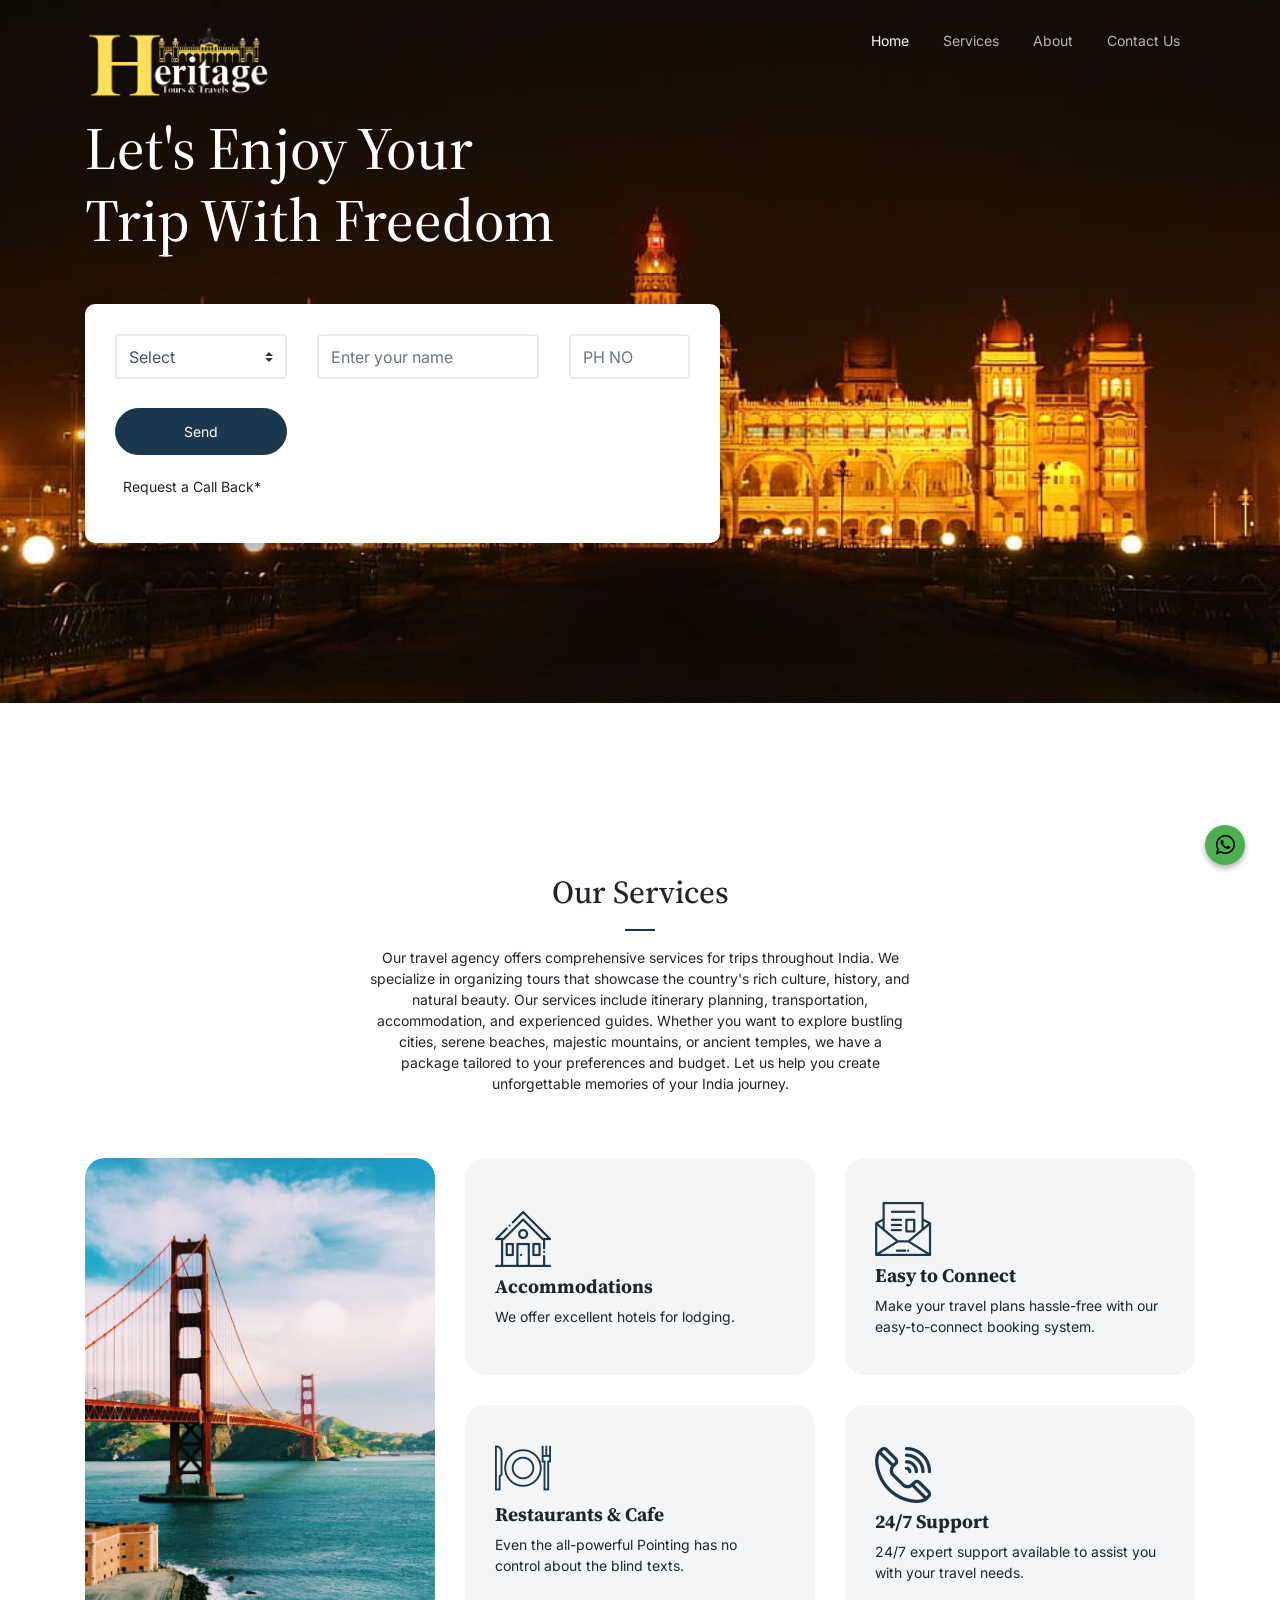
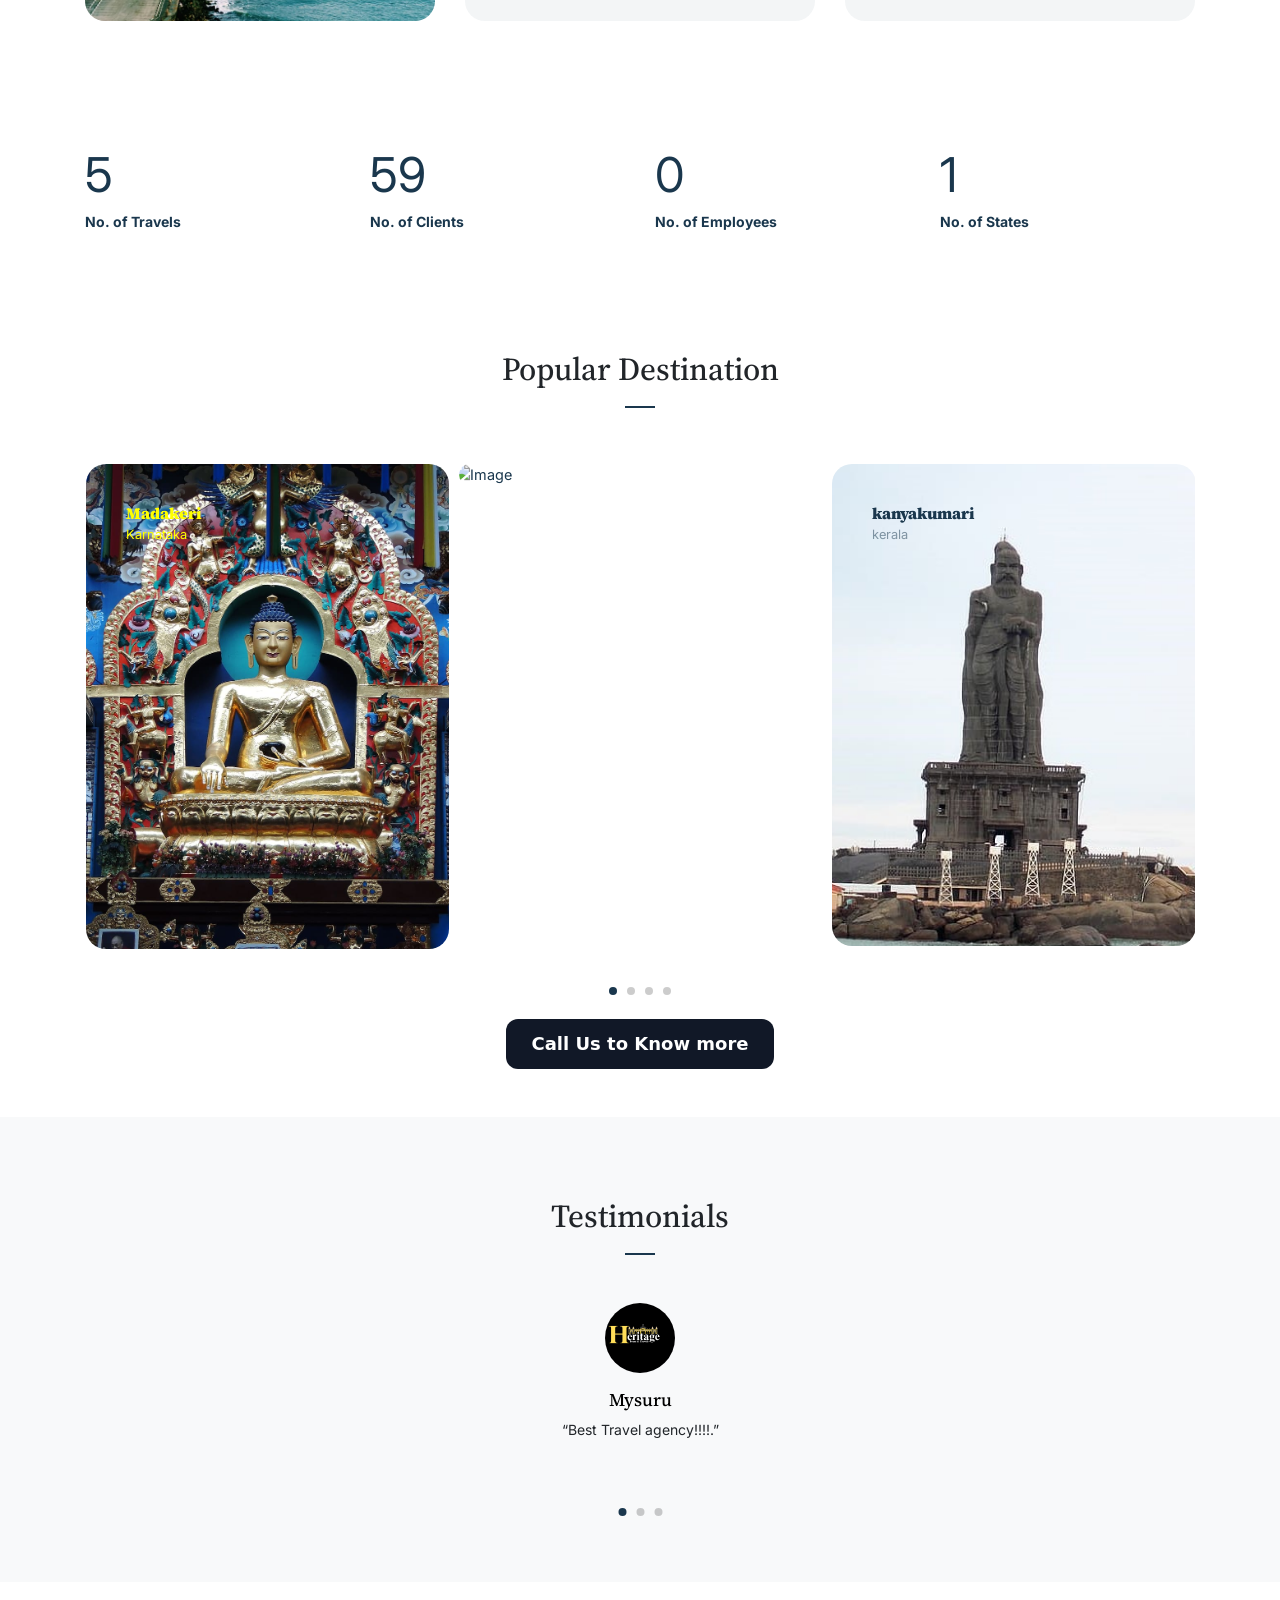
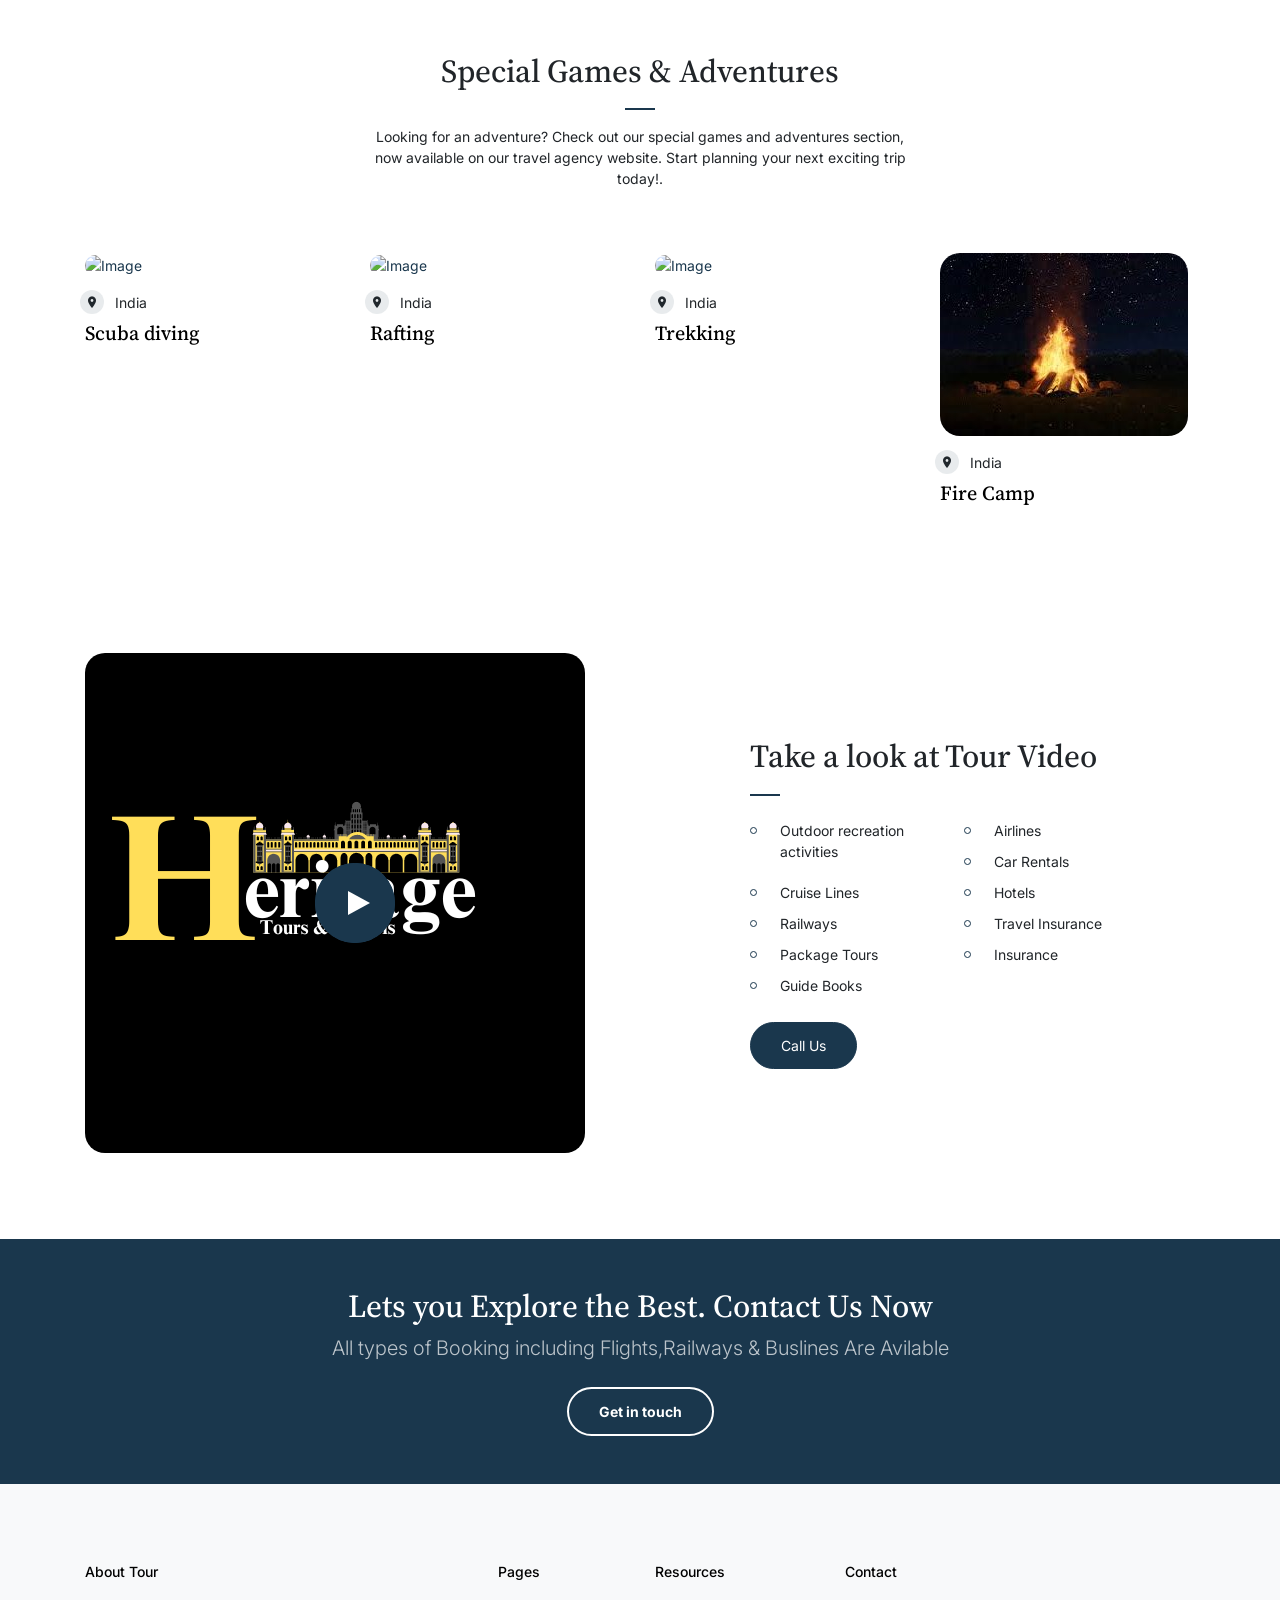
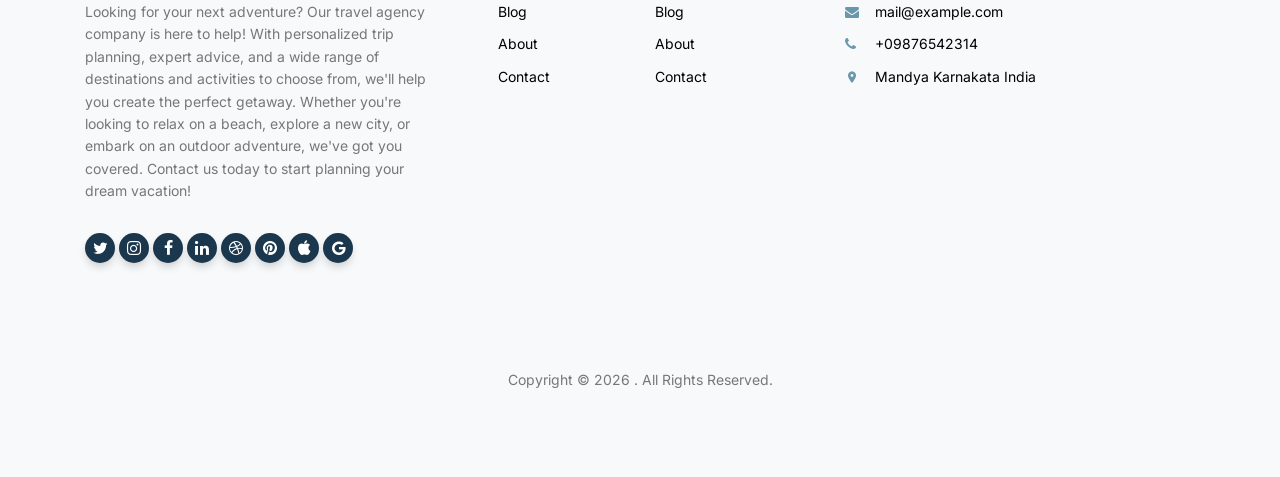
==== index.html @ a9284153 "Add files via upload" ====
<!DOCTYPE html>
<html lang="en">
  <head>
    <meta charset="utf-8" />
    <meta
      name="viewport"
      content="width=device-width, initial-scale=1, shrink-to-fit=no"
    />
    <meta name="author" content="Untree.co" />
    <link rel="shortcut icon" href="favicon.png" />

    <meta name="description" content="" />
    <meta name="keywords" content="bootstrap, bootstrap4" />
    <link
      rel="stylesheet"
      href="https://cdnjs.cloudflare.com/ajax/libs/font-awesome/6.3.0/css/all.min.css"
      integrity="sha512-SzlrxWUlpfuzQ+pcUCosxcglQRNAq/DZjVsC0lE40xsADsfeQoEypE+enwcOiGjk/bSuGGKHEyjSoQ1zVisanQ=="
      crossorigin="anonymous"
      referrerpolicy="no-referrer"
    />
    <link rel="preconnect" href="https://fonts.googleapis.com" />
    <link rel="preconnect" href="https://fonts.gstatic.com" crossorigin />
    <link
      href="https://fonts.googleapis.com/css2?family=Inter:wght@400;700&family=Source+Serif+Pro:wght@400;700&display=swap"
      rel="stylesheet"
    />

    <link rel="stylesheet" href="css/bootstrap.min.css" />
    <link rel="stylesheet" href="css/owl.carousel.min.css" />
    <link rel="stylesheet" href="css/owl.theme.default.min.css" />
    <link rel="stylesheet" href="css/jquery.fancybox.min.css" />
    <link rel="stylesheet" href="fonts/icomoon/style.css" />
    <link rel="stylesheet" href="fonts/flaticon/font/flaticon.css" />
    <link rel="stylesheet" href="css/daterangepicker.css" />
    <link rel="stylesheet" href="css/aos.css" />
    <link rel="stylesheet" href="css/style.css" />
    <link rel="icon" type="image" href="images/3.png" />

    <title>Heritage Tours & Travels</title>
  </head>

  <body>
    <div class="site-mobile-menu site-navbar-target">
      <div class="site-mobile-menu-header">
        <div class="site-mobile-menu-close">
          <span class="icofont-close js-menu-toggle"></span>
        </div>
      </div>
      <div class="site-mobile-menu-body"></div>
    </div>

    <nav class="site-nav">
      <div class="container">
        <div class="site-navigation">
          <a href="index.html" class="logo m-0"
            ><img src="images/3.png" alt="logo" height="80"
          /></a>

          <ul
            class="js-clone-nav d-none d-lg-inline-block text-left site-menu float-right"
          >
            <li class="active"><a href="index.html">Home</a></li>
            <!--  <li class="has-children">
              <a href="#">Dropdown</a>
              <ul class="dropdown">
                <li><a href="elements.html">Elements</a></li>
                <li><a href="#">Menu One</a></li>
                <li class="has-children">
                  <a href="#">Menu Two</a>
                  <ul class="dropdown">
                    <li><a href="#">Sub Menu One</a></li>
                    <li><a href="#">Sub Menu Two</a></li>
                    <li><a href="#">Sub Menu Three</a></li>
                  </ul>
                </li>
                <li><a href="#">Menu Three</a></li>
              </ul>
            </li>-->
            <li><a href="services.html">Services</a></li>
            <li><a href="about.html">About</a></li>
            <li><a href="contact.html">Contact Us</a></li>
          </ul>

          <a
            href="#"
            class="burger ml-auto float-right site-menu-toggle js-menu-toggle d-inline-block d-lg-none light"
            data-toggle="collapse"
            data-target="#main-navbar"
          >
            <span></span>
          </a>
        </div>
      </div>
    </nav>

    <div class="hero">
      <div class="container">
        <div class="row align-items-center">
          <div class="col-lg-7">
            <div class="intro-wrap">
              <h1 class="mb-5">
                <span class="d-block">Let's Enjoy Your</span> Trip With Freedom
              </h1>

              <div class="row">
                <div class="col-12">
                  <form class="form">
                    <div class="row mb-2">
                      <div class="col-sm-12 col-md-6 mb-3 mb-lg-0 col-lg-4">
                        <select
                          name=""
                          id=""
                          class="form-control custom-select"
                        >
                          <option value="">Select</option>
                          <option value="">Mr.</option>
                          <option value="">Miss.</option>
                          <option value="">Not to say</option>
                        </select>
                      </div>
                      <div class="col-sm-12 col-md-6 mb-3 mb-lg-0 col-lg-5">
                        <input
                          type="text"
                          class="form-control"
                          placeholder="Enter your name"
                        />
                      </div>
                      <div class="col-sm-12 col-md-6 mb-3 mb-lg-0 col-lg-3">
                        <input
                          type="text"
                          class="form-control"
                          placeholder="PH NO"
                          inputmode="numeric"
                        />
                      </div>
                    </div>
                    <br />
                    <div class="row align-items-center">
                      <div class="col-sm-12 col-md-6 mb-3 mb-lg-0 col-lg-4">
                        <input
                          type="submit"
                          class="btn btn-primary btn-block"
                          value="Send"
                        />
                        <br />
                        <p>&nbsp; Request a Call Back*</p>
                      </div>
                    </div>
                  </form>
                </div>
              </div>
            </div>
          </div>
        </div>
      </div>
    </div>

    <div class="untree_co-section">
      <div class="container">
        <div class="row mb-5 justify-content-center">
          <div class="col-lg-6 text-center">
            <h2 class="section-title text-center mb-3">Our Services</h2>
            <p>
              Our travel agency offers comprehensive services for trips
              throughout India. We specialize in organizing tours that showcase
              the country's rich culture, history, and natural beauty. Our
              services include itinerary planning, transportation,
              accommodation, and experienced guides. Whether you want to explore
              bustling cities, serene beaches, majestic mountains, or ancient
              temples, we have a package tailored to your preferences and
              budget. Let us help you create unforgettable memories of your
              India journey.
            </p>
          </div>
        </div>
        <div class="row align-items-stretch">
          <div class="col-lg-4 order-lg-1">
            <div class="h-100">
              <div class="frame h-100">
                <div
                  class="feature-img-bg h-100"
                  style="background-image: url('images/hero-slider-1.jpg')"
                ></div>
              </div>
            </div>
          </div>

          <div
            class="col-6 col-sm-6 col-lg-4 feature-1-wrap d-md-flex flex-md-column order-lg-1"
          >
            <div class="feature-1 d-md-flex">
              <div class="align-self-center">
                <span class="flaticon-house display-4 text-primary"></span>
                <h3>Accommodations</h3>
                <p class="mb-0">We offer excellent hotels for lodging.</p>
              </div>
            </div>

            <div class="feature-1">
              <div class="align-self-center">
                <span class="flaticon-restaurant display-4 text-primary"></span>
                <h3>Restaurants & Cafe</h3>
                <p class="mb-0">
                  Even the all-powerful Pointing has no control about the blind
                  texts.
                </p>
              </div>
            </div>
          </div>

          <div
            class="col-6 col-sm-6 col-lg-4 feature-1-wrap d-md-flex flex-md-column order-lg-3"
          >
            <div class="feature-1 d-md-flex">
              <div class="align-self-center">
                <span class="flaticon-mail display-4 text-primary"></span>
                <h3>Easy to Connect</h3>
                <p class="mb-0">
                  Make your travel plans hassle-free with our easy-to-connect
                  booking system.
                </p>
              </div>
            </div>

            <div class="feature-1 d-md-flex">
              <div class="align-self-center">
                <span class="flaticon-phone-call display-4 text-primary"></span>
                <h3>24/7 Support</h3>
                <p class="mb-0">
                  24/7 expert support available to assist you with your travel
                  needs.
                </p>
              </div>
            </div>
          </div>
        </div>
      </div>
    </div>

    <div class="untree_co-section count-numbers py-5">
      <div class="container">
        <div class="row">
          <div class="col-6 col-sm-6 col-md-6 col-lg-3">
            <div class="counter-wrap">
              <div class="counter">
                <span class="" data-number="88">0</span>
              </div>
              <span class="caption">No. of Travels</span>
            </div>
          </div>
          <div class="col-6 col-sm-6 col-md-6 col-lg-3">
            <div class="counter-wrap">
              <div class="counter">
                <span class="" data-number="1000">0</span>
              </div>
              <span class="caption">No. of Clients</span>
            </div>
          </div>
          <div class="col-6 col-sm-6 col-md-6 col-lg-3">
            <div class="counter-wrap">
              <div class="counter">
                <span class="" data-number="10">0</span>
              </div>
              <span class="caption">No. of Employees</span>
            </div>
          </div>
          <div class="col-6 col-sm-6 col-md-6 col-lg-3">
            <div class="counter-wrap">
              <div class="counter">
                <span class="" data-number="30">0</span>
              </div>
              <span class="caption">No. of States</span>
            </div>
          </div>
        </div>
      </div>
    </div>

    <div class="untree_co-section">
      <div class="container">
        <div class="row text-center justify-content-center mb-5">
          <div class="col-lg-7">
            <h2 class="section-title text-center">Popular Destination</h2>
          </div>
        </div>

        <div class="owl-carousel owl-3-slider">
          <div class="item">
            <a
              class="media-thumb"
              href="images/madkeri.jpg"
              data-fancybox="gallery"
            >
              <div class="media-text">
                <h3 style="color: yellow">Madakeri</h3>
                <span class="location" style="color: yellow">Karnataka</span>
              </div>
              <img src="images/madkeri.jpg" alt="Image" class="img-fluid" />
            </a>
          </div>

          <div class="item">
            <a
              class="media-thumb"
              href="images/ooty.jpg"
              data-fancybox="gallery"
            >
              <div class="media-text">
                <h3>OOTY</h3>
                <span class="location">Tamil Nadu</span>
              </div>
              <img src="images/ooty.jpg" alt="Image" class="img-fluid" />
            </a>
          </div>

          <div class="item">
            <a
              class="media-thumb"
              href="images/KANYAKUMARI.jpg"
              data-fancybox="gallery"
            >
              <div class="media-text">
                <h3>kanyakumari</h3>
                <span class="location">kerala</span>
              </div>
              <img src="images/KANYAKUMARI.jpg" alt="Image" class="img-fluid" />
            </a>
          </div>

          <div class="item">
            <a
              class="media-thumb"
              href="images/ALLAPI.jpg"
              data-fancybox="gallery"
            >
              <div class="media-text">
                <h3>Alleppey</h3>
                <span class="location">kerala</span>
              </div>
              <img src="images/ALLAPI.jpg" alt="Image" class="img-fluid" />
            </a>
          </div>

          <div class="item">
            <a
              class="media-thumb"
              href="images/CHIIK.jpg"
              data-fancybox="gallery"
            >
              <div class="media-text">
                <h3>Chikkamagaluru</h3>
                <span class="location">Karnataka</span>
              </div>
              <img src="images/CHIIK.jpg" alt="Image" class="img-fluid" />
            </a>
          </div>

          <div class="item">
            <a
              class="media-thumb"
              href="images/MANAGALURU.jpg"
              data-fancybox="gallery"
            >
              <div class="media-text">
                <h3>Mangaluru</h3>
                <span class="location">Karnataka</span>
              </div>
              <img src="images/MANAGALURU.jpg" alt="Image" class="img-fluid" />
            </a>
          </div>

          <div class="item">
            <a
              class="media-thumb"
              href="images/mysuru.jpg"
              data-fancybox="gallery"
            >
              <div class="media-text">
                <h3>Mysuru</h3>
                <span class="location">Karnataka</span>
              </div>
              <img src="images/mysuru.jpg" alt="Image" class="img-fluid" />
            </a>
          </div>

          <div class="item">
            <a
              class="media-thumb"
              href="images/mumbi.jpg"
              data-fancybox="gallery"
            >
              <div class="media-text">
                <h3 style="color: white">Mumbai</h3>
                <span class="location" style="color: white">Maharashtra</span>
              </div>
              <img src="images/mumbi.jpg" alt="Image" class="img-fluid" />
            </a>
          </div>

          <div class="item">
            <a
              class="media-thumb"
              href="images/PONDI.jpg"
              data-fancybox="gallery"
            >
              <div class="media-text">
                <h3>Puducherry</h3>
                <span class="location">Union territory of India</span>
              </div>
              <img src="images/PONDI.jpg" alt="Image" class="img-fluid" />
            </a>
          </div>
          <div class="item">
            <a
              class="media-thumb"
              href="images/ALLINDIA.jpg"
              data-fancybox="gallery"
            >
              <div class="media-text">
                <h3>ALL OVER INDIA</h3>
                <span class="location">EXPLORE THE TRIP WITH US</span>
              </div>
              <img src="images/ALLINDIA.jpg" alt="Image" class="img-fluid" />
            </a>
          </div>
        </div>
      </div>
    </div>

    <!-- HTML !-->
    <a href="tel:9900882019"
      ><center>
        <button class="button-40" role="button">Call Us to Know more</button>
      </center></a
    >

    <style>
      /* CSS */
      .button-40 {
        background-color: #111827;
        border: 1px solid transparent;
        border-radius: 0.75rem;
        box-sizing: border-box;
        color: #ffffff;
        cursor: pointer;
        flex: 0 0 auto;
        font-family: "Inter var", ui-sans-serif, system-ui, -apple-system,
          system-ui, "Segoe UI", Roboto, "Helvetica Neue", Arial, "Noto Sans",
          sans-serif, "Apple Color Emoji", "Segoe UI Emoji", "Segoe UI Symbol",
          "Noto Color Emoji";
        font-size: 1.125rem;
        font-weight: 600;
        line-height: 1.5rem;
        padding: 0.75rem 1.2rem;
        text-align: center;
        text-decoration: none #6b7280 solid;
        text-decoration-thickness: auto;
        transition-duration: 0.2s;
        transition-property: background-color, border-color, color, fill, stroke;
        transition-timing-function: cubic-bezier(0.4, 0, 0.2, 1);
        user-select: none;
        -webkit-user-select: none;
        touch-action: manipulation;
        width: auto;
      }

      .button-40:hover {
        background-color: #374151;
      }

      .button-40:focus {
        box-shadow: none;
        outline: 2px solid transparent;
        outline-offset: 2px;
      }

      @media (min-width: 768px) {
        .button-40 {
          padding: 0.75rem 1.5rem;
        }
      }
    </style>
    <div class="untree_co-section testimonial-section mt-5">
      <div class="container">
        <div class="row justify-content-center">
          <div class="col-lg-7 text-center">
            <h2 class="section-title text-center mb-5">Testimonials</h2>

            <div class="owl-single owl-carousel no-nav">
              <div class="testimonial mx-auto">
                <figure class="img-wrap">
                  <img
                    src="images/Heritage.png"
                    alt="Image"
                    class="img-fluid"
                  />
                </figure>
                <h3 class="name">Mysuru</h3>
                <blockquote>
                  <p>&ldquo;Best Travel agency!!!!.&rdquo;</p>
                </blockquote>
              </div>

              <div class="testimonial mx-auto">
                <figure class="img-wrap">
                  <img
                    src="images/Heritage.png"
                    alt="Image"
                    class="img-fluid"
                  />
                </figure>
                <h3 class="name">Mandya</h3>
                <blockquote>
                  <p>&ldquo;Best Travel agency!!!!..&rdquo;</p>
                </blockquote>
              </div>

              <div class="testimonial mx-auto">
                <figure class="img-wrap">
                  <img
                    src="images/Heritage.png"
                    alt="Image"
                    class="img-fluid"
                  />
                </figure>
                <h3 class="name">Benagaluru</h3>
                <blockquote>
                  <p>&ldquo;Best Travel agency!!!!.&rdquo;</p>
                </blockquote>
              </div>
            </div>
          </div>
        </div>
      </div>
    </div>

    <div class="untree_co-section">
      <div class="container">
        <div class="row justify-content-center text-center mb-5">
          <div class="col-lg-6">
            <h2 class="section-title text-center mb-3">
              Special Games &amp; Adventures
            </h2>
            <p>
              Looking for an adventure? Check out our special games and
              adventures section, now available on our travel agency website.
              Start planning your next exciting trip today!.
            </p>
          </div>
        </div>
        <div class="row">
          <div class="col-6 col-sm-6 col-md-6 col-lg-3 mb-4 mb-lg-0">
            <div class="media-1">
              <a href="#" class="d-block mb-3"
                ><img
                  src="images/scubaa.jpg"
                  height="910"
                  width="910"
                  alt="Image"
                  class="img-fluid"
              /></a>
              <span class="d-flex align-items-center loc mb-2">
                <span class="icon-room mr-3"></span>
                <span>India</span>
              </span>
              <div class="d-flex align-items-center">
                <div>
                  <h3><a href="#">Scuba diving</a></h3>
                  <div class="price ml-auto">
                    <span></span>
                  </div>
                </div>
              </div>
            </div>
          </div>
          <div class="col-6 col-sm-6 col-md-6 col-lg-3 mb-4 mb-lg-0">
            <div class="media-1">
              <a href="#" class="d-block mb-3"
                ><img src="images/rapting.jpg" alt="Image" class="img-fluid"
              /></a>
              <span class="d-flex align-items-center loc mb-2">
                <span class="icon-room mr-3"></span>
                <span>India</span>
              </span>
              <div class="d-flex align-items-center">
                <div>
                  <h3><a href="#">Rafting</a></h3>
                  <div class="price ml-auto">
                    <span></span>
                  </div>
                </div>
              </div>
            </div>
          </div>
          <div class="col-6 col-sm-6 col-md-6 col-lg-3 mb-4 mb-lg-0">
            <div class="media-1">
              <a href="#" class="d-block mb-3"
                ><img src="images/tracking.jpg" alt="Image" class="img-fluid"
              /></a>
              <span class="d-flex align-items-center loc mb-2">
                <span class="icon-room mr-3"></span>
                <span>India</span>
              </span>
              <div class="d-flex align-items-center">
                <div>
                  <h3><a href="#">Trekking</a></h3>
                  <div class="price ml-auto">
                    <span></span>
                  </div>
                </div>
              </div>
            </div>
          </div>
          <div class="col-6 col-sm-6 col-md-6 col-lg-3 mb-4 mb-lg-0">
            <div class="media-1">
              <a href="#" class="d-block mb-3"
                ><img
                  src="images/fire.jpg"
                  height="30px"
                  alt="Image"
                  class="img-fluid"
              /></a>

              <span class="d-flex align-items-center loc mb-2">
                <span class="icon-room mr-3"></span>
                <span>India</span>
              </span>

              <div class="d-flex align-items-center">
                <div>
                  <h3><a href="#">Fire Camp</a></h3>
                  <div class="price ml-auto">
                    <span></span>
                  </div>
                </div>
              </div>
            </div>
          </div>
        </div>
      </div>
    </div>

    <div class="untree_co-section">
      <div class="container">
        <div class="row justify-content-between align-items-center">
          <div class="col-lg-6">
            <figure class="img-play-video">
              <a
                id="play-video"
                class="video-play-button"
                href="https://www.youtube.com/watch?v=mwtbEGNABWU"
                data-fancybox
              >
                <span></span>
              </a>
              <img
                src="images/Heritage.png"
                alt="Image"
                class="img-fluid rounded-20"
              />
            </figure>
          </div>

          <div class="col-lg-5">
            <h2 class="section-title text-left mb-4">
              Take a look at Tour Video
            </h2>

            <ul class="list-unstyled two-col clearfix">
              <li>Outdoor recreation activities</li>
              <li>Airlines</li>
              <li>Car Rentals</li>
              <li>Cruise Lines</li>
              <li>Hotels</li>
              <li>Railways</li>
              <li>Travel Insurance</li>
              <li>Package Tours</li>
              <li>Insurance</li>
              <li>Guide Books</li>
            </ul>

            <p><a href="tel:9900882019" class="btn btn-primary">Call Us </a></p>
          </div>
        </div>
      </div>
    </div>

    <div class="py-5 cta-section">
      <div class="container">
        <div class="row text-center">
          <div class="col-md-12">
            <h2 class="mb-2 text-white">
              Lets you Explore the Best. Contact Us Now
            </h2>
            <p class="mb-4 lead text-white text-white-opacity">
              All types of Booking including Flights,Railways & Buslines Are
              Avilable
            </p>
            <p class="mb-0">
              <a
                href="tel:9900882019"
                class="btn btn-outline-white text-white btn-md font-weight-bold"
                >Get in touch</a
              >
            </p>
          </div>
        </div>
      </div>
    </div>

    <div class="site-footer">
      <div class="inner first">
        <div class="container">
          <div class="row">
            <div class="col-md-6 col-lg-4">
              <div class="widget">
                <h3 class="heading">About Tour</h3>
                <p>
                  Looking for your next adventure? Our travel agency company is
                  here to help! With personalized trip planning, expert advice,
                  and a wide range of destinations and activities to choose
                  from, we'll help you create the perfect getaway. Whether
                  you're looking to relax on a beach, explore a new city, or
                  embark on an outdoor adventure, we've got you covered. Contact
                  us today to start planning your dream vacation!
                </p>
              </div>
              <div class="widget">
                <ul class="list-unstyled social">
                  <li>
                    <a href="#"><span class="icon-twitter"></span></a>
                  </li>
                  <li>
                    <a href="#"><span class="icon-instagram"></span></a>
                  </li>
                  <li>
                    <a href="#"><span class="icon-facebook"></span></a>
                  </li>
                  <li>
                    <a href="#"><span class="icon-linkedin"></span></a>
                  </li>
                  <li>
                    <a href="#"><span class="icon-dribbble"></span></a>
                  </li>
                  <li>
                    <a href="#"><span class="icon-pinterest"></span></a>
                  </li>
                  <li>
                    <a href="#"><span class="icon-apple"></span></a>
                  </li>
                  <li>
                    <a href="#"><span class="icon-google"></span></a>
                  </li>
                </ul>
              </div>
            </div>
            <div class="col-md-6 col-lg-2 pl-lg-5">
              <div class="widget">
                <h3 class="heading">Pages</h3>
                <ul class="links list-unstyled">
                  <li><a href="#">Blog</a></li>
                  <li><a href="#">About</a></li>
                  <li><a href="#">Contact</a></li>
                </ul>
              </div>
            </div>
            <div class="col-md-6 col-lg-2">
              <div class="widget">
                <h3 class="heading">Resources</h3>
                <ul class="links list-unstyled">
                  <li><a href="#">Blog</a></li>
                  <li><a href="#">About</a></li>
                  <li><a href="#">Contact</a></li>
                </ul>
              </div>
            </div>
            <div class="col-md-6 col-lg-4">
              <div class="widget">
                <h3 class="heading">Contact</h3>
                <ul class="list-unstyled quick-info links">
                  <li class="email"><a href="#">mail@example.com</a></li>
                  <li class="phone"><a href="#">+09876542314</a></li>
                  <li class="address">
                    <a href="#">Mandya Karnakata India</a>
                  </li>
                </ul>
              </div>
            </div>
          </div>
        </div>
      </div>
      <div>
        <div class="adminActions">
          <input type="checkbox" name="adminToggle" class="adminToggle" />
          <a class="adminButton" href="#!"><i class="fa-brands fa-whatsapp"></i></a>
          <div class="adminButtons">
            <a href="mailto:example@gmail.com" title="E-mail"><i class="fa-solid fa-envelope"></i></a>
            <a href="tel:9900882019" title="Call Us"><i class="fa-solid fa-phone"></i></a>
            <a href="#" title="Whatsapp US"><i class="fa-brands fa-whatsapp"></i></a>
          </div>
        </div>
        <style>
          .adminActions {
            position: fixed;
            bottom: 35px;
            right: 35px;
          }

          .adminButton {
            height: 40px;
            width: 40px;
            background-color:#4caf50;
            border-radius: 50%;
            display: block;
            color: #fff;
            text-align: center;
            position: relative;
            z-index: 1;
          }

          .adminButton i {
            font-size: 22px;
          }

          .adminButtons {
            position: absolute;
            width: 100%;
            bottom: 120%;
            text-align: center;
          }

          .adminButtons a {
            display: block;
            width: 45px;
            height: 45px;
            border-radius: 50%;
            text-decoration: none;
            margin: 10px auto 0;
            line-height: 1.15;
            color: #fff;
            opacity: 0;
            visibility: hidden;
            position: relative;
            box-shadow: 0 0 5px 1px rgba(51, 51, 51, 0.3);
          }

          .adminButtons a:hover {
            transform: scale(1.05);
          }

          .adminButtons a:nth-child(1) {
            background-color: #ff5722;
            transition: opacity 0.2s ease-in-out 0.3s,
              transform 0.15s ease-in-out;
          }
          .adminButtons a:nth-child(2) {
            background-color: #03a9f4;
            transition: opacity 0.2s ease-in-out 0.25s,
              transform 0.15s ease-in-out;
          }
          .adminButtons a:nth-child(3) {
            background-color: #4caf50;
            transition: opacity 0.2s ease-in-out 0.2s,
              transform 0.15s ease-in-out;
          }
          

          .adminActions a i {
            position: absolute;
            top: 50%;
            left: 50%;
            transform: translate(-50%, -50%);
          }

          .adminToggle {
            -webkit-appearance: none;
            position: absolute;
            border-radius: 50%;
            top: 0;
            left: 0;
            margin: 0;
            width: 100%;
            height: 100%;
            cursor: pointer;
            background-color: transparent;
            border: none;
            outline: none;
            z-index: 2;
            transition: box-shadow 0.2s ease-in-out;
            box-shadow: 0 3px 5px 1px rgba(51, 51, 51, 0.3);
          }

          .adminToggle:hover {
            box-shadow: 0 3px 6px 2px rgba(51, 51, 51, 0.3);
          }

          .adminToggle:checked ~ .adminButtons a {
            opacity: 1;
            visibility: visible;
          }
        </style>
      </div>

      <div class="inner dark">
        <div class="container">
          <div class="row text-center">
            <div class="col-md-8 mb-3 mb-md-0 mx-auto">
              <p>
                Copyright &copy;
                <script>
                  document.write(new Date().getFullYear());
                </script>
                . All Rights Reserved.
              </p>
            </div>
          </div>
        </div>
      </div>
    </div>
    <div id="overlayer"></div>
    <div class="loader">
      <div class="spinner-border" role="status">
        <span class="sr-only">Loading...</span>
      </div>
    </div>

    <script src="js/jquery-3.4.1.min.js"></script>
    <script src="js/popper.min.js"></script>
    <script src="js/bootstrap.min.js"></script>
    <script src="js/owl.carousel.min.js"></script>
    <script src="js/jquery.animateNumber.min.js"></script>
    <script src="js/jquery.waypoints.min.js"></script>
    <script src="js/jquery.fancybox.min.js"></script>
    <script src="js/aos.js"></script>
    <script src="js/moment.min.js"></script>
    <script src="js/daterangepicker.js"></script>

    <script src="js/typed.js"></script>
    <script>
      $(function () {
        var slides = $(".slides"),
          images = slides.find("img");

        images.each(function (i) {
          $(this).attr("data-id", i + 1);
        });

        var typed = new Typed(".typed-words", {
          strings: [
            "San Francisco.",
            " Paris.",
            " New Zealand.",
            " Maui.",
            " London.",
          ],
          typeSpeed: 80,
          backSpeed: 80,
          backDelay: 4000,
          startDelay: 1000,
          loop: true,
          showCursor: true,
          preStringTyped: (arrayPos, self) => {
            arrayPos++;
            console.log(arrayPos);
            $(".slides img").removeClass("active");
            $('.slides img[data-id="' + arrayPos + '"]').addClass("active");
          },
        });
      });
    </script>

    <script src="js/custom.js"></script>
  </body>
</html>
---- fonts/icomoon/style.css ----
@font-face {
  font-family: 'icomoon';
  src:  url('fonts/icomoon.eot?10si43');
  src:  url('fonts/icomoon.eot?10si43#iefix') format('embedded-opentype'),
    url('fonts/icomoon.ttf?10si43') format('truetype'),
    url('fonts/icomoon.woff?10si43') format('woff'),
    url('fonts/icomoon.svg?10si43#icomoon') format('svg');
  font-weight: normal;
  font-style: normal;
}

[class^="icon-"], [class*=" icon-"] {
  /* use !important to prevent issues with browser extensions that change fonts */
  font-family: 'icomoon' !important;
  speak: none;
  font-style: normal;
  font-weight: normal;
  font-variant: normal;
  text-transform: none;
  line-height: 1;

  /* Better Font Rendering =========== */
  -webkit-font-smoothing: antialiased;
  -moz-osx-font-smoothing: grayscale;
}

.icon-asterisk:before {
  content: "\f069";
}
.icon-plus:before {
  content: "\f067";
}
.icon-question:before {
  content: "\f128";
}
.icon-minus:before {
  content: "\f068";
}
.icon-glass:before {
  content: "\f000";
}
.icon-music:before {
  content: "\f001";
}
.icon-search:before {
  content: "\f002";
}
.icon-envelope-o:before {
  content: "\f003";
}
.icon-heart:before {
  content: "\f004";
}
.icon-star:before {
  content: "\f005";
}
.icon-star-o:before {
  content: "\f006";
}
.icon-user:before {
  content: "\f007";
}
.icon-film:before {
  content: "\f008";
}
.icon-th-large:before {
  content: "\f009";
}
.icon-th:before {
  content: "\f00a";
}
.icon-th-list:before {
  content: "\f00b";
}
.icon-check:before {
  content: "\f00c";
}
.icon-close:before {
  content: "\f00d";
}
.icon-remove:before {
  content: "\f00d";
}
.icon-times:before {
  content: "\f00d";
}
.icon-search-plus:before {
  content: "\f00e";
}
.icon-search-minus:before {
  content: "\f010";
}
.icon-power-off:before {
  content: "\f011";
}
.icon-signal:before {
  content: "\f012";
}
.icon-cog:before {
  content: "\f013";
}
.icon-gear:before {
  content: "\f013";
}
.icon-trash-o:before {
  content: "\f014";
}
.icon-home:before {
  content: "\f015";
}
.icon-file-o:before {
  content: "\f016";
}
.icon-clock-o:before {
  content: "\f017";
}
.icon-road:before {
  content: "\f018";
}
.icon-download:before {
  content: "\f019";
}
.icon-arrow-circle-o-down:before {
  content: "\f01a";
}
.icon-arrow-circle-o-up:before {
  content: "\f01b";
}
.icon-inbox:before {
  content: "\f01c";
}
.icon-play-circle-o:before {
  content: "\f01d";
}
.icon-repeat:before {
  content: "\f01e";
}
.icon-rotate-right:before {
  content: "\f01e";
}
.icon-refresh:before {
  content: "\f021";
}
.icon-list-alt:before {
  content: "\f022";
}
.icon-lock:before {
  content: "\f023";
}
.icon-flag:before {
  content: "\f024";
}
.icon-headphones:before {
  content: "\f025";
}
.icon-volume-off:before {
  content: "\f026";
}
.icon-volume-down:before {
  content: "\f027";
}
.icon-volume-up:before {
  content: "\f028";
}
.icon-qrcode:before {
  content: "\f029";
}
.icon-barcode:before {
  content: "\f02a";
}
.icon-tag:before {
  content: "\f02b";
}
.icon-tags:before {
  content: "\f02c";
}
.icon-book:before {
  content: "\f02d";
}
.icon-bookmark:before {
  content: "\f02e";
}
.icon-print:before {
  content: "\f02f";
}
.icon-camera:before {
  content: "\f030";
}
.icon-font:before {
  content: "\f031";
}
.icon-bold:before {
  content: "\f032";
}
.icon-italic:before {
  content: "\f033";
}
.icon-text-height:before {
  content: "\f034";
}
.icon-text-width:before {
  content: "\f035";
}
.icon-align-left:before {
  content: "\f036";
}
.icon-align-center:before {
  content: "\f037";
}
.icon-align-right:before {
  content: "\f038";
}
.icon-align-justify:before {
  content: "\f039";
}
.icon-list:before {
  content: "\f03a";
}
.icon-dedent:before {
  content: "\f03b";
}
.icon-outdent:before {
  content: "\f03b";
}
.icon-indent:before {
  content: "\f03c";
}
.icon-video-camera:before {
  content: "\f03d";
}
.icon-image:before {
  content: "\f03e";
}
.icon-photo:before {
  content: "\f03e";
}
.icon-picture-o:before {
  content: "\f03e";
}
.icon-pencil:before {
  content: "\f040";
}
.icon-map-marker:before {
  content: "\f041";
}
.icon-adjust:before {
  content: "\f042";
}
.icon-tint:before {
  content: "\f043";
}
.icon-edit:before {
  content: "\f044";
}
.icon-pencil-square-o:before {
  content: "\f044";
}
.icon-share-square-o:before {
  content: "\f045";
}
.icon-check-square-o:before {
  content: "\f046";
}
.icon-arrows:before {
  content: "\f047";
}
.icon-step-backward:before {
  content: "\f048";
}
.icon-fast-backward:before {
  content: "\f049";
}
.icon-backward:before {
  content: "\f04a";
}
.icon-play:before {
  content: "\f04b";
}
.icon-pause:before {
  content: "\f04c";
}
.icon-stop:before {
  content: "\f04d";
}
.icon-forward:before {
  content: "\f04e";
}
.icon-fast-forward:before {
  content: "\f050";
}
.icon-step-forward:before {
  content: "\f051";
}
.icon-eject:before {
  content: "\f052";
}
.icon-chevron-left:before {
  content: "\f053";
}
.icon-chevron-right:before {
  content: "\f054";
}
.icon-plus-circle:before {
  content: "\f055";
}
.icon-minus-circle:before {
  content: "\f056";
}
.icon-times-circle:before {
  content: "\f057";
}
.icon-check-circle:before {
  content: "\f058";
}
.icon-question-circle:before {
  content: "\f059";
}
.icon-info-circle:before {
  content: "\f05a";
}
.icon-crosshairs:before {
  content: "\f05b";
}
.icon-times-circle-o:before {
  content: "\f05c";
}
.icon-check-circle-o:before {
  content: "\f05d";
}
.icon-ban:before {
  content: "\f05e";
}
.icon-arrow-left:before {
  content: "\f060";
}
.icon-arrow-right:before {
  content: "\f061";
}
.icon-arrow-up:before {
  content: "\f062";
}
.icon-arrow-down:before {
  content: "\f063";
}
.icon-mail-forward:before {
  content: "\f064";
}
.icon-share:before {
  content: "\f064";
}
.icon-expand:before {
  content: "\f065";
}
.icon-compress:before {
  content: "\f066";
}
.icon-exclamation-circle:before {
  content: "\f06a";
}
.icon-gift:before {
  content: "\f06b";
}
.icon-leaf:before {
  content: "\f06c";
}
.icon-fire:before {
  content: "\f06d";
}
.icon-eye:before {
  content: "\f06e";
}
.icon-eye-slash:before {
  content: "\f070";
}
.icon-exclamation-triangle:before {
  content: "\f071";
}
.icon-warning:before {
  content: "\f071";
}
.icon-plane:before {
  content: "\f072";
}
.icon-calendar:before {
  content: "\f073";
}
.icon-random:before {
  content: "\f074";
}
.icon-comment:before {
  content: "\f075";
}
.icon-magnet:before {
  content: "\f076";
}
.icon-chevron-up:before {
  content: "\f077";
}
.icon-chevron-down:before {
  content: "\f078";
}
.icon-retweet:before {
  content: "\f079";
}
.icon-shopping-cart:before {
  content: "\f07a";
}
.icon-folder:before {
  content: "\f07b";
}
.icon-folder-open:before {
  content: "\f07c";
}
.icon-arrows-v:before {
  content: "\f07d";
}
.icon-arrows-h:before {
  content: "\f07e";
}
.icon-bar-chart:before {
  content: "\f080";
}
.icon-bar-chart-o:before {
  content: "\f080";
}
.icon-twitter-square:before {
  content: "\f081";
}
.icon-facebook-square:before {
  content: "\f082";
}
.icon-camera-retro:before {
  content: "\f083";
}
.icon-key:before {
  content: "\f084";
}
.icon-cogs:before {
  content: "\f085";
}
.icon-gears:before {
  content: "\f085";
}
.icon-comments:before {
  content: "\f086";
}
.icon-thumbs-o-up:before {
  content: "\f087";
}
.icon-thumbs-o-down:before {
  content: "\f088";
}
.icon-star-half:before {
  content: "\f089";
}
.icon-heart-o:before {
  content: "\f08a";
}
.icon-sign-out:before {
  content: "\f08b";
}
.icon-linkedin-square:before {
  content: "\f08c";
}
.icon-thumb-tack:before {
  content: "\f08d";
}
.icon-external-link:before {
  content: "\f08e";
}
.icon-sign-in:before {
  content: "\f090";
}
.icon-trophy:before {
  content: "\f091";
}
.icon-github-square:before {
  content: "\f092";
}
.icon-upload:before {
  content: "\f093";
}
.icon-lemon-o:before {
  content: "\f094";
}
.icon-phone:before {
  content: "\f095";
}
.icon-square-o:before {
  content: "\f096";
}
.icon-bookmark-o:before {
  content: "\f097";
}
.icon-phone-square:before {
  content: "\f098";
}
.icon-twitter:before {
  content: "\f099";
}
.icon-facebook:before {
  content: "\f09a";
}
.icon-facebook-f:before {
  content: "\f09a";
}
.icon-github:before {
  content: "\f09b";
}
.icon-unlock:before {
  content: "\f09c";
}
.icon-credit-card:before {
  content: "\f09d";
}
.icon-feed:before {
  content: "\f09e";
}
.icon-rss:before {
  content: "\f09e";
}
.icon-hdd-o:before {
  content: "\f0a0";
}
.icon-bullhorn:before {
  content: "\f0a1";
}
.icon-bell-o:before {
  content: "\f0a2";
}
.icon-certificate:before {
  content: "\f0a3";
}
.icon-hand-o-right:before {
  content: "\f0a4";
}
.icon-hand-o-left:before {
  content: "\f0a5";
}
.icon-hand-o-up:before {
  content: "\f0a6";
}
.icon-hand-o-down:before {
  content: "\f0a7";
}
.icon-arrow-circle-left:before {
  content: "\f0a8";
}
.icon-arrow-circle-right:before {
  content: "\f0a9";
}
.icon-arrow-circle-up:before {
  content: "\f0aa";
}
.icon-arrow-circle-down:before {
  content: "\f0ab";
}
.icon-globe:before {
  content: "\f0ac";
}
.icon-wrench:before {
  content: "\f0ad";
}
.icon-tasks:before {
  content: "\f0ae";
}
.icon-filter:before {
  content: "\f0b0";
}
.icon-briefcase:before {
  content: "\f0b1";
}
.icon-arrows-alt:before {
  content: "\f0b2";
}
.icon-group:before {
  content: "\f0c0";
}
.icon-users:before {
  content: "\f0c0";
}
.icon-chain:before {
  content: "\f0c1";
}
.icon-link:before {
  content: "\f0c1";
}
.icon-cloud:before {
  content: "\f0c2";
}
.icon-flask:before {
  content: "\f0c3";
}
.icon-cut:before {
  content: "\f0c4";
}
.icon-scissors:before {
  content: "\f0c4";
}
.icon-copy:before {
  content: "\f0c5";
}
.icon-files-o:before {
  content: "\f0c5";
}
.icon-paperclip:before {
  content: "\f0c6";
}
.icon-floppy-o:before {
  content: "\f0c7";
}
.icon-save:before {
  content: "\f0c7";
}
.icon-square:before {
  content: "\f0c8";
}
.icon-bars:before {
  content: "\f0c9";
}
.icon-navicon:before {
  content: "\f0c9";
}
.icon-reorder:before {
  content: "\f0c9";
}
.icon-list-ul:before {
  content: "\f0ca";
}
.icon-list-ol:before {
  content: "\f0cb";
}
.icon-strikethrough:before {
  content: "\f0cc";
}
.icon-underline:before {
  content: "\f0cd";
}
.icon-table:before {
  content: "\f0ce";
}
.icon-magic:before {
  content: "\f0d0";
}
.icon-truck:before {
  content: "\f0d1";
}
.icon-pinterest:before {
  content: "\f0d2";
}
.icon-pinterest-square:before {
  content: "\f0d3";
}
.icon-google-plus-square:before {
  content: "\f0d4";
}
.icon-google-plus:before {
  content: "\f0d5";
}
.icon-money:before {
  content: "\f0d6";
}
.icon-caret-down:before {
  content: "\f0d7";
}
.icon-caret-up:before {
  content: "\f0d8";
}
.icon-caret-left:before {
  content: "\f0d9";
}
.icon-caret-right:before {
  content: "\f0da";
}
.icon-columns:before {
  content: "\f0db";
}
.icon-sort:before {
  content: "\f0dc";
}
.icon-unsorted:before {
  content: "\f0dc";
}
.icon-sort-desc:before {
  content: "\f0dd";
}
.icon-sort-down:before {
  content: "\f0dd";
}
.icon-sort-asc:before {
  content: "\f0de";
}
.icon-sort-up:before {
  content: "\f0de";
}
.icon-envelope:before {
  content: "\f0e0";
}
.icon-linkedin:before {
  content: "\f0e1";
}
.icon-rotate-left:before {
  content: "\f0e2";
}
.icon-undo:before {
  content: "\f0e2";
}
.icon-gavel:before {
  content: "\f0e3";
}
.icon-legal:before {
  content: "\f0e3";
}
.icon-dashboard:before {
  content: "\f0e4";
}
.icon-tachometer:before {
  content: "\f0e4";
}
.icon-comment-o:before {
  content: "\f0e5";
}
.icon-comments-o:before {
  content: "\f0e6";
}
.icon-bolt:before {
  content: "\f0e7";
}
.icon-flash:before {
  content: "\f0e7";
}
.icon-sitemap:before {
  content: "\f0e8";
}
.icon-umbrella:before {
  content: "\f0e9";
}
.icon-clipboard:before {
  content: "\f0ea";
}
.icon-paste:before {
  content: "\f0ea";
}
.icon-lightbulb-o:before {
  content: "\f0eb";
}
.icon-exchange:before {
  content: "\f0ec";
}
.icon-cloud-download:before {
  content: "\f0ed";
}
.icon-cloud-upload:before {
  content: "\f0ee";
}
.icon-user-md:before {
  content: "\f0f0";
}
.icon-stethoscope:before {
  content: "\f0f1";
}
.icon-suitcase:before {
  content: "\f0f2";
}
.icon-bell:before {
  content: "\f0f3";
}
.icon-coffee:before {
  content: "\f0f4";
}
.icon-cutlery:before {
  content: "\f0f5";
}
.icon-file-text-o:before {
  content: "\f0f6";
}
.icon-building-o:before {
  content: "\f0f7";
}
.icon-hospital-o:before {
  content: "\f0f8";
}
.icon-ambulance:before {
  content: "\f0f9";
}
.icon-medkit:before {
  content: "\f0fa";
}
.icon-fighter-jet:before {
  content: "\f0fb";
}
.icon-beer:before {
  content: "\f0fc";
}
.icon-h-square:before {
  content: "\f0fd";
}
.icon-plus-square:before {
  content: "\f0fe";
}
.icon-angle-double-left:before {
  content: "\f100";
}
.icon-angle-double-right:before {
  content: "\f101";
}
.icon-angle-double-up:before {
  content: "\f102";
}
.icon-angle-double-down:before {
  content: "\f103";
}
.icon-angle-left:before {
  content: "\f104";
}
.icon-angle-right:before {
  content: "\f105";
}
.icon-angle-up:before {
  content: "\f106";
}
.icon-angle-down:before {
  content: "\f107";
}
.icon-desktop:before {
  content: "\f108";
}
.icon-laptop:before {
  content: "\f109";
}
.icon-tablet:before {
  content: "\f10a";
}
.icon-mobile:before {
  content: "\f10b";
}
.icon-mobile-phone:before {
  content: "\f10b";
}
.icon-circle-o:before {
  content: "\f10c";
}
.icon-quote-left:before {
  content: "\f10d";
}
.icon-quote-right:before {
  content: "\f10e";
}
.icon-spinner:before {
  content: "\f110";
}
.icon-circle:before {
  content: "\f111";
}
.icon-mail-reply:before {
  content: "\f112";
}
.icon-reply:before {
  content: "\f112";
}
.icon-github-alt:before {
  content: "\f113";
}
.icon-folder-o:before {
  content: "\f114";
}
.icon-folder-open-o:before {
  content: "\f115";
}
.icon-smile-o:before {
  content: "\f118";
}
.icon-frown-o:before {
  content: "\f119";
}
.icon-meh-o:before {
  content: "\f11a";
}
.icon-gamepad:before {
  content: "\f11b";
}
.icon-keyboard-o:before {
  content: "\f11c";
}
.icon-flag-o:before {
  content: "\f11d";
}
.icon-flag-checkered:before {
  content: "\f11e";
}
.icon-terminal:before {
  content: "\f120";
}
.icon-code:before {
  content: "\f121";
}
.icon-mail-reply-all:before {
  content: "\f122";
}
.icon-reply-all:before {
  content: "\f122";
}
.icon-star-half-empty:before {
  content: "\f123";
}
.icon-star-half-full:before {
  content: "\f123";
}
.icon-star-half-o:before {
  content: "\f123";
}
.icon-location-arrow:before {
  content: "\f124";
}
.icon-crop:before {
  content: "\f125";
}
.icon-code-fork:before {
  content: "\f126";
}
.icon-chain-broken:before {
  content: "\f127";
}
.icon-unlink:before {
  content: "\f127";
}
.icon-info:before {
  content: "\f129";
}
.icon-exclamation:before {
  content: "\f12a";
}
.icon-superscript:before {
  content: "\f12b";
}
.icon-subscript:before {
  content: "\f12c";
}
.icon-eraser:before {
  content: "\f12d";
}
.icon-puzzle-piece:before {
  content: "\f12e";
}
.icon-microphone:before {
  content: "\f130";
}
.icon-microphone-slash:before {
  content: "\f131";
}
.icon-shield:before {
  content: "\f132";
}
.icon-calendar-o:before {
  content: "\f133";
}
.icon-fire-extinguisher:before {
  content: "\f134";
}
.icon-rocket:before {
  content: "\f135";
}
.icon-maxcdn:before {
  content: "\f136";
}
.icon-chevron-circle-left:before {
  content: "\f137";
}
.icon-chevron-circle-right:before {
  content: "\f138";
}
.icon-chevron-circle-up:before {
  content: "\f139";
}
.icon-chevron-circle-down:before {
  content: "\f13a";
}
.icon-html5:before {
  content: "\f13b";
}
.icon-css3:before {
  content: "\f13c";
}
.icon-anchor:before {
  content: "\f13d";
}
.icon-unlock-alt:before {
  content: "\f13e";
}
.icon-bullseye:before {
  content: "\f140";
}
.icon-ellipsis-h:before {
  content: "\f141";
}
.icon-ellipsis-v:before {
  content: "\f142";
}
.icon-rss-square:before {
  content: "\f143";
}
.icon-play-circle:before {
  content: "\f144";
}
.icon-ticket:before {
  content: "\f145";
}
.icon-minus-square:before {
  content: "\f146";
}
.icon-minus-square-o:before {
  content: "\f147";
}
.icon-level-up:before {
  content: "\f148";
}
.icon-level-down:before {
  content: "\f149";
}
.icon-check-square:before {
  content: "\f14a";
}
.icon-pencil-square:before {
  content: "\f14b";
}
.icon-external-link-square:before {
  content: "\f14c";
}
.icon-share-square:before {
  content: "\f14d";
}
.icon-compass:before {
  content: "\f14e";
}
.icon-caret-square-o-down:before {
  content: "\f150";
}
.icon-toggle-down:before {
  content: "\f150";
}
.icon-caret-square-o-up:before {
  content: "\f151";
}
.icon-toggle-up:before {
  content: "\f151";
}
.icon-caret-square-o-right:before {
  content: "\f152";
}
.icon-toggle-right:before {
  content: "\f152";
}
.icon-eur:before {
  content: "\f153";
}
.icon-euro:before {
  content: "\f153";
}
.icon-gbp:before {
  content: "\f154";
}
.icon-dollar:before {
  content: "\f155";
}
.icon-usd:before {
  content: "\f155";
}
.icon-inr:before {
  content: "\f156";
}
.icon-rupee:before {
  content: "\f156";
}
.icon-cny:before {
  content: "\f157";
}
.icon-jpy:before {
  content: "\f157";
}
.icon-rmb:before {
  content: "\f157";
}
.icon-yen:before {
  content: "\f157";
}
.icon-rouble:before {
  content: "\f158";
}
.icon-rub:before {
  content: "\f158";
}
.icon-ruble:before {
  content: "\f158";
}
.icon-krw:before {
  content: "\f159";
}
.icon-won:before {
  content: "\f159";
}
.icon-bitcoin:before {
  content: "\f15a";
}
.icon-btc:before {
  content: "\f15a";
}
.icon-file:before {
  content: "\f15b";
}
.icon-file-text:before {
  content: "\f15c";
}
.icon-sort-alpha-asc:before {
  content: "\f15d";
}
.icon-sort-alpha-desc:before {
  content: "\f15e";
}
.icon-sort-amount-asc:before {
  content: "\f160";
}
.icon-sort-amount-desc:before {
  content: "\f161";
}
.icon-sort-numeric-asc:before {
  content: "\f162";
}
.icon-sort-numeric-desc:before {
  content: "\f163";
}
.icon-thumbs-up:before {
  content: "\f164";
}
.icon-thumbs-down:before {
  content: "\f165";
}
.icon-youtube-square:before {
  content: "\f166";
}
.icon-youtube:before {
  content: "\f167";
}
.icon-xing:before {
  content: "\f168";
}
.icon-xing-square:before {
  content: "\f169";
}
.icon-youtube-play:before {
  content: "\f16a";
}
.icon-dropbox:before {
  content: "\f16b";
}
.icon-stack-overflow:before {
  content: "\f16c";
}
.icon-instagram:before {
  content: "\f16d";
}
.icon-flickr:before {
  content: "\f16e";
}
.icon-adn:before {
  content: "\f170";
}
.icon-bitbucket:before {
  content: "\f171";
}
.icon-bitbucket-square:before {
  content: "\f172";
}
.icon-tumblr:before {
  content: "\f173";
}
.icon-tumblr-square:before {
  content: "\f174";
}
.icon-long-arrow-down:before {
  content: "\f175";
}
.icon-long-arrow-up:before {
  content: "\f176";
}
.icon-long-arrow-left:before {
  content: "\f177";
}
.icon-long-arrow-right:before {
  content: "\f178";
}
.icon-apple:before {
  content: "\f179";
}
.icon-windows:before {
  content: "\f17a";
}
.icon-android:before {
  content: "\f17b";
}
.icon-linux:before {
  content: "\f17c";
}
.icon-dribbble:before {
  content: "\f17d";
}
.icon-skype:before {
  content: "\f17e";
}
.icon-foursquare:before {
  content: "\f180";
}
.icon-trello:before {
  content: "\f181";
}
.icon-female:before {
  content: "\f182";
}
.icon-male:before {
  content: "\f183";
}
.icon-gittip:before {
  content: "\f184";
}
.icon-gratipay:before {
  content: "\f184";
}
.icon-sun-o:before {
  content: "\f185";
}
.icon-moon-o:before {
  content: "\f186";
}
.icon-archive:before {
  content: "\f187";
}
.icon-bug:before {
  content: "\f188";
}
.icon-vk:before {
  content: "\f189";
}
.icon-weibo:before {
  content: "\f18a";
}
.icon-renren:before {
  content: "\f18b";
}
.icon-pagelines:before {
  content: "\f18c";
}
.icon-stack-exchange:before {
  content: "\f18d";
}
.icon-arrow-circle-o-right:before {
  content: "\f18e";
}
.icon-arrow-circle-o-left:before {
  content: "\f190";
}
.icon-caret-square-o-left:before {
  content: "\f191";
}
.icon-toggle-left:before {
  content: "\f191";
}
.icon-dot-circle-o:before {
  content: "\f192";
}
.icon-wheelchair:before {
  content: "\f193";
}
.icon-vimeo-square:before {
  content: "\f194";
}
.icon-try:before {
  content: "\f195";
}
.icon-turkish-lira:before {
  content: "\f195";
}
.icon-plus-square-o:before {
  content: "\f196";
}
.icon-space-shuttle:before {
  content: "\f197";
}
.icon-slack:before {
  content: "\f198";
}
.icon-envelope-square:before {
  content: "\f199";
}
.icon-wordpress:before {
  content: "\f19a";
}
.icon-openid:before {
  content: "\f19b";
}
.icon-bank:before {
  content: "\f19c";
}
.icon-institution:before {
  content: "\f19c";
}
.icon-university:before {
  content: "\f19c";
}
.icon-graduation-cap:before {
  content: "\f19d";
}
.icon-mortar-board:before {
  content: "\f19d";
}
.icon-yahoo:before {
  content: "\f19e";
}
.icon-google:before {
  content: "\f1a0";
}
.icon-reddit:before {
  content: "\f1a1";
}
.icon-reddit-square:before {
  content: "\f1a2";
}
.icon-stumbleupon-circle:before {
  content: "\f1a3";
}
.icon-stumbleupon:before {
  content: "\f1a4";
}
.icon-delicious:before {
  content: "\f1a5";
}
.icon-digg:before {
  content: "\f1a6";
}
.icon-pied-piper-pp:before {
  content: "\f1a7";
}
.icon-pied-piper-alt:before {
  content: "\f1a8";
}
.icon-drupal:before {
  content: "\f1a9";
}
.icon-joomla:before {
  content: "\f1aa";
}
.icon-language:before {
  content: "\f1ab";
}
.icon-fax:before {
  content: "\f1ac";
}
.icon-building:before {
  content: "\f1ad";
}
.icon-child:before {
  content: "\f1ae";
}
.icon-paw:before {
  content: "\f1b0";
}
.icon-spoon:before {
  content: "\f1b1";
}
.icon-cube:before {
  content: "\f1b2";
}
.icon-cubes:before {
  content: "\f1b3";
}
.icon-behance:before {
  content: "\f1b4";
}
.icon-behance-square:before {
  content: "\f1b5";
}
.icon-steam:before {
  content: "\f1b6";
}
.icon-steam-square:before {
  content: "\f1b7";
}
.icon-recycle:before {
  content: "\f1b8";
}
.icon-automobile:before {
  content: "\f1b9";
}
.icon-car:before {
  content: "\f1b9";
}
.icon-cab:before {
  content: "\f1ba";
}
.icon-taxi:before {
  content: "\f1ba";
}
.icon-tree:before {
  content: "\f1bb";
}
.icon-spotify:before {
  content: "\f1bc";
}
.icon-deviantart:before {
  content: "\f1bd";
}
.icon-soundcloud:before {
  content: "\f1be";
}
.icon-database:before {
  content: "\f1c0";
}
.icon-file-pdf-o:before {
  content: "\f1c1";
}
.icon-file-word-o:before {
  content: "\f1c2";
}
.icon-file-excel-o:before {
  content: "\f1c3";
}
.icon-file-powerpoint-o:before {
  content: "\f1c4";
}
.icon-file-image-o:before {
  content: "\f1c5";
}
.icon-file-photo-o:before {
  content: "\f1c5";
}
.icon-file-picture-o:before {
  content: "\f1c5";
}
.icon-file-archive-o:before {
  content: "\f1c6";
}
.icon-file-zip-o:before {
  content: "\f1c6";
}
.icon-file-audio-o:before {
  content: "\f1c7";
}
.icon-file-sound-o:before {
  content: "\f1c7";
}
.icon-file-movie-o:before {
  content: "\f1c8";
}
.icon-file-video-o:before {
  content: "\f1c8";
}
.icon-file-code-o:before {
  content: "\f1c9";
}
.icon-vine:before {
  content: "\f1ca";
}
.icon-codepen:before {
  content: "\f1cb";
}
.icon-jsfiddle:before {
  content: "\f1cc";
}
.icon-life-bouy:before {
  content: "\f1cd";
}
.icon-life-buoy:before {
  content: "\f1cd";
}
.icon-life-ring:before {
  content: "\f1cd";
}
.icon-life-saver:before {
  content: "\f1cd";
}
.icon-support:before {
  content: "\f1cd";
}
.icon-circle-o-notch:before {
  content: "\f1ce";
}
.icon-ra:before {
  content: "\f1d0";
}
.icon-rebel:before {
  content: "\f1d0";
}
.icon-resistance:before {
  content: "\f1d0";
}
.icon-empire:before {
  content: "\f1d1";
}
.icon-ge:before {
  content: "\f1d1";
}
.icon-git-square:before {
  content: "\f1d2";
}
.icon-git:before {
  content: "\f1d3";
}
.icon-hacker-news:before {
  content: "\f1d4";
}
.icon-y-combinator-square:before {
  content: "\f1d4";
}
.icon-yc-square:before {
  content: "\f1d4";
}
.icon-tencent-weibo:before {
  content: "\f1d5";
}
.icon-qq:before {
  content: "\f1d6";
}
.icon-wechat:before {
  content: "\f1d7";
}
.icon-weixin:before {
  content: "\f1d7";
}
.icon-paper-plane:before {
  content: "\f1d8";
}
.icon-send:before {
  content: "\f1d8";
}
.icon-paper-plane-o:before {
  content: "\f1d9";
}
.icon-send-o:before {
  content: "\f1d9";
}
.icon-history:before {
  content: "\f1da";
}
.icon-circle-thin:before {
  content: "\f1db";
}
.icon-header:before {
  content: "\f1dc";
}
.icon-paragraph:before {
  content: "\f1dd";
}
.icon-sliders:before {
  content: "\f1de";
}
.icon-share-alt:before {
  content: "\f1e0";
}
.icon-share-alt-square:before {
  content: "\f1e1";
}
.icon-bomb:before {
  content: "\f1e2";
}
.icon-futbol-o:before {
  content: "\f1e3";
}
.icon-soccer-ball-o:before {
  content: "\f1e3";
}
.icon-tty:before {
  content: "\f1e4";
}
.icon-binoculars:before {
  content: "\f1e5";
}
.icon-plug:before {
  content: "\f1e6";
}
.icon-slideshare:before {
  content: "\f1e7";
}
.icon-twitch:before {
  content: "\f1e8";
}
.icon-yelp:before {
  content: "\f1e9";
}
.icon-newspaper-o:before {
  content: "\f1ea";
}
.icon-wifi:before {
  content: "\f1eb";
}
.icon-calculator:before {
  content: "\f1ec";
}
.icon-paypal:before {
  content: "\f1ed";
}
.icon-google-wallet:before {
  content: "\f1ee";
}
.icon-cc-visa:before {
  content: "\f1f0";
}
.icon-cc-mastercard:before {
  content: "\f1f1";
}
.icon-cc-discover:before {
  content: "\f1f2";
}
.icon-cc-amex:before {
  content: "\f1f3";
}
.icon-cc-paypal:before {
  content: "\f1f4";
}
.icon-cc-stripe:before {
  content: "\f1f5";
}
.icon-bell-slash:before {
  content: "\f1f6";
}
.icon-bell-slash-o:before {
  content: "\f1f7";
}
.icon-trash:before {
  content: "\f1f8";
}
.icon-copyright:before {
  content: "\f1f9";
}
.icon-at:before {
  content: "\f1fa";
}
.icon-eyedropper:before {
  content: "\f1fb";
}
.icon-paint-brush:before {
  content: "\f1fc";
}
.icon-birthday-cake:before {
  content: "\f1fd";
}
.icon-area-chart:before {
  content: "\f1fe";
}
.icon-pie-chart:before {
  content: "\f200";
}
.icon-line-chart:before {
  content: "\f201";
}
.icon-lastfm:before {
  content: "\f202";
}
.icon-lastfm-square:before {
  content: "\f203";
}
.icon-toggle-off:before {
  content: "\f204";
}
.icon-toggle-on:before {
  content: "\f205";
}
.icon-bicycle:before {
  content: "\f206";
}
.icon-bus:before {
  content: "\f207";
}
.icon-ioxhost:before {
  content: "\f208";
}
.icon-angellist:before {
  content: "\f209";
}
.icon-cc:before {
  content: "\f20a";
}
.icon-ils:before {
  content: "\f20b";
}
.icon-shekel:before {
  content: "\f20b";
}
.icon-sheqel:before {
  content: "\f20b";
}
.icon-meanpath:before {
  content: "\f20c";
}
.icon-buysellads:before {
  content: "\f20d";
}
.icon-connectdevelop:before {
  content: "\f20e";
}
.icon-dashcube:before {
  content: "\f210";
}
.icon-forumbee:before {
  content: "\f211";
}
.icon-leanpub:before {
  content: "\f212";
}
.icon-sellsy:before {
  content: "\f213";
}
.icon-shirtsinbulk:before {
  content: "\f214";
}
.icon-simplybuilt:before {
  content: "\f215";
}
.icon-skyatlas:before {
  content: "\f216";
}
.icon-cart-plus:before {
  content: "\f217";
}
.icon-cart-arrow-down:before {
  content: "\f218";
}
.icon-diamond:before {
  content: "\f219";
}
.icon-ship:before {
  content: "\f21a";
}
.icon-user-secret:before {
  content: "\f21b";
}
.icon-motorcycle:before {
  content: "\f21c";
}
.icon-street-view:before {
  content: "\f21d";
}
.icon-heartbeat:before {
  content: "\f21e";
}
.icon-venus:before {
  content: "\f221";
}
.icon-mars:before {
  content: "\f222";
}
.icon-mercury:before {
  content: "\f223";
}
.icon-intersex:before {
  content: "\f224";
}
.icon-transgender:before {
  content: "\f224";
}
.icon-transgender-alt:before {
  content: "\f225";
}
.icon-venus-double:before {
  content: "\f226";
}
.icon-mars-double:before {
  content: "\f227";
}
.icon-venus-mars:before {
  content: "\f228";
}
.icon-mars-stroke:before {
  content: "\f229";
}
.icon-mars-stroke-v:before {
  content: "\f22a";
}
.icon-mars-stroke-h:before {
  content: "\f22b";
}
.icon-neuter:before {
  content: "\f22c";
}
.icon-genderless:before {
  content: "\f22d";
}
.icon-facebook-official:before {
  content: "\f230";
}
.icon-pinterest-p:before {
  content: "\f231";
}
.icon-whatsapp:before {
  content: "\f232";
}
.icon-server:before {
  content: "\f233";
}
.icon-user-plus:before {
  content: "\f234";
}
.icon-user-times:before {
  content: "\f235";
}
.icon-bed:before {
  content: "\f236";
}
.icon-hotel:before {
  content: "\f236";
}
.icon-viacoin:before {
  content: "\f237";
}
.icon-train:before {
  content: "\f238";
}
.icon-subway:before {
  content: "\f239";
}
.icon-medium:before {
  content: "\f23a";
}
.icon-y-combinator:before {
  content: "\f23b";
}
.icon-yc:before {
  content: "\f23b";
}
.icon-optin-monster:before {
  content: "\f23c";
}
.icon-opencart:before {
  content: "\f23d";
}
.icon-expeditedssl:before {
  content: "\f23e";
}
.icon-battery:before {
  content: "\f240";
}
.icon-battery-4:before {
  content: "\f240";
}
.icon-battery-full:before {
  content: "\f240";
}
.icon-battery-3:before {
  content: "\f241";
}
.icon-battery-three-quarters:before {
  content: "\f241";
}
.icon-battery-2:before {
  content: "\f242";
}
.icon-battery-half:before {
  content: "\f242";
}
.icon-battery-1:before {
  content: "\f243";
}
.icon-battery-quarter:before {
  content: "\f243";
}
.icon-battery-0:before {
  content: "\f244";
}
.icon-battery-empty:before {
  content: "\f244";
}
.icon-mouse-pointer:before {
  content: "\f245";
}
.icon-i-cursor:before {
  content: "\f246";
}
.icon-object-group:before {
  content: "\f247";
}
.icon-object-ungroup:before {
  content: "\f248";
}
.icon-sticky-note:before {
  content: "\f249";
}
.icon-sticky-note-o:before {
  content: "\f24a";
}
.icon-cc-jcb:before {
  content: "\f24b";
}
.icon-cc-diners-club:before {
  content: "\f24c";
}
.icon-clone:before {
  content: "\f24d";
}
.icon-balance-scale:before {
  content: "\f24e";
}
.icon-hourglass-o:before {
  content: "\f250";
}
.icon-hourglass-1:before {
  content: "\f251";
}
.icon-hourglass-start:before {
  content: "\f251";
}
.icon-hourglass-2:before {
  content: "\f252";
}
.icon-hourglass-half:before {
  content: "\f252";
}
.icon-hourglass-3:before {
  content: "\f253";
}
.icon-hourglass-end:before {
  content: "\f253";
}
.icon-hourglass:before {
  content: "\f254";
}
.icon-hand-grab-o:before {
  content: "\f255";
}
.icon-hand-rock-o:before {
  content: "\f255";
}
.icon-hand-paper-o:before {
  content: "\f256";
}
.icon-hand-stop-o:before {
  content: "\f256";
}
.icon-hand-scissors-o:before {
  content: "\f257";
}
.icon-hand-lizard-o:before {
  content: "\f258";
}
.icon-hand-spock-o:before {
  content: "\f259";
}
.icon-hand-pointer-o:before {
  content: "\f25a";
}
.icon-hand-peace-o:before {
  content: "\f25b";
}
.icon-trademark:before {
  content: "\f25c";
}
.icon-registered:before {
  content: "\f25d";
}
.icon-creative-commons:before {
  content: "\f25e";
}
.icon-gg:before {
  content: "\f260";
}
.icon-gg-circle:before {
  content: "\f261";
}
.icon-tripadvisor:before {
  content: "\f262";
}
.icon-odnoklassniki:before {
  content: "\f263";
}
.icon-odnoklassniki-square:before {
  content: "\f264";
}
.icon-get-pocket:before {
  content: "\f265";
}
.icon-wikipedia-w:before {
  content: "\f266";
}
.icon-safari:before {
  content: "\f267";
}
.icon-chrome:before {
  content: "\f268";
}
.icon-firefox:before {
  content: "\f269";
}
.icon-opera:before {
  content: "\f26a";
}
.icon-internet-explorer:before {
  content: "\f26b";
}
.icon-television:before {
  content: "\f26c";
}
.icon-tv:before {
  content: "\f26c";
}
.icon-contao:before {
  content: "\f26d";
}
.icon-500px:before {
  content: "\f26e";
}
.icon-amazon:before {
  content: "\f270";
}
.icon-calendar-plus-o:before {
  content: "\f271";
}
.icon-calendar-minus-o:before {
  content: "\f272";
}
.icon-calendar-times-o:before {
  content: "\f273";
}
.icon-calendar-check-o:before {
  content: "\f274";
}
.icon-industry:before {
  content: "\f275";
}
.icon-map-pin:before {
  content: "\f276";
}
.icon-map-signs:before {
  content: "\f277";
}
.icon-map-o:before {
  content: "\f278";
}
.icon-map:before {
  content: "\f279";
}
.icon-commenting:before {
  content: "\f27a";
}
.icon-commenting-o:before {
  content: "\f27b";
}
.icon-houzz:before {
  content: "\f27c";
}
.icon-vimeo:before {
  content: "\f27d";
}
.icon-black-tie:before {
  content: "\f27e";
}
.icon-fonticons:before {
  content: "\f280";
}
.icon-reddit-alien:before {
  content: "\f281";
}
.icon-edge:before {
  content: "\f282";
}
.icon-credit-card-alt:before {
  content: "\f283";
}
.icon-codiepie:before {
  content: "\f284";
}
.icon-modx:before {
  content: "\f285";
}
.icon-fort-awesome:before {
  content: "\f286";
}
.icon-usb:before {
  content: "\f287";
}
.icon-product-hunt:before {
  content: "\f288";
}
.icon-mixcloud:before {
  content: "\f289";
}
.icon-scribd:before {
  content: "\f28a";
}
.icon-pause-circle:before {
  content: "\f28b";
}
.icon-pause-circle-o:before {
  content: "\f28c";
}
.icon-stop-circle:before {
  content: "\f28d";
}
.icon-stop-circle-o:before {
  content: "\f28e";
}
.icon-shopping-bag:before {
  content: "\f290";
}
.icon-shopping-basket:before {
  content: "\f291";
}
.icon-hashtag:before {
  content: "\f292";
}
.icon-bluetooth:before {
  content: "\f293";
}
.icon-bluetooth-b:before {
  content: "\f294";
}
.icon-percent:before {
  content: "\f295";
}
.icon-gitlab:before {
  content: "\f296";
}
.icon-wpbeginner:before {
  content: "\f297";
}
.icon-wpforms:before {
  content: "\f298";
}
.icon-envira:before {
  content: "\f299";
}
.icon-universal-access:before {
  content: "\f29a";
}
.icon-wheelchair-alt:before {
  content: "\f29b";
}
.icon-question-circle-o:before {
  content: "\f29c";
}
.icon-blind:before {
  content: "\f29d";
}
.icon-audio-description:before {
  content: "\f29e";
}
.icon-volume-control-phone:before {
  content: "\f2a0";
}
.icon-braille:before {
  content: "\f2a1";
}
.icon-assistive-listening-systems:before {
  content: "\f2a2";
}
.icon-american-sign-language-interpreting:before {
  content: "\f2a3";
}
.icon-asl-interpreting:before {
  content: "\f2a3";
}
.icon-deaf:before {
  content: "\f2a4";
}
.icon-deafness:before {
  content: "\f2a4";
}
.icon-hard-of-hearing:before {
  content: "\f2a4";
}
.icon-glide:before {
  content: "\f2a5";
}
.icon-glide-g:before {
  content: "\f2a6";
}
.icon-sign-language:before {
  content: "\f2a7";
}
.icon-signing:before {
  content: "\f2a7";
}
.icon-low-vision:before {
  content: "\f2a8";
}
.icon-viadeo:before {
  content: "\f2a9";
}
.icon-viadeo-square:before {
  content: "\f2aa";
}
.icon-snapchat:before {
  content: "\f2ab";
}
.icon-snapchat-ghost:before {
  content: "\f2ac";
}
.icon-snapchat-square:before {
  content: "\f2ad";
}
.icon-pied-piper:before {
  content: "\f2ae";
}
.icon-first-order:before {
  content: "\f2b0";
}
.icon-yoast:before {
  content: "\f2b1";
}
.icon-themeisle:before {
  content: "\f2b2";
}
.icon-google-plus-circle:before {
  content: "\f2b3";
}
.icon-google-plus-official:before {
  content: "\f2b3";
}
.icon-fa:before {
  content: "\f2b4";
}
.icon-font-awesome:before {
  content: "\f2b4";
}
.icon-handshake-o:before {
  content: "\f2b5";
}
.icon-envelope-open:before {
  content: "\f2b6";
}
.icon-envelope-open-o:before {
  content: "\f2b7";
}
.icon-linode:before {
  content: "\f2b8";
}
.icon-address-book:before {
  content: "\f2b9";
}
.icon-address-book-o:before {
  content: "\f2ba";
}
.icon-address-card:before {
  content: "\f2bb";
}
.icon-vcard:before {
  content: "\f2bb";
}
.icon-address-card-o:before {
  content: "\f2bc";
}
.icon-vcard-o:before {
  content: "\f2bc";
}
.icon-user-circle:before {
  content: "\f2bd";
}
.icon-user-circle-o:before {
  content: "\f2be";
}
.icon-user-o:before {
  content: "\f2c0";
}
.icon-id-badge:before {
  content: "\f2c1";
}
.icon-drivers-license:before {
  content: "\f2c2";
}
.icon-id-card:before {
  content: "\f2c2";
}
.icon-drivers-license-o:before {
  content: "\f2c3";
}
.icon-id-card-o:before {
  content: "\f2c3";
}
.icon-quora:before {
  content: "\f2c4";
}
.icon-free-code-camp:before {
  content: "\f2c5";
}
.icon-telegram:before {
  content: "\f2c6";
}
.icon-thermometer:before {
  content: "\f2c7";
}
.icon-thermometer-4:before {
  content: "\f2c7";
}
.icon-thermometer-full:before {
  content: "\f2c7";
}
.icon-thermometer-3:before {
  content: "\f2c8";
}
.icon-thermometer-three-quarters:before {
  content: "\f2c8";
}
.icon-thermometer-2:before {
  content: "\f2c9";
}
.icon-thermometer-half:before {
  content: "\f2c9";
}
.icon-thermometer-1:before {
  content: "\f2ca";
}
.icon-thermometer-quarter:before {
  content: "\f2ca";
}
.icon-thermometer-0:before {
  content: "\f2cb";
}
.icon-thermometer-empty:before {
  content: "\f2cb";
}
.icon-shower:before {
  content: "\f2cc";
}
.icon-bath:before {
  content: "\f2cd";
}
.icon-bathtub:before {
  content: "\f2cd";
}
.icon-s15:before {
  content: "\f2cd";
}
.icon-podcast:before {
  content: "\f2ce";
}
.icon-window-maximize:before {
  content: "\f2d0";
}
.icon-window-minimize:before {
  content: "\f2d1";
}
.icon-window-restore:before {
  content: "\f2d2";
}
.icon-times-rectangle:before {
  content: "\f2d3";
}
.icon-window-close:before {
  content: "\f2d3";
}
.icon-times-rectangle-o:before {
  content: "\f2d4";
}
.icon-window-close-o:before {
  content: "\f2d4";
}
.icon-bandcamp:before {
  content: "\f2d5";
}
.icon-grav:before {
  content: "\f2d6";
}
.icon-etsy:before {
  content: "\f2d7";
}
.icon-imdb:before {
  content: "\f2d8";
}
.icon-ravelry:before {
  content: "\f2d9";
}
.icon-eercast:before {
  content: "\f2da";
}
.icon-microchip:before {
  content: "\f2db";
}
.icon-snowflake-o:before {
  content: "\f2dc";
}
.icon-superpowers:before {
  content: "\f2dd";
}
.icon-wpexplorer:before {
  content: "\f2de";
}
.icon-meetup:before {
  content: "\f2e0";
}
.icon-3d_rotation:before {
  content: "\e84d";
}
.icon-ac_unit:before {
  content: "\eb3b";
}
.icon-alarm:before {
  content: "\e855";
}
.icon-access_alarms:before {
  content: "\e191";
}
.icon-schedule:before {
  content: "\e8b5";
}
.icon-accessibility:before {
  content: "\e84e";
}
.icon-accessible:before {
  content: "\e914";
}
.icon-account_balance:before {
  content: "\e84f";
}
.icon-account_balance_wallet:before {
  content: "\e850";
}
.icon-account_box:before {
  content: "\e851";
}
.icon-account_circle:before {
  content: "\e853";
}
.icon-adb:before {
  content: "\e60e";
}
.icon-add:before {
  content: "\e145";
}
.icon-add_a_photo:before {
  content: "\e439";
}
.icon-alarm_add:before {
  content: "\e856";
}
.icon-add_alert:before {
  content: "\e003";
}
.icon-add_box:before {
  content: "\e146";
}
.icon-add_circle:before {
  content: "\e147";
}
.icon-control_point:before {
  content: "\e3ba";
}
.icon-add_location:before {
  content: "\e567";
}
.icon-add_shopping_cart:before {
  content: "\e854";
}
.icon-queue:before {
  content: "\e03c";
}
.icon-add_to_queue:before {
  content: "\e05c";
}
.icon-adjust2:before {
  content: "\e39e";
}
.icon-airline_seat_flat:before {
  content: "\e630";
}
.icon-airline_seat_flat_angled:before {
  content: "\e631";
}
.icon-airline_seat_individual_suite:before {
  content: "\e632";
}
.icon-airline_seat_legroom_extra:before {
  content: "\e633";
}
.icon-airline_seat_legroom_normal:before {
  content: "\e634";
}
.icon-airline_seat_legroom_reduced:before {
  content: "\e635";
}
.icon-airline_seat_recline_extra:before {
  content: "\e636";
}
.icon-airline_seat_recline_normal:before {
  content: "\e637";
}
.icon-flight:before {
  content: "\e539";
}
.icon-airplanemode_inactive:before {
  content: "\e194";
}
.icon-airplay:before {
  content: "\e055";
}
.icon-airport_shuttle:before {
  content: "\eb3c";
}
.icon-alarm_off:before {
  content: "\e857";
}
.icon-alarm_on:before {
  content: "\e858";
}
.icon-album:before {
  content: "\e019";
}
.icon-all_inclusive:before {
  content: "\eb3d";
}
.icon-all_out:before {
  content: "\e90b";
}
.icon-android2:before {
  content: "\e859";
}
.icon-announcement:before {
  content: "\e85a";
}
.icon-apps:before {
  content: "\e5c3";
}
.icon-archive2:before {
  content: "\e149";
}
.icon-arrow_back:before {
  content: "\e5c4";
}
.icon-arrow_downward:before {
  content: "\e5db";
}
.icon-arrow_drop_down:before {
  content: "\e5c5";
}
.icon-arrow_drop_down_circle:before {
  content: "\e5c6";
}
.icon-arrow_drop_up:before {
  content: "\e5c7";
}
.icon-arrow_forward:before {
  content: "\e5c8";
}
.icon-arrow_upward:before {
  content: "\e5d8";
}
.icon-art_track:before {
  content: "\e060";
}
.icon-aspect_ratio:before {
  content: "\e85b";
}
.icon-poll:before {
  content: "\e801";
}
.icon-assignment:before {
  content: "\e85d";
}
.icon-assignment_ind:before {
  content: "\e85e";
}
.icon-assignment_late:before {
  content: "\e85f";
}
.icon-assignment_return:before {
  content: "\e860";
}
.icon-assignment_returned:before {
  content: "\e861";
}
.icon-assignment_turned_in:before {
  content: "\e862";
}
.icon-assistant:before {
  content: "\e39f";
}
.icon-flag2:before {
  content: "\e153";
}
.icon-attach_file:before {
  content: "\e226";
}
.icon-attach_money:before {
  content: "\e227";
}
.icon-attachment:before {
  content: "\e2bc";
}
.icon-audiotrack:before {
  content: "\e3a1";
}
.icon-autorenew:before {
  content: "\e863";
}
.icon-av_timer:before {
  content: "\e01b";
}
.icon-backspace:before {
  content: "\e14a";
}
.icon-cloud_upload:before {
  content: "\e2c3";
}
.icon-battery_alert:before {
  content: "\e19c";
}
.icon-battery_charging_full:before {
  content: "\e1a3";
}
.icon-battery_std:before {
  content: "\e1a5";
}
.icon-battery_unknown:before {
  content: "\e1a6";
}
.icon-beach_access:before {
  content: "\eb3e";
}
.icon-beenhere:before {
  content: "\e52d";
}
.icon-block:before {
  content: "\e14b";
}
.icon-bluetooth2:before {
  content: "\e1a7";
}
.icon-bluetooth_searching:before {
  content: "\e1aa";
}
.icon-bluetooth_connected:before {
  content: "\e1a8";
}
.icon-bluetooth_disabled:before {
  content: "\e1a9";
}
.icon-blur_circular:before {
  content: "\e3a2";
}
.icon-blur_linear:before {
  content: "\e3a3";
}
.icon-blur_off:before {
  content: "\e3a4";
}
.icon-blur_on:before {
  content: "\e3a5";
}
.icon-class:before {
  content: "\e86e";
}
.icon-turned_in:before {
  content: "\e8e6";
}
.icon-turned_in_not:before {
  content: "\e8e7";
}
.icon-border_all:before {
  content: "\e228";
}
.icon-border_bottom:before {
  content: "\e229";
}
.icon-border_clear:before {
  content: "\e22a";
}
.icon-border_color:before {
  content: "\e22b";
}
.icon-border_horizontal:before {
  content: "\e22c";
}
.icon-border_inner:before {
  content: "\e22d";
}
.icon-border_left:before {
  content: "\e22e";
}
.icon-border_outer:before {
  content: "\e22f";
}
.icon-border_right:before {
  content: "\e230";
}
.icon-border_style:before {
  content: "\e231";
}
.icon-border_top:before {
  content: "\e232";
}
.icon-border_vertical:before {
  content: "\e233";
}
.icon-branding_watermark:before {
  content: "\e06b";
}
.icon-brightness_1:before {
  content: "\e3a6";
}
.icon-brightness_2:before {
  content: "\e3a7";
}
.icon-brightness_3:before {
  content: "\e3a8";
}
.icon-brightness_4:before {
  content: "\e3a9";
}
.icon-brightness_low:before {
  content: "\e1ad";
}
.icon-brightness_medium:before {
  content: "\e1ae";
}
.icon-brightness_high:before {
  content: "\e1ac";
}
.icon-brightness_auto:before {
  content: "\e1ab";
}
.icon-broken_image:before {
  content: "\e3ad";
}
.icon-brush:before {
  content: "\e3ae";
}
.icon-bubble_chart:before {
  content: "\e6dd";
}
.icon-bug_report:before {
  content: "\e868";
}
.icon-build:before {
  content: "\e869";
}
.icon-burst_mode:before {
  content: "\e43c";
}
.icon-domain:before {
  content: "\e7ee";
}
.icon-business_center:before {
  content: "\eb3f";
}
.icon-cached:before {
  content: "\e86a";
}
.icon-cake:before {
  content: "\e7e9";
}
.icon-phone2:before {
  content: "\e0cd";
}
.icon-call_end:before {
  content: "\e0b1";
}
.icon-call_made:before {
  content: "\e0b2";
}
.icon-merge_type:before {
  content: "\e252";
}
.icon-call_missed:before {
  content: "\e0b4";
}
.icon-call_missed_outgoing:before {
  content: "\e0e4";
}
.icon-call_received:before {
  content: "\e0b5";
}
.icon-call_split:before {
  content: "\e0b6";
}
.icon-call_to_action:before {
  content: "\e06c";
}
.icon-camera2:before {
  content: "\e3af";
}
.icon-photo_camera:before {
  content: "\e412";
}
.icon-camera_enhance:before {
  content: "\e8fc";
}
.icon-camera_front:before {
  content: "\e3b1";
}
.icon-camera_rear:before {
  content: "\e3b2";
}
.icon-camera_roll:before {
  content: "\e3b3";
}
.icon-cancel:before {
  content: "\e5c9";
}
.icon-redeem:before {
  content: "\e8b1";
}
.icon-card_membership:before {
  content: "\e8f7";
}
.icon-card_travel:before {
  content: "\e8f8";
}
.icon-casino:before {
  content: "\eb40";
}
.icon-cast:before {
  content: "\e307";
}
.icon-cast_connected:before {
  content: "\e308";
}
.icon-center_focus_strong:before {
  content: "\e3b4";
}
.icon-center_focus_weak:before {
  content: "\e3b5";
}
.icon-change_history:before {
  content: "\e86b";
}
.icon-chat:before {
  content: "\e0b7";
}
.icon-chat_bubble:before {
  content: "\e0ca";
}
.icon-chat_bubble_outline:before {
  content: "\e0cb";
}
.icon-check2:before {
  content: "\e5ca";
}
.icon-check_box:before {
  content: "\e834";
}
.icon-check_box_outline_blank:before {
  content: "\e835";
}
.icon-check_circle:before {
  content: "\e86c";
}
.icon-navigate_before:before {
  content: "\e408";
}
.icon-navigate_next:before {
  content: "\e409";
}
.icon-child_care:before {
  content: "\eb41";
}
.icon-child_friendly:before {
  content: "\eb42";
}
.icon-chrome_reader_mode:before {
  content: "\e86d";
}
.icon-close2:before {
  content: "\e5cd";
}
.icon-clear_all:before {
  content: "\e0b8";
}
.icon-closed_caption:before {
  content: "\e01c";
}
.icon-wb_cloudy:before {
  content: "\e42d";
}
.icon-cloud_circle:before {
  content: "\e2be";
}
.icon-cloud_done:before {
  content: "\e2bf";
}
.icon-cloud_download:before {
  content: "\e2c0";
}
.icon-cloud_off:before {
  content: "\e2c1";
}
.icon-cloud_queue:before {
  content: "\e2c2";
}
.icon-code2:before {
  content: "\e86f";
}
.icon-photo_library:before {
  content: "\e413";
}
.icon-collections_bookmark:before {
  content: "\e431";
}
.icon-palette:before {
  content: "\e40a";
}
.icon-colorize:before {
  content: "\e3b8";
}
.icon-comment2:before {
  content: "\e0b9";
}
.icon-compare:before {
  content: "\e3b9";
}
.icon-compare_arrows:before {
  content: "\e915";
}
.icon-laptop2:before {
  content: "\e31e";
}
.icon-confirmation_number:before {
  content: "\e638";
}
.icon-contact_mail:before {
  content: "\e0d0";
}
.icon-contact_phone:before {
  content: "\e0cf";
}
.icon-contacts:before {
  content: "\e0ba";
}
.icon-content_copy:before {
  content: "\e14d";
}
.icon-content_cut:before {
  content: "\e14e";
}
.icon-content_paste:before {
  content: "\e14f";
}
.icon-control_point_duplicate:before {
  content: "\e3bb";
}
.icon-copyright2:before {
  content: "\e90c";
}
.icon-mode_edit:before {
  content: "\e254";
}
.icon-create_new_folder:before {
  content: "\e2cc";
}
.icon-payment:before {
  content: "\e8a1";
}
.icon-crop2:before {
  content: "\e3be";
}
.icon-crop_16_9:before {
  content: "\e3bc";
}
.icon-crop_3_2:before {
  content: "\e3bd";
}
.icon-crop_landscape:before {
  content: "\e3c3";
}
.icon-crop_7_5:before {
  content: "\e3c0";
}
.icon-crop_din:before {
  content: "\e3c1";
}
.icon-crop_free:before {
  content: "\e3c2";
}
.icon-crop_original:before {
  content: "\e3c4";
}
.icon-crop_portrait:before {
  content: "\e3c5";
}
.icon-crop_rotate:before {
  content: "\e437";
}
.icon-crop_square:before {
  content: "\e3c6";
}
.icon-dashboard2:before {
  content: "\e871";
}
.icon-data_usage:before {
  content: "\e1af";
}
.icon-date_range:before {
  content: "\e916";
}
.icon-dehaze:before {
  content: "\e3c7";
}
.icon-delete:before {
  content: "\e872";
}
.icon-delete_forever:before {
  content: "\e92b";
}
.icon-delete_sweep:before {
  content: "\e16c";
}
.icon-description:before {
  content: "\e873";
}
.icon-desktop_mac:before {
  content: "\e30b";
}
.icon-desktop_windows:before {
  content: "\e30c";
}
.icon-details:before {
  content: "\e3c8";
}
.icon-developer_board:before {
  content: "\e30d";
}
.icon-developer_mode:before {
  content: "\e1b0";
}
.icon-device_hub:before {
  content: "\e335";
}
.icon-phonelink:before {
  content: "\e326";
}
.icon-devices_other:before {
  content: "\e337";
}
.icon-dialer_sip:before {
  content: "\e0bb";
}
.icon-dialpad:before {
  content: "\e0bc";
}
.icon-directions:before {
  content: "\e52e";
}
.icon-directions_bike:before {
  content: "\e52f";
}
.icon-directions_boat:before {
  content: "\e532";
}
.icon-directions_bus:before {
  content: "\e530";
}
.icon-directions_car:before {
  content: "\e531";
}
.icon-directions_railway:before {
  content: "\e534";
}
.icon-directions_run:before {
  content: "\e566";
}
.icon-directions_transit:before {
  content: "\e535";
}
.icon-directions_walk:before {
  content: "\e536";
}
.icon-disc_full:before {
  content: "\e610";
}
.icon-dns:before {
  content: "\e875";
}
.icon-not_interested:before {
  content: "\e033";
}
.icon-do_not_disturb_alt:before {
  content: "\e611";
}
.icon-do_not_disturb_off:before {
  content: "\e643";
}
.icon-remove_circle:before {
  content: "\e15c";
}
.icon-dock:before {
  content: "\e30e";
}
.icon-done:before {
  content: "\e876";
}
.icon-done_all:before {
  content: "\e877";
}
.icon-donut_large:before {
  content: "\e917";
}
.icon-donut_small:before {
  content: "\e918";
}
.icon-drafts:before {
  content: "\e151";
}
.icon-drag_handle:before {
  content: "\e25d";
}
.icon-time_to_leave:before {
  content: "\e62c";
}
.icon-dvr:before {
  content: "\e1b2";
}
.icon-edit_location:before {
  content: "\e568";
}
.icon-eject2:before {
  content: "\e8fb";
}
.icon-markunread:before {
  content: "\e159";
}
.icon-enhanced_encryption:before {
  content: "\e63f";
}
.icon-equalizer:before {
  content: "\e01d";
}
.icon-error:before {
  content: "\e000";
}
.icon-error_outline:before {
  content: "\e001";
}
.icon-euro_symbol:before {
  content: "\e926";
}
.icon-ev_station:before {
  content: "\e56d";
}
.icon-insert_invitation:before {
  content: "\e24f";
}
.icon-event_available:before {
  content: "\e614";
}
.icon-event_busy:before {
  content: "\e615";
}
.icon-event_note:before {
  content: "\e616";
}
.icon-event_seat:before {
  content: "\e903";
}
.icon-exit_to_app:before {
  content: "\e879";
}
.icon-expand_less:before {
  content: "\e5ce";
}
.icon-expand_more:before {
  content: "\e5cf";
}
.icon-explicit:before {
  content: "\e01e";
}
.icon-explore:before {
  content: "\e87a";
}
.icon-exposure:before {
  content: "\e3ca";
}
.icon-exposure_neg_1:before {
  content: "\e3cb";
}
.icon-exposure_neg_2:before {
  content: "\e3cc";
}
.icon-exposure_plus_1:before {
  content: "\e3cd";
}
.icon-exposure_plus_2:before {
  content: "\e3ce";
}
.icon-exposure_zero:before {
  content: "\e3cf";
}
.icon-extension:before {
  content: "\e87b";
}
.icon-face:before {
  content: "\e87c";
}
.icon-fast_forward:before {
  content: "\e01f";
}
.icon-fast_rewind:before {
  content: "\e020";
}
.icon-favorite:before {
  content: "\e87d";
}
.icon-favorite_border:before {
  content: "\e87e";
}
.icon-featured_play_list:before {
  content: "\e06d";
}
.icon-featured_video:before {
  content: "\e06e";
}
.icon-sms_failed:before {
  content: "\e626";
}
.icon-fiber_dvr:before {
  content: "\e05d";
}
.icon-fiber_manual_record:before {
  content: "\e061";
}
.icon-fiber_new:before {
  content: "\e05e";
}
.icon-fiber_pin:before {
  content: "\e06a";
}
.icon-fiber_smart_record:before {
  content: "\e062";
}
.icon-get_app:before {
  content: "\e884";
}
.icon-file_upload:before {
  content: "\e2c6";
}
.icon-filter2:before {
  content: "\e3d3";
}
.icon-filter_1:before {
  content: "\e3d0";
}
.icon-filter_2:before {
  content: "\e3d1";
}
.icon-filter_3:before {
  content: "\e3d2";
}
.icon-filter_4:before {
  content: "\e3d4";
}
.icon-filter_5:before {
  content: "\e3d5";
}
.icon-filter_6:before {
  content: "\e3d6";
}
.icon-filter_7:before {
  content: "\e3d7";
}
.icon-filter_8:before {
  content: "\e3d8";
}
.icon-filter_9:before {
  content: "\e3d9";
}
.icon-filter_9_plus:before {
  content: "\e3da";
}
.icon-filter_b_and_w:before {
  content: "\e3db";
}
.icon-filter_center_focus:before {
  content: "\e3dc";
}
.icon-filter_drama:before {
  content: "\e3dd";
}
.icon-filter_frames:before {
  content: "\e3de";
}
.icon-terrain:before {
  content: "\e564";
}
.icon-filter_list:before {
  content: "\e152";
}
.icon-filter_none:before {
  content: "\e3e0";
}
.icon-filter_tilt_shift:before {
  content: "\e3e2";
}
.icon-filter_vintage:before {
  content: "\e3e3";
}
.icon-find_in_page:before {
  content: "\e880";
}
.icon-find_replace:before {
  content: "\e881";
}
.icon-fingerprint:before {
  content: "\e90d";
}
.icon-first_page:before {
  content: "\e5dc";
}
.icon-fitness_center:before {
  content: "\eb43";
}
.icon-flare:before {
  content: "\e3e4";
}
.icon-flash_auto:before {
  content: "\e3e5";
}
.icon-flash_off:before {
  content: "\e3e6";
}
.icon-flash_on:before {
  content: "\e3e7";
}
.icon-flight_land:before {
  content: "\e904";
}
.icon-flight_takeoff:before {
  content: "\e905";
}
.icon-flip:before {
  content: "\e3e8";
}
.icon-flip_to_back:before {
  content: "\e882";
}
.icon-flip_to_front:before {
  content: "\e883";
}
.icon-folder2:before {
  content: "\e2c7";
}
.icon-folder_open:before {
  content: "\e2c8";
}
.icon-folder_shared:before {
  content: "\e2c9";
}
.icon-folder_special:before {
  content: "\e617";
}
.icon-font_download:before {
  content: "\e167";
}
.icon-format_align_center:before {
  content: "\e234";
}
.icon-format_align_justify:before {
  content: "\e235";
}
.icon-format_align_left:before {
  content: "\e236";
}
.icon-format_align_right:before {
  content: "\e237";
}
.icon-format_bold:before {
  content: "\e238";
}
.icon-format_clear:before {
  content: "\e239";
}
.icon-format_color_fill:before {
  content: "\e23a";
}
.icon-format_color_reset:before {
  content: "\e23b";
}
.icon-format_color_text:before {
  content: "\e23c";
}
.icon-format_indent_decrease:before {
  content: "\e23d";
}
.icon-format_indent_increase:before {
  content: "\e23e";
}
.icon-format_italic:before {
  content: "\e23f";
}
.icon-format_line_spacing:before {
  content: "\e240";
}
.icon-format_list_bulleted:before {
  content: "\e241";
}
.icon-format_list_numbered:before {
  content: "\e242";
}
.icon-format_paint:before {
  content: "\e243";
}
.icon-format_quote:before {
  content: "\e244";
}
.icon-format_shapes:before {
  content: "\e25e";
}
.icon-format_size:before {
  content: "\e245";
}
.icon-format_strikethrough:before {
  content: "\e246";
}
.icon-format_textdirection_l_to_r:before {
  content: "\e247";
}
.icon-format_textdirection_r_to_l:before {
  content: "\e248";
}
.icon-format_underlined:before {
  content: "\e249";
}
.icon-question_answer:before {
  content: "\e8af";
}
.icon-forward2:before {
  content: "\e154";
}
.icon-forward_10:before {
  content: "\e056";
}
.icon-forward_30:before {
  content: "\e057";
}
.icon-forward_5:before {
  content: "\e058";
}
.icon-free_breakfast:before {
  content: "\eb44";
}
.icon-fullscreen:before {
  content: "\e5d0";
}
.icon-fullscreen_exit:before {
  content: "\e5d1";
}
.icon-functions:before {
  content: "\e24a";
}
.icon-g_translate:before {
  content: "\e927";
}
.icon-games:before {
  content: "\e021";
}
.icon-gavel2:before {
  content: "\e90e";
}
.icon-gesture:before {
  content: "\e155";
}
.icon-gif:before {
  content: "\e908";
}
.icon-goat:before {
  content: "\e900";
}
.icon-golf_course:before {
  content: "\eb45";
}
.icon-my_location:before {
  content: "\e55c";
}
.icon-location_searching:before {
  content: "\e1b7";
}
.icon-location_disabled:before {
  content: "\e1b6";
}
.icon-star2:before {
  content: "\e838";
}
.icon-gradient:before {
  content: "\e3e9";
}
.icon-grain:before {
  content: "\e3ea";
}
.icon-graphic_eq:before {
  content: "\e1b8";
}
.icon-grid_off:before {
  content: "\e3eb";
}
.icon-grid_on:before {
  content: "\e3ec";
}
.icon-people:before {
  content: "\e7fb";
}
.icon-group_add:before {
  content: "\e7f0";
}
.icon-group_work:before {
  content: "\e886";
}
.icon-hd:before {
  content: "\e052";
}
.icon-hdr_off:before {
  content: "\e3ed";
}
.icon-hdr_on:before {
  content: "\e3ee";
}
.icon-hdr_strong:before {
  content: "\e3f1";
}
.icon-hdr_weak:before {
  content: "\e3f2";
}
.icon-headset:before {
  content: "\e310";
}
.icon-headset_mic:before {
  content: "\e311";
}
.icon-healing:before {
  content: "\e3f3";
}
.icon-hearing:before {
  content: "\e023";
}
.icon-help:before {
  content: "\e887";
}
.icon-help_outline:before {
  content: "\e8fd";
}
.icon-high_quality:before {
  content: "\e024";
}
.icon-highlight:before {
  content: "\e25f";
}
.icon-highlight_off:before {
  content: "\e888";
}
.icon-restore:before {
  content: "\e8b3";
}
.icon-home2:before {
  content: "\e88a";
}
.icon-hot_tub:before {
  content: "\eb46";
}
.icon-local_hotel:before {
  content: "\e549";
}
.icon-hourglass_empty:before {
  content: "\e88b";
}
.icon-hourglass_full:before {
  content: "\e88c";
}
.icon-http:before {
  content: "\e902";
}
.icon-lock2:before {
  content: "\e897";
}
.icon-photo2:before {
  content: "\e410";
}
.icon-image_aspect_ratio:before {
  content: "\e3f5";
}
.icon-import_contacts:before {
  content: "\e0e0";
}
.icon-import_export:before {
  content: "\e0c3";
}
.icon-important_devices:before {
  content: "\e912";
}
.icon-inbox2:before {
  content: "\e156";
}
.icon-indeterminate_check_box:before {
  content: "\e909";
}
.icon-info2:before {
  content: "\e88e";
}
.icon-info_outline:before {
  content: "\e88f";
}
.icon-input:before {
  content: "\e890";
}
.icon-insert_comment:before {
  content: "\e24c";
}
.icon-insert_drive_file:before {
  content: "\e24d";
}
.icon-tag_faces:before {
  content: "\e420";
}
.icon-link2:before {
  content: "\e157";
}
.icon-invert_colors:before {
  content: "\e891";
}
.icon-invert_colors_off:before {
  content: "\e0c4";
}
.icon-iso:before {
  content: "\e3f6";
}
.icon-keyboard:before {
  content: "\e312";
}
.icon-keyboard_arrow_down:before {
  content: "\e313";
}
.icon-keyboard_arrow_left:before {
  content: "\e314";
}
.icon-keyboard_arrow_right:before {
  content: "\e315";
}
.icon-keyboard_arrow_up:before {
  content: "\e316";
}
.icon-keyboard_backspace:before {
  content: "\e317";
}
.icon-keyboard_capslock:before {
  content: "\e318";
}
.icon-keyboard_hide:before {
  content: "\e31a";
}
.icon-keyboard_return:before {
  content: "\e31b";
}
.icon-keyboard_tab:before {
  content: "\e31c";
}
.icon-keyboard_voice:before {
  content: "\e31d";
}
.icon-kitchen:before {
  content: "\eb47";
}
.icon-label:before {
  content: "\e892";
}
.icon-label_outline:before {
  content: "\e893";
}
.icon-language2:before {
  content: "\e894";
}
.icon-laptop_chromebook:before {
  content: "\e31f";
}
.icon-laptop_mac:before {
  content: "\e320";
}
.icon-laptop_windows:before {
  content: "\e321";
}
.icon-last_page:before {
  content: "\e5dd";
}
.icon-open_in_new:before {
  content: "\e89e";
}
.icon-layers:before {
  content: "\e53b";
}
.icon-layers_clear:before {
  content: "\e53c";
}
.icon-leak_add:before {
  content: "\e3f8";
}
.icon-leak_remove:before {
  content: "\e3f9";
}
.icon-lens:before {
  content: "\e3fa";
}
.icon-library_books:before {
  content: "\e02f";
}
.icon-library_music:before {
  content: "\e030";
}
.icon-lightbulb_outline:before {
  content: "\e90f";
}
.icon-line_style:before {
  content: "\e919";
}
.icon-line_weight:before {
  content: "\e91a";
}
.icon-linear_scale:before {
  content: "\e260";
}
.icon-linked_camera:before {
  content: "\e438";
}
.icon-list2:before {
  content: "\e896";
}
.icon-live_help:before {
  content: "\e0c6";
}
.icon-live_tv:before {
  content: "\e639";
}
.icon-local_play:before {
  content: "\e553";
}
.icon-local_airport:before {
  content: "\e53d";
}
.icon-local_atm:before {
  content: "\e53e";
}
.icon-local_bar:before {
  content: "\e540";
}
.icon-local_cafe:before {
  content: "\e541";
}
.icon-local_car_wash:before {
  content: "\e542";
}
.icon-local_convenience_store:before {
  content: "\e543";
}
.icon-restaurant_menu:before {
  content: "\e561";
}
.icon-local_drink:before {
  content: "\e544";
}
.icon-local_florist:before {
  content: "\e545";
}
.icon-local_gas_station:before {
  content: "\e546";
}
.icon-shopping_cart:before {
  content: "\e8cc";
}
.icon-local_hospital:before {
  content: "\e548";
}
.icon-local_laundry_service:before {
  content: "\e54a";
}
.icon-local_library:before {
  content: "\e54b";
}
.icon-local_mall:before {
  content: "\e54c";
}
.icon-theaters:before {
  content: "\e8da";
}
.icon-local_offer:before {
  content: "\e54e";
}
.icon-local_parking:before {
  content: "\e54f";
}
.icon-local_pharmacy:before {
  content: "\e550";
}
.icon-local_pizza:before {
  content: "\e552";
}
.icon-print2:before {
  content: "\e8ad";
}
.icon-local_shipping:before {
  content: "\e558";
}
.icon-local_taxi:before {
  content: "\e559";
}
.icon-location_city:before {
  content: "\e7f1";
}
.icon-location_off:before {
  content: "\e0c7";
}
.icon-room:before {
  content: "\e8b4";
}
.icon-lock_open:before {
  content: "\e898";
}
.icon-lock_outline:before {
  content: "\e899";
}
.icon-looks:before {
  content: "\e3fc";
}
.icon-looks_3:before {
  content: "\e3fb";
}
.icon-looks_4:before {
  content: "\e3fd";
}
.icon-looks_5:before {
  content: "\e3fe";
}
.icon-looks_6:before {
  content: "\e3ff";
}
.icon-looks_one:before {
  content: "\e400";
}
.icon-looks_two:before {
  content: "\e401";
}
.icon-sync:before {
  content: "\e627";
}
.icon-loupe:before {
  content: "\e402";
}
.icon-low_priority:before {
  content: "\e16d";
}
.icon-loyalty:before {
  content: "\e89a";
}
.icon-mail_outline:before {
  content: "\e0e1";
}
.icon-map2:before {
  content: "\e55b";
}
.icon-markunread_mailbox:before {
  content: "\e89b";
}
.icon-memory:before {
  content: "\e322";
}
.icon-menu:before {
  content: "\e5d2";
}
.icon-message:before {
  content: "\e0c9";
}
.icon-mic:before {
  content: "\e029";
}
.icon-mic_none:before {
  content: "\e02a";
}
.icon-mic_off:before {
  content: "\e02b";
}
.icon-mms:before {
  content: "\e618";
}
.icon-mode_comment:before {
  content: "\e253";
}
.icon-monetization_on:before {
  content: "\e263";
}
.icon-money_off:before {
  content: "\e25c";
}
.icon-monochrome_photos:before {
  content: "\e403";
}
.icon-mood_bad:before {
  content: "\e7f3";
}
.icon-more:before {
  content: "\e619";
}
.icon-more_horiz:before {
  content: "\e5d3";
}
.icon-more_vert:before {
  content: "\e5d4";
}
.icon-motorcycle2:before {
  content: "\e91b";
}
.icon-mouse:before {
  content: "\e323";
}
.icon-move_to_inbox:before {
  content: "\e168";
}
.icon-movie_creation:before {
  content: "\e404";
}
.icon-movie_filter:before {
  content: "\e43a";
}
.icon-multiline_chart:before {
  content: "\e6df";
}
.icon-music_note:before {
  content: "\e405";
}
.icon-music_video:before {
  content: "\e063";
}
.icon-nature:before {
  content: "\e406";
}
.icon-nature_people:before {
  content: "\e407";
}
.icon-navigation:before {
  content: "\e55d";
}
.icon-near_me:before {
  content: "\e569";
}
.icon-network_cell:before {
  content: "\e1b9";
}
.icon-network_check:before {
  content: "\e640";
}
.icon-network_locked:before {
  content: "\e61a";
}
.icon-network_wifi:before {
  content: "\e1ba";
}
.icon-new_releases:before {
  content: "\e031";
}
.icon-next_week:before {
  content: "\e16a";
}
.icon-nfc:before {
  content: "\e1bb";
}
.icon-no_encryption:before {
  content: "\e641";
}
.icon-signal_cellular_no_sim:before {
  content: "\e1ce";
}
.icon-note:before {
  content: "\e06f";
}
.icon-note_add:before {
  content: "\e89c";
}
.icon-notifications:before {
  content: "\e7f4";
}
.icon-notifications_active:before {
  content: "\e7f7";
}
.icon-notifications_none:before {
  content: "\e7f5";
}
.icon-notifications_off:before {
  content: "\e7f6";
}
.icon-notifications_paused:before {
  content: "\e7f8";
}
.icon-offline_pin:before {
  content: "\e90a";
}
.icon-ondemand_video:before {
  content: "\e63a";
}
.icon-opacity:before {
  content: "\e91c";
}
.icon-open_in_browser:before {
  content: "\e89d";
}
.icon-open_with:before {
  content: "\e89f";
}
.icon-pages:before {
  content: "\e7f9";
}
.icon-pageview:before {
  content: "\e8a0";
}
.icon-pan_tool:before {
  content: "\e925";
}
.icon-panorama:before {
  content: "\e40b";
}
.icon-radio_button_unchecked:before {
  content: "\e836";
}
.icon-panorama_horizontal:before {
  content: "\e40d";
}
.icon-panorama_vertical:before {
  content: "\e40e";
}
.icon-panorama_wide_angle:before {
  content: "\e40f";
}
.icon-party_mode:before {
  content: "\e7fa";
}
.icon-pause2:before {
  content: "\e034";
}
.icon-pause_circle_filled:before {
  content: "\e035";
}
.icon-pause_circle_outline:before {
  content: "\e036";
}
.icon-people_outline:before {
  content: "\e7fc";
}
.icon-perm_camera_mic:before {
  content: "\e8a2";
}
.icon-perm_contact_calendar:before {
  content: "\e8a3";
}
.icon-perm_data_setting:before {
  content: "\e8a4";
}
.icon-perm_device_information:before {
  content: "\e8a5";
}
.icon-person_outline:before {
  content: "\e7ff";
}
.icon-perm_media:before {
  content: "\e8a7";
}
.icon-perm_phone_msg:before {
  content: "\e8a8";
}
.icon-perm_scan_wifi:before {
  content: "\e8a9";
}
.icon-person:before {
  content: "\e7fd";
}
.icon-person_add:before {
  content: "\e7fe";
}
.icon-person_pin:before {
  content: "\e55a";
}
.icon-person_pin_circle:before {
  content: "\e56a";
}
.icon-personal_video:before {
  content: "\e63b";
}
.icon-pets:before {
  content: "\e91d";
}
.icon-phone_android:before {
  content: "\e324";
}
.icon-phone_bluetooth_speaker:before {
  content: "\e61b";
}
.icon-phone_forwarded:before {
  content: "\e61c";
}
.icon-phone_in_talk:before {
  content: "\e61d";
}
.icon-phone_iphone:before {
  content: "\e325";
}
.icon-phone_locked:before {
  content: "\e61e";
}
.icon-phone_missed:before {
  content: "\e61f";
}
.icon-phone_paused:before {
  content: "\e620";
}
.icon-phonelink_erase:before {
  content: "\e0db";
}
.icon-phonelink_lock:before {
  content: "\e0dc";
}
.icon-phonelink_off:before {
  content: "\e327";
}
.icon-phonelink_ring:before {
  content: "\e0dd";
}
.icon-phonelink_setup:before {
  content: "\e0de";
}
.icon-photo_album:before {
  content: "\e411";
}
.icon-photo_filter:before {
  content: "\e43b";
}
.icon-photo_size_select_actual:before {
  content: "\e432";
}
.icon-photo_size_select_large:before {
  content: "\e433";
}
.icon-photo_size_select_small:before {
  content: "\e434";
}
.icon-picture_as_pdf:before {
  content: "\e415";
}
.icon-picture_in_picture:before {
  content: "\e8aa";
}
.icon-picture_in_picture_alt:before {
  content: "\e911";
}
.icon-pie_chart:before {
  content: "\e6c4";
}
.icon-pie_chart_outlined:before {
  content: "\e6c5";
}
.icon-pin_drop:before {
  content: "\e55e";
}
.icon-play_arrow:before {
  content: "\e037";
}
.icon-play_circle_filled:before {
  content: "\e038";
}
.icon-play_circle_outline:before {
  content: "\e039";
}
.icon-play_for_work:before {
  content: "\e906";
}
.icon-playlist_add:before {
  content: "\e03b";
}
.icon-playlist_add_check:before {
  content: "\e065";
}
.icon-playlist_play:before {
  content: "\e05f";
}
.icon-plus_one:before {
  content: "\e800";
}
.icon-polymer:before {
  content: "\e8ab";
}
.icon-pool:before {
  content: "\eb48";
}
.icon-portable_wifi_off:before {
  content: "\e0ce";
}
.icon-portrait:before {
  content: "\e416";
}
.icon-power:before {
  content: "\e63c";
}
.icon-power_input:before {
  content: "\e336";
}
.icon-power_settings_new:before {
  content: "\e8ac";
}
.icon-pregnant_woman:before {
  content: "\e91e";
}
.icon-present_to_all:before {
  content: "\e0df";
}
.icon-priority_high:before {
  content: "\e645";
}
.icon-public:before {
  content: "\e80b";
}
.icon-publish:before {
  content: "\e255";
}
.icon-queue_music:before {
  content: "\e03d";
}
.icon-queue_play_next:before {
  content: "\e066";
}
.icon-radio:before {
  content: "\e03e";
}
.icon-radio_button_checked:before {
  content: "\e837";
}
.icon-rate_review:before {
  content: "\e560";
}
.icon-receipt:before {
  content: "\e8b0";
}
.icon-recent_actors:before {
  content: "\e03f";
}
.icon-record_voice_over:before {
  content: "\e91f";
}
.icon-redo:before {
  content: "\e15a";
}
.icon-refresh2:before {
  content: "\e5d5";
}
.icon-remove2:before {
  content: "\e15b";
}
.icon-remove_circle_outline:before {
  content: "\e15d";
}
.icon-remove_from_queue:before {
  content: "\e067";
}
.icon-visibility:before {
  content: "\e8f4";
}
.icon-remove_shopping_cart:before {
  content: "\e928";
}
.icon-reorder2:before {
  content: "\e8fe";
}
.icon-repeat2:before {
  content: "\e040";
}
.icon-repeat_one:before {
  content: "\e041";
}
.icon-replay:before {
  content: "\e042";
}
.icon-replay_10:before {
  content: "\e059";
}
.icon-replay_30:before {
  content: "\e05a";
}
.icon-replay_5:before {
  content: "\e05b";
}
.icon-reply2:before {
  content: "\e15e";
}
.icon-reply_all:before {
  content: "\e15f";
}
.icon-report:before {
  content: "\e160";
}
.icon-warning2:before {
  content: "\e002";
}
.icon-restaurant:before {
  content: "\e56c";
}
.icon-restore_page:before {
  content: "\e929";
}
.icon-ring_volume:before {
  content: "\e0d1";
}
.icon-room_service:before {
  content: "\eb49";
}
.icon-rotate_90_degrees_ccw:before {
  content: "\e418";
}
.icon-rotate_left:before {
  content: "\e419";
}
.icon-rotate_right:before {
  content: "\e41a";
}
.icon-rounded_corner:before {
  content: "\e920";
}
.icon-router:before {
  content: "\e328";
}
.icon-rowing:before {
  content: "\e921";
}
.icon-rss_feed:before {
  content: "\e0e5";
}
.icon-rv_hookup:before {
  content: "\e642";
}
.icon-satellite:before {
  content: "\e562";
}
.icon-save2:before {
  content: "\e161";
}
.icon-scanner:before {
  content: "\e329";
}
.icon-school:before {
  content: "\e80c";
}
.icon-screen_lock_landscape:before {
  content: "\e1be";
}
.icon-screen_lock_portrait:before {
  content: "\e1bf";
}
.icon-screen_lock_rotation:before {
  content: "\e1c0";
}
.icon-screen_rotation:before {
  content: "\e1c1";
}
.icon-screen_share:before {
  content: "\e0e2";
}
.icon-sd_storage:before {
  content: "\e1c2";
}
.icon-search2:before {
  content: "\e8b6";
}
.icon-security:before {
  content: "\e32a";
}
.icon-select_all:before {
  content: "\e162";
}
.icon-send2:before {
  content: "\e163";
}
.icon-sentiment_dissatisfied:before {
  content: "\e811";
}
.icon-sentiment_neutral:before {
  content: "\e812";
}
.icon-sentiment_satisfied:before {
  content: "\e813";
}
.icon-sentiment_very_dissatisfied:before {
  content: "\e814";
}
.icon-sentiment_very_satisfied:before {
  content: "\e815";
}
.icon-settings:before {
  content: "\e8b8";
}
.icon-settings_applications:before {
  content: "\e8b9";
}
.icon-settings_backup_restore:before {
  content: "\e8ba";
}
.icon-settings_bluetooth:before {
  content: "\e8bb";
}
.icon-settings_brightness:before {
  content: "\e8bd";
}
.icon-settings_cell:before {
  content: "\e8bc";
}
.icon-settings_ethernet:before {
  content: "\e8be";
}
.icon-settings_input_antenna:before {
  content: "\e8bf";
}
.icon-settings_input_composite:before {
  content: "\e8c1";
}
.icon-settings_input_hdmi:before {
  content: "\e8c2";
}
.icon-settings_input_svideo:before {
  content: "\e8c3";
}
.icon-settings_overscan:before {
  content: "\e8c4";
}
.icon-settings_phone:before {
  content: "\e8c5";
}
.icon-settings_power:before {
  content: "\e8c6";
}
.icon-settings_remote:before {
  content: "\e8c7";
}
.icon-settings_system_daydream:before {
  content: "\e1c3";
}
.icon-settings_voice:before {
  content: "\e8c8";
}
.icon-share2:before {
  content: "\e80d";
}
.icon-shop:before {
  content: "\e8c9";
}
.icon-shop_two:before {
  content: "\e8ca";
}
.icon-shopping_basket:before {
  content: "\e8cb";
}
.icon-short_text:before {
  content: "\e261";
}
.icon-show_chart:before {
  content: "\e6e1";
}
.icon-shuffle:before {
  content: "\e043";
}
.icon-signal_cellular_4_bar:before {
  content: "\e1c8";
}
.icon-signal_cellular_connected_no_internet_4_bar:before {
  content: "\e1cd";
}
.icon-signal_cellular_null:before {
  content: "\e1cf";
}
.icon-signal_cellular_off:before {
  content: "\e1d0";
}
.icon-signal_wifi_4_bar:before {
  content: "\e1d8";
}
.icon-signal_wifi_4_bar_lock:before {
  content: "\e1d9";
}
.icon-signal_wifi_off:before {
  content: "\e1da";
}
.icon-sim_card:before {
  content: "\e32b";
}
.icon-sim_card_alert:before {
  content: "\e624";
}
.icon-skip_next:before {
  content: "\e044";
}
.icon-skip_previous:before {
  content: "\e045";
}
.icon-slideshow:before {
  content: "\e41b";
}
.icon-slow_motion_video:before {
  content: "\e068";
}
.icon-stay_primary_portrait:before {
  content: "\e0d6";
}
.icon-smoke_free:before {
  content: "\eb4a";
}
.icon-smoking_rooms:before {
  content: "\eb4b";
}
.icon-textsms:before {
  content: "\e0d8";
}
.icon-snooze:before {
  content: "\e046";
}
.icon-sort2:before {
  content: "\e164";
}
.icon-sort_by_alpha:before {
  content: "\e053";
}
.icon-spa:before {
  content: "\eb4c";
}
.icon-space_bar:before {
  content: "\e256";
}
.icon-speaker:before {
  content: "\e32d";
}
.icon-speaker_group:before {
  content: "\e32e";
}
.icon-speaker_notes:before {
  content: "\e8cd";
}
.icon-speaker_notes_off:before {
  content: "\e92a";
}
.icon-speaker_phone:before {
  content: "\e0d2";
}
.icon-spellcheck:before {
  content: "\e8ce";
}
.icon-star_border:before {
  content: "\e83a";
}
.icon-star_half:before {
  content: "\e839";
}
.icon-stars:before {
  content: "\e8d0";
}
.icon-stay_primary_landscape:before {
  content: "\e0d5";
}
.icon-stop2:before {
  content: "\e047";
}
.icon-stop_screen_share:before {
  content: "\e0e3";
}
.icon-storage:before {
  content: "\e1db";
}
.icon-store_mall_directory:before {
  content: "\e563";
}
.icon-straighten:before {
  content: "\e41c";
}
.icon-streetview:before {
  content: "\e56e";
}
.icon-strikethrough_s:before {
  content: "\e257";
}
.icon-style:before {
  content: "\e41d";
}
.icon-subdirectory_arrow_left:before {
  content: "\e5d9";
}
.icon-subdirectory_arrow_right:before {
  content: "\e5da";
}
.icon-subject:before {
  content: "\e8d2";
}
.icon-subscriptions:before {
  content: "\e064";
}
.icon-subtitles:before {
  content: "\e048";
}
.icon-subway2:before {
  content: "\e56f";
}
.icon-supervisor_account:before {
  content: "\e8d3";
}
.icon-surround_sound:before {
  content: "\e049";
}
.icon-swap_calls:before {
  content: "\e0d7";
}
.icon-swap_horiz:before {
  content: "\e8d4";
}
.icon-swap_vert:before {
  content: "\e8d5";
}
.icon-swap_vertical_circle:before {
  content: "\e8d6";
}
.icon-switch_camera:before {
  content: "\e41e";
}
.icon-switch_video:before {
  content: "\e41f";
}
.icon-sync_disabled:before {
  content: "\e628";
}
.icon-sync_problem:before {
  content: "\e629";
}
.icon-system_update:before {
  content: "\e62a";
}
.icon-system_update_alt:before {
  content: "\e8d7";
}
.icon-tab:before {
  content: "\e8d8";
}
.icon-tab_unselected:before {
  content: "\e8d9";
}
.icon-tablet2:before {
  content: "\e32f";
}
.icon-tablet_android:before {
  content: "\e330";
}
.icon-tablet_mac:before {
  content: "\e331";
}
.icon-tap_and_play:before {
  content: "\e62b";
}
.icon-text_fields:before {
  content: "\e262";
}
.icon-text_format:before {
  content: "\e165";
}
.icon-texture:before {
  content: "\e421";
}
.icon-thumb_down:before {
  content: "\e8db";
}
.icon-thumb_up:before {
  content: "\e8dc";
}
.icon-thumbs_up_down:before {
  content: "\e8dd";
}
.icon-timelapse:before {
  content: "\e422";
}
.icon-timeline:before {
  content: "\e922";
}
.icon-timer:before {
  content: "\e425";
}
.icon-timer_10:before {
  content: "\e423";
}
.icon-timer_3:before {
  content: "\e424";
}
.icon-timer_off:before {
  content: "\e426";
}
.icon-title:before {
  content: "\e264";
}
.icon-toc:before {
  content: "\e8de";
}
.icon-today:before {
  content: "\e8df";
}
.icon-toll:before {
  content: "\e8e0";
}
.icon-tonality:before {
  content: "\e427";
}
.icon-touch_app:before {
  content: "\e913";
}
.icon-toys:before {
  content: "\e332";
}
.icon-track_changes:before {
  content: "\e8e1";
}
.icon-traffic:before {
  content: "\e565";
}
.icon-train2:before {
  content: "\e570";
}
.icon-tram:before {
  content: "\e571";
}
.icon-transfer_within_a_station:before {
  content: "\e572";
}
.icon-transform:before {
  content: "\e428";
}
.icon-translate:before {
  content: "\e8e2";
}
.icon-trending_down:before {
  content: "\e8e3";
}
.icon-trending_flat:before {
  content: "\e8e4";
}
.icon-trending_up:before {
  content: "\e8e5";
}
.icon-tune:before {
  content: "\e429";
}
.icon-tv2:before {
  content: "\e333";
}
.icon-unarchive:before {
  content: "\e169";
}
.icon-undo2:before {
  content: "\e166";
}
.icon-unfold_less:before {
  content: "\e5d6";
}
.icon-unfold_more:before {
  content: "\e5d7";
}
.icon-update:before {
  content: "\e923";
}
.icon-usb2:before {
  content: "\e1e0";
}
.icon-verified_user:before {
  content: "\e8e8";
}
.icon-vertical_align_bottom:before {
  content: "\e258";
}
.icon-vertical_align_center:before {
  content: "\e259";
}
.icon-vertical_align_top:before {
  content: "\e25a";
}
.icon-vibration:before {
  content: "\e62d";
}
.icon-video_call:before {
  content: "\e070";
}
.icon-video_label:before {
  content: "\e071";
}
.icon-video_library:before {
  content: "\e04a";
}
.icon-videocam:before {
  content: "\e04b";
}
.icon-videocam_off:before {
  content: "\e04c";
}
.icon-videogame_asset:before {
  content: "\e338";
}
.icon-view_agenda:before {
  content: "\e8e9";
}
.icon-view_array:before {
  content: "\e8ea";
}
.icon-view_carousel:before {
  content: "\e8eb";
}
.icon-view_column:before {
  content: "\e8ec";
}
.icon-view_comfy:before {
  content: "\e42a";
}
.icon-view_compact:before {
  content: "\e42b";
}
.icon-view_day:before {
  content: "\e8ed";
}
.icon-view_headline:before {
  content: "\e8ee";
}
.icon-view_list:before {
  content: "\e8ef";
}
.icon-view_module:before {
  content: "\e8f0";
}
.icon-view_quilt:before {
  content: "\e8f1";
}
.icon-view_stream:before {
  content: "\e8f2";
}
.icon-view_week:before {
  content: "\e8f3";
}
.icon-vignette:before {
  content: "\e435";
}
.icon-visibility_off:before {
  content: "\e8f5";
}
.icon-voice_chat:before {
  content: "\e62e";
}
.icon-voicemail:before {
  content: "\e0d9";
}
.icon-volume_down:before {
  content: "\e04d";
}
.icon-volume_mute:before {
  content: "\e04e";
}
.icon-volume_off:before {
  content: "\e04f";
}
.icon-volume_up:before {
  content: "\e050";
}
.icon-vpn_key:before {
  content: "\e0da";
}
.icon-vpn_lock:before {
  content: "\e62f";
}
.icon-wallpaper:before {
  content: "\e1bc";
}
.icon-watch:before {
  content: "\e334";
}
.icon-watch_later:before {
  content: "\e924";
}
.icon-wb_auto:before {
  content: "\e42c";
}
.icon-wb_incandescent:before {
  content: "\e42e";
}
.icon-wb_iridescent:before {
  content: "\e436";
}
.icon-wb_sunny:before {
  content: "\e430";
}
.icon-wc:before {
  content: "\e63d";
}
.icon-web:before {
  content: "\e051";
}
.icon-web_asset:before {
  content: "\e069";
}
.icon-weekend:before {
  content: "\e16b";
}
.icon-whatshot:before {
  content: "\e80e";
}
.icon-widgets:before {
  content: "\e1bd";
}
.icon-wifi2:before {
  content: "\e63e";
}
.icon-wifi_lock:before {
  content: "\e1e1";
}
.icon-wifi_tethering:before {
  content: "\e1e2";
}
.icon-work:before {
  content: "\e8f9";
}
.icon-wrap_text:before {
  content: "\e25b";
}
.icon-youtube_searched_for:before {
  content: "\e8fa";
}
.icon-zoom_in:before {
  content: "\e8ff";
}
.icon-zoom_out:before {
  content: "\e901";
}
.icon-zoom_out_map:before {
  content: "\e56b";
}
---- fonts/flaticon/font/flaticon.css ----
/*
  	Flaticon icon font: Flaticon
  	Creation date: 17/08/2020 06:54
  	*/

    @font-face {
      font-family: "Flaticon";
      src: url("./Flaticon.eot");
      src: url("./Flaticon.eot?#iefix") format("embedded-opentype"),
      url("./Flaticon.woff2") format("woff2"),
      url("./Flaticon.woff") format("woff"),
      url("./Flaticon.ttf") format("truetype"),
      url("./Flaticon.svg#Flaticon") format("svg");
      font-weight: normal;
      font-style: normal;
    }

    @media screen and (-webkit-min-device-pixel-ratio:0) {
      @font-face {
        font-family: "Flaticon";
        src: url("./Flaticon.svg#Flaticon") format("svg");
      }
    }

    [class^="flaticon-"]:before, [class*=" flaticon-"]:before,
    [class^="flaticon-"]:after, [class*=" flaticon-"]:after {   
      font-family: Flaticon;
      
    }

    .flaticon-restaurant:before { content: "\f100"; }
    .flaticon-playground:before { content: "\f101"; }
    .flaticon-plane:before { content: "\f102"; }
    .flaticon-mail:before { content: "\f103"; }
    .flaticon-phone-call:before { content: "\f104"; }
    .flaticon-house:before { content: "\f105"; }
    .flaticon-swimming:before { content: "\f106"; }
---- css/daterangepicker.css ----
.daterangepicker {
  position: absolute;
  color: inherit;
  background-color: #fff;
  border-radius: 4px;
  border: 1px solid #ddd;
  width: 278px;
  max-width: none;
  padding: 0;
  margin-top: 7px;
  top: 100px;
  left: 20px;
  z-index: 3001;
  display: none;
  font-family: arial;
  font-size: 15px;
  line-height: 1em;
}

.daterangepicker:before, .daterangepicker:after {
  position: absolute;
  display: inline-block;
  border-bottom-color: rgba(0, 0, 0, 0.2);
  content: '';
}

.daterangepicker:before {
  top: -7px;
  border-right: 7px solid transparent;
  border-left: 7px solid transparent;
  border-bottom: 7px solid #ccc;
}

.daterangepicker:after {
  top: -6px;
  border-right: 6px solid transparent;
  border-bottom: 6px solid #fff;
  border-left: 6px solid transparent;
}

.daterangepicker.opensleft:before {
  right: 9px;
}

.daterangepicker.opensleft:after {
  right: 10px;
}

.daterangepicker.openscenter:before {
  left: 0;
  right: 0;
  width: 0;
  margin-left: auto;
  margin-right: auto;
}

.daterangepicker.openscenter:after {
  left: 0;
  right: 0;
  width: 0;
  margin-left: auto;
  margin-right: auto;
}

.daterangepicker.opensright:before {
  left: 9px;
}

.daterangepicker.opensright:after {
  left: 10px;
}

.daterangepicker.drop-up {
  margin-top: -7px;
}

.daterangepicker.drop-up:before {
  top: initial;
  bottom: -7px;
  border-bottom: initial;
  border-top: 7px solid #ccc;
}

.daterangepicker.drop-up:after {
  top: initial;
  bottom: -6px;
  border-bottom: initial;
  border-top: 6px solid #fff;
}

.daterangepicker.single .daterangepicker .ranges, .daterangepicker.single .drp-calendar {
  float: none;
}

.daterangepicker.single .drp-selected {
  display: none;
}

.daterangepicker.show-calendar .drp-calendar {
  display: block;
}

.daterangepicker.show-calendar .drp-buttons {
  display: block;
}

.daterangepicker.auto-apply .drp-buttons {
  display: none;
}

.daterangepicker .drp-calendar {
  display: none;
  max-width: 270px;
}

.daterangepicker .drp-calendar.left {
  padding: 8px 0 8px 8px;
}

.daterangepicker .drp-calendar.right {
  padding: 8px;
}

.daterangepicker .drp-calendar.single .calendar-table {
  border: none;
}

.daterangepicker .calendar-table .next span, .daterangepicker .calendar-table .prev span {
  color: #fff;
  border: solid black;
  border-width: 0 2px 2px 0;
  border-radius: 0;
  display: inline-block;
  padding: 3px;
}

.daterangepicker .calendar-table .next span {
  transform: rotate(-45deg);
  -webkit-transform: rotate(-45deg);
}

.daterangepicker .calendar-table .prev span {
  transform: rotate(135deg);
  -webkit-transform: rotate(135deg);
}

.daterangepicker .calendar-table th, .daterangepicker .calendar-table td {
  white-space: nowrap;
  text-align: center;
  vertical-align: middle;
  min-width: 32px;
  width: 32px;
  height: 24px;
  line-height: 24px;
  font-size: 12px;
  border-radius: 4px;
  border: 1px solid transparent;
  white-space: nowrap;
  cursor: pointer;
}

.daterangepicker .calendar-table {
  border: 1px solid #fff;
  border-radius: 4px;
  background-color: #fff;
}

.daterangepicker .calendar-table table {
  width: 100%;
  margin: 0;
  border-spacing: 0;
  border-collapse: collapse;
}

.daterangepicker td.available:hover, .daterangepicker th.available:hover {
  background-color: #eee;
  border-color: transparent;
  color: inherit;
}

.daterangepicker td.week, .daterangepicker th.week {
  font-size: 80%;
  color: #ccc;
}

.daterangepicker td.off, .daterangepicker td.off.in-range, .daterangepicker td.off.start-date, .daterangepicker td.off.end-date {
  background-color: #fff;
  border-color: transparent;
  color: #999;
}

.daterangepicker td.in-range {
  background-color: #ebf4f8;
  border-color: transparent;
  color: #000;
  border-radius: 0;
}

.daterangepicker td.start-date {
  border-radius: 4px 0 0 4px;
}

.daterangepicker td.end-date {
  border-radius: 0 4px 4px 0;
}

.daterangepicker td.start-date.end-date {
  border-radius: 4px;
}

.daterangepicker td.active, .daterangepicker td.active:hover {
  background-color: #1A374D;
  border-color: transparent;
  color: #fff;
}

.daterangepicker th.month {
  width: auto;
}

.daterangepicker td.disabled, .daterangepicker option.disabled {
  color: #999;
  cursor: not-allowed;
  text-decoration: line-through;
}

.daterangepicker select.monthselect, .daterangepicker select.yearselect {
  font-size: 12px;
  padding: 1px;
  height: auto;
  margin: 0;
  cursor: default;
}

.daterangepicker select.monthselect {
  margin-right: 2%;
  width: 56%;
}

.daterangepicker select.yearselect {
  width: 40%;
}

.daterangepicker select.hourselect, .daterangepicker select.minuteselect, .daterangepicker select.secondselect, .daterangepicker select.ampmselect {
  width: 50px;
  margin: 0 auto;
  background: #eee;
  border: 1px solid #eee;
  padding: 2px;
  outline: 0;
  font-size: 12px;
}

.daterangepicker .calendar-time {
  text-align: center;
  margin: 4px auto 0 auto;
  line-height: 30px;
  position: relative;
}

.daterangepicker .calendar-time select.disabled {
  color: #ccc;
  cursor: not-allowed;
}

.daterangepicker .drp-buttons {
  clear: both;
  text-align: right;
  padding: 8px;
  border-top: 1px solid #ddd;
  display: none;
  line-height: 12px;
  vertical-align: middle;
}

.daterangepicker .drp-selected {
  display: inline-block;
  font-size: 12px;
  padding-right: 8px;
}

.daterangepicker .drp-buttons .btn {
  margin-left: 8px;
  font-size: 12px;
  font-weight: bold;
  padding: 4px 8px;
}

.daterangepicker.show-ranges.single.rtl .drp-calendar.left {
  border-right: 1px solid #ddd;
}

.daterangepicker.show-ranges.single.ltr .drp-calendar.left {
  border-left: 1px solid #ddd;
}

.daterangepicker.show-ranges.rtl .drp-calendar.right {
  border-right: 1px solid #ddd;
}

.daterangepicker.show-ranges.ltr .drp-calendar.left {
  border-left: 1px solid #ddd;
}

.daterangepicker .ranges {
  float: none;
  text-align: left;
  margin: 0;
}

.daterangepicker.show-calendar .ranges {
  margin-top: 8px;
}

.daterangepicker .ranges ul {
  list-style: none;
  margin: 0 auto;
  padding: 0;
  width: 100%;
}

.daterangepicker .ranges li {
  font-size: 12px;
  padding: 8px 12px;
  cursor: pointer;
}

.daterangepicker .ranges li:hover {
  background-color: #eee;
}

.daterangepicker .ranges li.active {
  background-color: #08c;
  color: #fff;
}

/*  Larger Screen Styling */
@media (min-width: 564px) {
  .daterangepicker {
    width: auto;
  }

  .daterangepicker .ranges ul {
    width: 140px;
  }

  .daterangepicker.single .ranges ul {
    width: 100%;
  }

  .daterangepicker.single .drp-calendar.left {
    clear: none;
  }

  .daterangepicker.single .ranges, .daterangepicker.single .drp-calendar {
    float: left;
  }

  .daterangepicker {
    direction: ltr;
    text-align: left;
  }

  .daterangepicker .drp-calendar.left {
    clear: left;
    margin-right: 0;
  }

  .daterangepicker .drp-calendar.left .calendar-table {
    border-right: none;
    border-top-right-radius: 0;
    border-bottom-right-radius: 0;
  }

  .daterangepicker .drp-calendar.right {
    margin-left: 0;
  }

  .daterangepicker .drp-calendar.right .calendar-table {
    border-left: none;
    border-top-left-radius: 0;
    border-bottom-left-radius: 0;
  }

  .daterangepicker .drp-calendar.left .calendar-table {
    padding-right: 8px;
  }

  .daterangepicker .ranges, .daterangepicker .drp-calendar {
    float: left;
  }
}

@media (min-width: 730px) {
  .daterangepicker .ranges {
    width: auto;
  }

  .daterangepicker .ranges {
    float: left;
  }

  .daterangepicker.rtl .ranges {
    float: right;
  }

  .daterangepicker .drp-calendar.left {
    clear: none !important;
  }
}
---- css/style.css ----
body {
  font-family: "Inter", sans-serif;
  line-height: 1.5;
  background: #ffffff;
  overflow-x: hidden;
  font-size: 14px; }
  body:before {
    content: "";
    position: fixed;
    top: 0;
    left: 0;
    z-index: 99;
    right: 0;
    bottom: 0;
    background: rgba(0, 0, 0, 0.2);
    opacity: 0;
    visibility: hidden;
    -webkit-transition: .3s all ease;
    -o-transition: .3s all ease;
    transition: .3s all ease; }
  body.offcanvas-menu:before {
    opacity: 1;
    visibility: visible; }

.bg-primary {
  background-color: #1A374D !important; }

.text-black {
  color: #000000 !important; }

a {
  color: #1A374D;
  -webkit-transition: .3s all ease;
  -o-transition: .3s all ease;
  transition: .3s all ease; }
  a:hover {
    color: #1A374D;
    text-decoration: none; }

::-moz-selection {
  background: #000000;
  color: #ffffff; }

::selection {
  background: #000000;
  color: #ffffff; }

.text-primary {
  color: #1A374D !important; }

a.text-primary {
  color: #1A374D !important; }
  a.text-primary:hover {
    color: #1A374D !important; }

h1, .h1, h2, .h2, h3, .h3, h4, .h4 {
  font-family: "Source Serif Pro", serif; }

.btn {
  padding-top: 12px;
  padding-bottom: 12px;
  padding-left: 30px;
  padding-right: 30px;
  border-radius: 30px;
  font-size: 14px; }
  .btn:active, .btn:focus {
    outline: none;
    -webkit-box-shadow: none;
    box-shadow: none; }
  .btn.btn-primary {
    background: #1A374D;
    border-color: #1A374D; }
    .btn.btn-primary:hover {
      border-color: #1f425c;
      background: #1f425c; }
  .btn.btn-outline-white {
    border: 2px solid #ffffff; }
    .btn.btn-outline-white:hover {
      background: #ffffff;
      color: #1A374D !important; }

.text-white-opacity {
  opacity: .7; }

.form-control, .custom-select {
  border: 2px solid #e9ecef;
  font-size: 16px;
  height: 45px; }
  .form-control:active, .form-control:focus, .custom-select:active, .custom-select:focus {
    border-color: #1A374D;
    -webkit-box-shadow: none;
    box-shadow: none; }

.gutter-v1 {
  margin-right: -20px;
  margin-left: -20px; }
  @media (max-width: 991.98px) {
    .gutter-v1 {
      margin-left: -15px;
      margin-right: -15px; } }
  .gutter-v1 > .col,
  .gutter-v1 > [class*="col-"] {
    padding-right: 20px;
    padding-left: 20px; }
    @media (max-width: 991.98px) {
      .gutter-v1 > .col,
      .gutter-v1 > [class*="col-"] {
        padding-right: 15px;
        padding-left: 15px; } }

.gutter-v2 {
  margin-right: -5px;
  margin-left: -5px; }
  @media (max-width: 991.98px) {
    .gutter-v2 {
      margin-left: -15px;
      margin-right: -15px; } }
  .gutter-v2 > .col,
  .gutter-v2 > [class*="col-"] {
    padding-right: 5px;
    padding-left: 5px; }
    @media (max-width: 991.98px) {
      .gutter-v2 > .col,
      .gutter-v2 > [class*="col-"] {
        padding-right: 15px;
        padding-left: 15px; } }

.spinner-border {
  color: #1A374D; }

/*PRELOADING------------ */
#overlayer {
  width: 100%;
  height: 100%;
  position: fixed;
  z-index: 7100;
  background: #ffffff;
  top: 0;
  left: 0;
  right: 0;
  bottom: 0; }

.loader {
  z-index: 7700;
  position: fixed;
  top: 50%;
  left: 50%;
  -webkit-transform: translate(-50%, -50%);
  -ms-transform: translate(-50%, -50%);
  transform: translate(-50%, -50%); }

.position-relative {
  position: relative; }

.logo {
  font-size: 24px;
  color: #ffffff;
  font-weight: 700; }
  .logo:hover {
    color: #ffffff; }

.site-nav {
  position: absolute;
  top: 0;
  z-index: 9;
  width: 100%; }

.site-nav {
  padding-top: 20px;
  padding-bottom: 20px; }
  .site-nav h1 {
    margin: 0;
    padding: 0;
    font-size: 24px; }
  .site-nav .site-navigation .site-menu {
    margin-bottom: 0; }
    .site-nav .site-navigation .site-menu > li {
      display: inline-block; }
      .site-nav .site-navigation .site-menu > li > a {
        font-size: 14px;
        padding: 10px 15px;
        display: inline-block;
        text-decoration: none !important;
        color: rgba(255, 255, 255, 0.7); }
        .site-nav .site-navigation .site-menu > li > a:hover {
          color: #ffffff; }
      .site-nav .site-navigation .site-menu > li.cta-button a {
        padding: 6px 20px;
        border: 2px solid rgba(255, 255, 255, 0.1);
        color: #000000;
        border-radius: 30px; }
        .site-nav .site-navigation .site-menu > li.cta-button a:hover {
          color: #000000;
          background: #1A374D;
          border-color: #1A374D; }
      .site-nav .site-navigation .site-menu > li.active > a {
        color: #ffffff; }
    .site-nav .site-navigation .site-menu .has-children {
      position: relative; }
      .site-nav .site-navigation .site-menu .has-children > a {
        position: relative;
        padding-right: 20px; }
        .site-nav .site-navigation .site-menu .has-children > a:before {
          position: absolute;
          content: "\e313";
          font-size: 14px;
          top: 50%;
          right: 0;
          -webkit-transform: translateY(-50%);
          -ms-transform: translateY(-50%);
          transform: translateY(-50%);
          font-family: 'icomoon'; }
      .site-nav .site-navigation .site-menu .has-children .dropdown {
        visibility: hidden;
        opacity: 0;
        top: 100%;
        z-index: 999;
        position: absolute;
        text-align: left;
        -webkit-box-shadow: 0 2px 10px -2px rgba(0, 0, 0, 0.1);
        box-shadow: 0 2px 10px -2px rgba(0, 0, 0, 0.1);
        border-radius: 20px;
        padding: 20px 0;
        margin-top: 20px;
        margin-left: 0px;
        background: #ffffff;
        -webkit-transition: 0.2s 0s;
        -o-transition: 0.2s 0s;
        transition: 0.2s 0s; }
        .site-nav .site-navigation .site-menu .has-children .dropdown.arrow-top {
          position: absolute; }
          .site-nav .site-navigation .site-menu .has-children .dropdown.arrow-top:before {
            display: none;
            bottom: 100%;
            left: 20%;
            border: solid transparent;
            content: " ";
            height: 0;
            width: 0;
            position: absolute;
            pointer-events: none; }
          .site-nav .site-navigation .site-menu .has-children .dropdown.arrow-top:before {
            display: none;
            border-color: rgba(136, 183, 213, 0);
            border-bottom-color: #ffffff;
            border-width: 10px;
            margin-left: -10px; }
        .site-nav .site-navigation .site-menu .has-children .dropdown a {
          font-size: 14px;
          text-transform: none;
          letter-spacing: normal;
          -webkit-transition: 0s all;
          -o-transition: 0s all;
          transition: 0s all;
          color: #000000; }
        .site-nav .site-navigation .site-menu .has-children .dropdown .active a {
          color: #1A374D !important; }
        .site-nav .site-navigation .site-menu .has-children .dropdown > li {
          list-style: none;
          padding: 0;
          margin: 0;
          min-width: 180px; }
          .site-nav .site-navigation .site-menu .has-children .dropdown > li > a {
            padding: 5px 20px;
            display: block; }
            .site-nav .site-navigation .site-menu .has-children .dropdown > li > a:hover {
              color: #1A374D; }
          .site-nav .site-navigation .site-menu .has-children .dropdown > li.has-children > a:before {
            content: "\e315";
            right: 20px; }
          .site-nav .site-navigation .site-menu .has-children .dropdown > li.has-children > .dropdown, .site-nav .site-navigation .site-menu .has-children .dropdown > li.has-children > ul {
            left: 100%;
            top: 0; }
            .site-nav .site-navigation .site-menu .has-children .dropdown > li.has-children > .dropdown li a:hover, .site-nav .site-navigation .site-menu .has-children .dropdown > li.has-children > ul li a:hover {
              color: #1A374D; }
          .site-nav .site-navigation .site-menu .has-children .dropdown > li.has-children:hover > a, .site-nav .site-navigation .site-menu .has-children .dropdown > li.has-children:active > a, .site-nav .site-navigation .site-menu .has-children .dropdown > li.has-children:focus > a {
            color: #1A374D; }
      .site-nav .site-navigation .site-menu .has-children:hover > a, .site-nav .site-navigation .site-menu .has-children:focus > a, .site-nav .site-navigation .site-menu .has-children:active > a {
        color: #ffffff; }
      .site-nav .site-navigation .site-menu .has-children:hover, .site-nav .site-navigation .site-menu .has-children:focus, .site-nav .site-navigation .site-menu .has-children:active {
        cursor: pointer; }
        .site-nav .site-navigation .site-menu .has-children:hover > .dropdown, .site-nav .site-navigation .site-menu .has-children:focus > .dropdown, .site-nav .site-navigation .site-menu .has-children:active > .dropdown {
          -webkit-transition-delay: 0s;
          -o-transition-delay: 0s;
          transition-delay: 0s;
          margin-top: 0px;
          visibility: visible;
          opacity: 1; }

.site-mobile-menu-close {
  display: block;
  position: relative;
  height: 30px;
  width: 30px;
  z-index: 99;
  cursor: pointer;
  top: -20px; }
  .site-mobile-menu-close > span {
    cursor: pointer;
    display: block;
    position: absolute;
    height: 30px;
    width: 30px; }
    .site-mobile-menu-close > span:before, .site-mobile-menu-close > span:after {
      position: absolute;
      content: "";
      width: 2px;
      height: 30px;
      background: #000000; }
    .site-mobile-menu-close > span:before {
      -webkit-transform: rotate(45deg);
      -ms-transform: rotate(45deg);
      transform: rotate(45deg); }
    .site-mobile-menu-close > span:after {
      -webkit-transform: rotate(-45deg);
      -ms-transform: rotate(-45deg);
      transform: rotate(-45deg); }

.site-mobile-menu {
  width: 300px;
  position: fixed;
  right: 0;
  z-index: 2000;
  padding-top: 20px;
  background: #ffffff;
  height: calc(100vh);
  -webkit-transform: translateX(100%);
  -ms-transform: translateX(100%);
  transform: translateX(100%);
  -webkit-transition: 0.8s all cubic-bezier(0.23, 1, 0.32, 1);
  -o-transition: 0.8s all cubic-bezier(0.23, 1, 0.32, 1);
  transition: 0.8s all cubic-bezier(0.23, 1, 0.32, 1); }
  .offcanvas-menu .site-mobile-menu {
    -webkit-box-shadow: -10px 0 20px -10px rgba(0, 0, 0, 0.1);
    box-shadow: -10px 0 20px -10px rgba(0, 0, 0, 0.1);
    -webkit-transform: translateX(0%);
    -ms-transform: translateX(0%);
    transform: translateX(0%); }
  .site-mobile-menu .site-mobile-menu-header {
    width: 100%;
    float: left;
    padding-left: 20px;
    padding-right: 20px; }
    .site-mobile-menu .site-mobile-menu-header .site-mobile-menu-close {
      float: right;
      margin-top: 8px; }
      .site-mobile-menu .site-mobile-menu-header .site-mobile-menu-close span {
        font-size: 30px;
        display: inline-block;
        padding-left: 10px;
        padding-right: 0px;
        line-height: 1;
        cursor: pointer;
        -webkit-transition: .3s all ease;
        -o-transition: .3s all ease;
        transition: .3s all ease; }
    .site-mobile-menu .site-mobile-menu-header .site-mobile-menu-logo {
      float: left;
      margin-top: 10px;
      margin-left: 0px; }
      .site-mobile-menu .site-mobile-menu-header .site-mobile-menu-logo a {
        display: inline-block;
        text-transform: uppercase; }
        .site-mobile-menu .site-mobile-menu-header .site-mobile-menu-logo a img {
          max-width: 70px; }
        .site-mobile-menu .site-mobile-menu-header .site-mobile-menu-logo a:hover {
          text-decoration: none; }
  .site-mobile-menu .site-mobile-menu-body {
    overflow-y: scroll;
    -webkit-overflow-scrolling: touch;
    position: relative;
    padding: 0 20px 20px 20px;
    height: calc(100vh - 52px);
    padding-bottom: 150px; }
  .site-mobile-menu .site-nav-wrap {
    padding: 0;
    margin: 0;
    list-style: none;
    position: relative; }
    .site-mobile-menu .site-nav-wrap a {
      padding: 5px 20px;
      display: block;
      position: relative;
      color: #000000; }
      .site-mobile-menu .site-nav-wrap a:hover {
        color: #1A374D; }
    .site-mobile-menu .site-nav-wrap li {
      position: relative;
      display: block; }
      .site-mobile-menu .site-nav-wrap li.active > a {
        color: #1A374D; }
    .site-mobile-menu .site-nav-wrap .arrow-collapse {
      position: absolute;
      right: 0px;
      top: 0px;
      z-index: 20;
      width: 36px;
      height: 36px;
      text-align: center;
      cursor: pointer;
      border-radius: 50%;
      border: 1px solid #f8f9fa; }
      .site-mobile-menu .site-nav-wrap .arrow-collapse:before {
        font-size: 14px;
        z-index: 20;
        font-family: "icomoon";
        content: "\e313";
        position: absolute;
        top: 50%;
        left: 50%;
        -webkit-transform: translate(-50%, -50%) rotate(-180deg);
        -ms-transform: translate(-50%, -50%) rotate(-180deg);
        transform: translate(-50%, -50%) rotate(-180deg);
        -webkit-transition: .3s all ease;
        -o-transition: .3s all ease;
        transition: .3s all ease; }
      .site-mobile-menu .site-nav-wrap .arrow-collapse.collapsed:before {
        -webkit-transform: translate(-50%, -50%);
        -ms-transform: translate(-50%, -50%);
        transform: translate(-50%, -50%); }
    .site-mobile-menu .site-nav-wrap > li {
      display: block;
      position: relative;
      float: left;
      width: 100%; }
      .site-mobile-menu .site-nav-wrap > li > a {
        padding-left: 20px;
        font-size: 14px; }
      .site-mobile-menu .site-nav-wrap > li > ul {
        padding: 0;
        margin: 0;
        list-style: none; }
        .site-mobile-menu .site-nav-wrap > li > ul > li {
          display: block; }
          .site-mobile-menu .site-nav-wrap > li > ul > li > a {
            padding-left: 40px;
            font-size: 14px; }
          .site-mobile-menu .site-nav-wrap > li > ul > li > ul {
            padding: 0;
            margin: 0; }
            .site-mobile-menu .site-nav-wrap > li > ul > li > ul > li {
              display: block; }
              .site-mobile-menu .site-nav-wrap > li > ul > li > ul > li > a {
                font-size: 14px;
                padding-left: 60px; }

.sticky-wrapper {
  position: absolute;
  z-index: 100;
  width: 100%; }
  .sticky-wrapper .site-navbar {
    -webkit-transition: .3s all ease;
    -o-transition: .3s all ease;
    transition: .3s all ease; }
  .sticky-wrapper .site-navbar .site-menu-toggle {
    color: #000000; }
  .sticky-wrapper .site-navbar .site-logo a {
    color: #000000; }
  .sticky-wrapper .site-navbar .site-menu > li > a {
    color: rgba(0, 0, 0, 0.8) !important; }
    .sticky-wrapper .site-navbar .site-menu > li > a:hover, .sticky-wrapper .site-navbar .site-menu > li > a.active {
      color: #000000 !important; }
  .sticky-wrapper.is-sticky .burger:before, .sticky-wrapper.is-sticky .burger span, .sticky-wrapper.is-sticky .burger:after {
    background: #000000;
    -webkit-transition: .0s all ease;
    -o-transition: .0s all ease;
    transition: .0s all ease; }
  .sticky-wrapper.is-sticky .site-navbar {
    background: #000000;
    border-bottom: 1px solid transparent;
    -webkit-box-shadow: 4px 0 20px -5px rgba(0, 0, 0, 0.1);
    box-shadow: 4px 0 20px -5px rgba(0, 0, 0, 0.1); }
    .sticky-wrapper.is-sticky .site-navbar .site-logo a {
      color: #000000 !important; }
    .sticky-wrapper.is-sticky .site-navbar .site-menu > li > a {
      color: #000000 !important; }
      .sticky-wrapper.is-sticky .site-navbar .site-menu > li > a:hover, .sticky-wrapper.is-sticky .site-navbar .site-menu > li > a.active {
        color: #1A374D !important; }
    .sticky-wrapper.is-sticky .site-navbar .site-menu > li.active a {
      color: #1A374D !important; }
  .sticky-wrapper .shrink {
    padding-top: 0px !important;
    padding-bottom: 0px !important; }

/* Burger */
.burger {
  width: 28px;
  height: 32px;
  cursor: pointer;
  position: relative; }
  .burger.light:before, .burger.light span, .burger.light:after {
    background: #ffffff; }

.burger:before, .burger span, .burger:after {
  width: 100%;
  height: 2px;
  display: block;
  background: #000;
  border-radius: 2px;
  position: absolute;
  opacity: 1; }

.burger:before, .burger:after {
  -webkit-transition: top 0.35s cubic-bezier(0.23, 1, 0.32, 1), opacity 0.35s cubic-bezier(0.23, 1, 0.32, 1), background-color 1.15s cubic-bezier(0.86, 0, 0.07, 1), -webkit-transform 0.35s cubic-bezier(0.23, 1, 0.32, 1);
  transition: top 0.35s cubic-bezier(0.23, 1, 0.32, 1), opacity 0.35s cubic-bezier(0.23, 1, 0.32, 1), background-color 1.15s cubic-bezier(0.86, 0, 0.07, 1), -webkit-transform 0.35s cubic-bezier(0.23, 1, 0.32, 1);
  -o-transition: top 0.35s cubic-bezier(0.23, 1, 0.32, 1), transform 0.35s cubic-bezier(0.23, 1, 0.32, 1), opacity 0.35s cubic-bezier(0.23, 1, 0.32, 1), background-color 1.15s cubic-bezier(0.86, 0, 0.07, 1);
  transition: top 0.35s cubic-bezier(0.23, 1, 0.32, 1), transform 0.35s cubic-bezier(0.23, 1, 0.32, 1), opacity 0.35s cubic-bezier(0.23, 1, 0.32, 1), background-color 1.15s cubic-bezier(0.86, 0, 0.07, 1);
  transition: top 0.35s cubic-bezier(0.23, 1, 0.32, 1), transform 0.35s cubic-bezier(0.23, 1, 0.32, 1), opacity 0.35s cubic-bezier(0.23, 1, 0.32, 1), background-color 1.15s cubic-bezier(0.86, 0, 0.07, 1), -webkit-transform 0.35s cubic-bezier(0.23, 1, 0.32, 1);
  -webkit-transition: top 0.35s cubic-bezier(0.23, 1, 0.32, 1), -webkit-transform 0.35s cubic-bezier(0.23, 1, 0.32, 1), opacity 0.35s cubic-bezier(0.23, 1, 0.32, 1), background-color 1.15s cubic-bezier(0.86, 0, 0.07, 1);
  content: ""; }

.burger:before {
  top: 4px; }

.burger span {
  top: 15px; }

.burger:after {
  top: 26px; }

/* Hover */
.burger:hover:before {
  top: 7px; }

.burger:hover:after {
  top: 23px; }

/* Click */
.burger.active span {
  opacity: 0; }

.burger.active:before, .burger.active:after {
  top: 40%; }

.burger.active:before {
  -webkit-transform: rotate(45deg);
  -moz-transform: rotate(45deg);
  filter: progid:DXImageTransform.Microsoft.BasicImage(rotation=5);
  /*for IE*/ }

.burger.active:after {
  -webkit-transform: rotate(-45deg);
  -moz-transform: rotate(-45deg);
  filter: progid:DXImageTransform.Microsoft.BasicImage(rotation=-5);
  /*for IE*/ }

.burger:focus {
  outline: none; }

.hero {
  padding: 7rem 0 10rem 0;
  background-image: url(../images/back.jpg);
  background-size: cover;
  margin-bottom: 100px; }
  .hero.hero-inner {
    padding: 9rem 0 7rem 0;
    margin-bottom: auto;
    background: #1A374D; }
  .hero h1 {
    color: #ffffff;
    font-size: 60px; }
    @media (max-width: 991.98px) {
      .hero h1 {
        font-size: 45px; } }
    .hero h1 .typed-words {
      position: relative; }
      .hero h1 .typed-words:before {
        position: absolute;
        height: 7px;
        background-color: #B1D0E0;
        bottom: 0;
        left: 0;
        right: 0;
        content: ""; }
  .hero .intro-wrap {
    position: relative;
    z-index: 1; }
  .hero .slides {
    background: #ffffff;
    max-width: 800px;
    left: -100px;
    z-index: 0;
    position: relative;
    border-radius: 200px;
    -webkit-box-shadow: 0 25px 50px -10px rgba(26, 55, 77, 0.4);
    box-shadow: 0 25px 50px -10px rgba(26, 55, 77, 0.4);
    height: 608px;
    margin-bottom: -200px; }
    @media (max-width: 991.98px) {
      .hero .slides {
        left: 0; } }
    .hero .slides img {
      position: absolute;
      border-radius: 200px;
      opacity: 0;
      -webkit-transition: 4s opacity ease;
      -o-transition: 4s opacity ease;
      transition: 4s opacity ease;
      background: #ffffff; }
      .hero .slides img.active {
        opacity: 1;
        z-index: 1; }

.untree_co-section {
  padding: 70px 0; }

.media-thumb {
  position: relative;
  display: block;
  cursor: pointer;
  overflow: hidden;
  border-radius: 20px; }
  .media-thumb:after {
    position: absolute;
    top: 0;
    left: 0;
    right: 0;
    bottom: 0;
    content: "";
    background: rgba(26, 55, 77, 0.8);
    z-index: 1;
    opacity: 0;
    visibility: hidden;
    -webkit-transition: .3s all ease;
    -o-transition: .3s all ease;
    transition: .3s all ease; }
  .media-thumb img {
    -webkit-transform: scale(1.03);
    -ms-transform: scale(1.03);
    transform: scale(1.03);
    -webkit-transition: .3s transform ease;
    -o-transition: .3s transform ease;
    transition: .3s transform ease; }
  .media-thumb .media-text {
    position: absolute;
    top: 20px;
    left: 40px;
    z-index: 2;
    opacity: 1;
    visibility: visible;
    -webkit-transition: .3s all ease;
    -o-transition: .3s all ease;
    transition: .3s all ease;
    margin-top: 20px; }
    .media-thumb .media-text h3 {
      font-size: 1rem;
      font-weight: 900;
      color: #1A374D;
      margin: 0;
      padding: 0; }
    .media-thumb .media-text .location {
      font-size: .8rem;
      color: rgba(26, 55, 77, 0.5); }
    .media-thumb .media-text h3, .media-thumb .media-text .location {
      -webkit-transition: .3s all ease;
      -o-transition: .3s all ease;
      transition: .3s all ease; }
  .media-thumb:hover {
    z-index: 3; }
    .media-thumb:hover h3 {
      color: #ffffff; }
    .media-thumb:hover .location {
      color: rgba(255, 255, 255, 0.5); }
    .media-thumb:hover img {
      -webkit-transform: scale(1);
      -ms-transform: scale(1);
      transform: scale(1); }
    .media-thumb:hover:after {
      opacity: 1;
      visibility: visible; }
    .media-thumb:hover .media-text {
      -webkit-transition-delay: .2s;
      -o-transition-delay: .2s;
      transition-delay: .2s;
      opacity: 1;
      visibility: visible; }

.section-title {
  position: relative;
  padding-bottom: 20px;
  display: inline-block; }
  .section-title:before {
    content: "";
    position: absolute;
    left: 0;
    bottom: 0;
    width: 30px;
    height: 2px;
    background: #1A374D; }
  .section-title.text-center:before {
    left: 50%;
    -webkit-transform: translateX(-50%);
    -ms-transform: translateX(-50%);
    transform: translateX(-50%); }

.media-1 {
  text-align: left; }
  .media-1 img {
    border-radius: 20px; }
  .media-1 .loc .icon-room {
    position: relative; }
    .media-1 .loc .icon-room:after {
      content: "";
      width: 24px;
      height: 24px;
      background: rgba(26, 55, 77, 0.1);
      position: absolute;
      left: 50%;
      top: 50%;
      border-radius: 50%;
      -webkit-transform: translate(-50%, -50%);
      -ms-transform: translate(-50%, -50%);
      transform: translate(-50%, -50%); }
  .media-1 .deal {
    font-size: 16px;
    margin-bottom: 20px;
    display: block; }
  .media-1 h3 {
    font-size: 20px; }
    .media-1 h3 a {
      color: #000000; }
  .media-1 .price {
    font-size: 15px;
    color: #1A374D;
    font-weight: 700;
    position: relative;
    top: -2px; }
    .media-1 .price sup {
      font-weight: 400;
      font-size: 16px;
      top: -7px; }

.owl-3-slider .owl-nav {
  position: absolute;
  top: 50%;
  -webkit-transform: translateY(-50%);
  -ms-transform: translateY(-50%);
  transform: translateY(-50%);
  width: 100%;
  opacity: 0;
  visibility: hidden;
  -webkit-transition: .3s all ease;
  -o-transition: .3s all ease;
  transition: .3s all ease; }
  .owl-3-slider .owl-nav .owl-prev, .owl-3-slider .owl-nav .owl-next {
    position: absolute;
    top: 50%;
    -webkit-transform: translateY(-50%);
    -ms-transform: translateY(-50%);
    transform: translateY(-50%);
    font-size: 30px;
    -webkit-transition: .3s all ease;
    -o-transition: .3s all ease;
    transition: .3s all ease; }
    @media (max-width: 767.98px) {
      .owl-3-slider .owl-nav .owl-prev, .owl-3-slider .owl-nav .owl-next {
        display: none; } }
  .owl-3-slider .owl-nav .owl-prev {
    left: -50px; }
    .owl-3-slider .owl-nav .owl-prev:hover {
      left: -65px;
      color: #1A374D; }
  .owl-3-slider .owl-nav .owl-next {
    right: -50px; }
    .owl-3-slider .owl-nav .owl-next:hover {
      color: #1A374D;
      right: -65px; }
    .owl-3-slider .owl-nav .owl-next span {
      display: inline-block;
      -webkit-transform: rotate(-180deg);
      -ms-transform: rotate(-180deg);
      transform: rotate(-180deg); }

.owl-3-slider:hover .owl-nav {
  opacity: 1;
  visibility: visible; }

.title-with-bg {
  font-size: 50px;
  color: #ffffff;
  line-height: 1.2;
  margin-bottom: 30px;
  margin-left: 0.5em; }
  .title-with-bg.overlap-right {
    position: relative;
    right: -30px;
    top: 20px;
    z-index: 2; }
    @media (max-width: 991.98px) {
      .title-with-bg.overlap-right {
        right: auto; } }
  .title-with-bg span {
    color: white;
    background-color: #1A374D;
    -webkit-box-shadow: 0.5em 0 0 #1A374D, -0.5em 0 0 #1A374D;
    box-shadow: 0.5em 0 0 #1A374D, -0.5em 0 0 #1A374D; }
  @media (max-width: 991.98px) {
    .title-with-bg {
      font-size: 40px; } }

.feature-1-wrap {
  position: relative; }

.feature-1 {
  padding: 30px;
  background: rgba(26, 55, 77, 0.05);
  border-radius: 20px;
  min-height: calc(50% - 15px);
  top: 0;
  margin-bottom: 30px !important; }
  @media (max-width: 991.98px) {
    .feature-1 {
      display: block !important; } }
  .feature-1 h3 {
    font-size: 1.2rem;
    font-weight: 700; }

.form {
  position: relative;
  -webkit-box-shadow: 0 15px 30px 0 rgba(0, 0, 0, 0.3);
  box-shadow: 0 15px 30px 0 rgba(0, 0, 0, 0.3);
  border-radius: 10px;
  z-index: 9;
  padding: 30px;
  background: #ffffff; }

#map {
  position: relative;
  width: 100%;
  height: 400px; }
  #map iframe {
    position: absolute;
    top: 0;
    right: 0;
    left: 0;
    bottom: 0;
    width: 100%;
    height: 100%; }

.quick-contact-item [class*="flaticon-"] {
  font-size: 2rem;
  display: inline-block;
  width: 80px;
  height: 80px;
  -webkit-box-flex: 0;
  -ms-flex: 0 0 80px;
  flex: 0 0 80px;
  margin-right: 30px;
  border-radius: 50%;
  border: 2px solid #f8f9fa;
  text-align: center;
  position: relative; }
  .quick-contact-item [class*="flaticon-"]:before {
    position: absolute;
    top: 50%;
    left: 50%;
    -webkit-transform: translate(-50%, -50%);
    -ms-transform: translate(-50%, -50%);
    transform: translate(-50%, -50%); }

.quick-contact-item .text {
  font-size: 20px; }

.video-play-button {
  position: absolute;
  z-index: 10;
  top: 50%;
  left: 50%;
  -webkit-transform: translateX(-50%) translateY(-50%);
  -ms-transform: translateX(-50%) translateY(-50%);
  transform: translateX(-50%) translateY(-50%);
  -webkit-box-sizing: content-box;
  box-sizing: content-box;
  display: block;
  width: 32px;
  height: 44px;
  /* background: $primary; */
  border-radius: 50%;
  padding: 18px 20px 18px 28px; }

.video-play-button:before {
  content: "";
  position: absolute;
  z-index: 0;
  left: 50%;
  top: 50%;
  -webkit-transform: translateX(-50%) translateY(-50%);
  -ms-transform: translateX(-50%) translateY(-50%);
  transform: translateX(-50%) translateY(-50%);
  display: block;
  width: 80px;
  height: 80px;
  background: #204560;
  border-radius: 50%;
  -webkit-animation: pulse-border 1500ms ease-out infinite;
  animation: pulse-border 1500ms ease-out infinite; }

.video-play-button:after {
  content: "";
  position: absolute;
  z-index: 1;
  left: 50%;
  top: 50%;
  -webkit-transform: translateX(-50%) translateY(-50%);
  -ms-transform: translateX(-50%) translateY(-50%);
  transform: translateX(-50%) translateY(-50%);
  display: block;
  width: 80px;
  height: 80px;
  background: #1A374D;
  border-radius: 50%;
  -webkit-transition: all 200ms;
  -o-transition: all 200ms;
  transition: all 200ms; }

.video-play-button:hover:after {
  background-color: #204560; }

.video-play-button img {
  position: relative;
  z-index: 3;
  max-width: 100%;
  width: auto;
  height: auto; }

.video-play-button span {
  display: block;
  position: relative;
  z-index: 3;
  width: 0;
  height: 0;
  top: 50%;
  left: 50%;
  -webkit-transform: translate(-50%, -50%);
  -ms-transform: translate(-50%, -50%);
  transform: translate(-50%, -50%);
  border-left: 22px solid #fff;
  border-top: 12px solid transparent;
  border-bottom: 12px solid transparent; }

@-webkit-keyframes pulse-border {
  0% {
    -webkit-transform: translateX(-50%) translateY(-50%) translateZ(0) scale(1);
    transform: translateX(-50%) translateY(-50%) translateZ(0) scale(1);
    opacity: 1; }
  100% {
    -webkit-transform: translateX(-50%) translateY(-50%) translateZ(0) scale(1.5);
    transform: translateX(-50%) translateY(-50%) translateZ(0) scale(1.5);
    opacity: 0; } }

@keyframes pulse-border {
  0% {
    -webkit-transform: translateX(-50%) translateY(-50%) translateZ(0) scale(1);
    transform: translateX(-50%) translateY(-50%) translateZ(0) scale(1);
    opacity: 1; }
  100% {
    -webkit-transform: translateX(-50%) translateY(-50%) translateZ(0) scale(1.5);
    transform: translateX(-50%) translateY(-50%) translateZ(0) scale(1.5);
    opacity: 0; } }

.img-play-video {
  position: relative; }

.service [class*="icon-"] {
  font-size: 30px;
  margin-bottom: 20px;
  display: block; }

.service h3 {
  margin-bottom: 20px;
  font-size: 18px;
  font-weight: 700; }

.feature-img-bg {
  border-radius: 20px;
  background-size: cover; }
  @media (max-width: 991.98px) {
    .feature-img-bg {
      height: 300px !important;
      margin-bottom: 30px; } }

@media (max-width: 991.98px) {
  .counter-wrap {
    margin-bottom: 30px; } }

.counter-wrap .caption {
  color: #1A374D;
  font-weight: bold; }

.counter-wrap .counter {
  font-size: 3rem; }
  .counter-wrap .counter span {
    color: #1A374D; }
  @media (max-width: 991.98px) {
    .counter-wrap .counter {
      font-size: 2.5rem; } }

.rounded-20 {
  border-radius: 20px; }

.owl-dots {
  position: relative;
  margin-top: 25px; }

.testimonial-section {
  background: #f8f9fa;
  padding-top: 5rem !important;
  padding-bottom: 7rem !important; }

.two-col li {
  display: inline-block;
  width: 48%;
  position: relative;
  padding-left: 30px;
  margin-bottom: 10px;
  vertical-align: text-top;
  float: left; }
  .two-col li:before {
    content: "";
    position: absolute;
    width: 7px;
    height: 7px;
    border: 1px solid #1A374D;
    left: 0;
    top: 7px;
    border-radius: 50%; }

.cta-section {
  background: #1A374D; }

.custom-block {
  margin-bottom: 30px; }
  .custom-block .section-title {
    font-size: 18px;
    font-weight: 700; }

.custom-accordion .accordion-item {
  background-color: #f9f9f9;
  margin-bottom: 0px;
  position: relative;
  border-radius: 0px;
  overflow: hidden; }
  .custom-accordion .accordion-item .btn-link {
    display: block;
    width: 100%;
    padding: 15px 0;
    text-decoration: none;
    text-align: left;
    color: #999;
    border: none;
    padding-left: 40px;
    border-radius: 0;
    position: relative;
    background: #ffffff; }
    .custom-accordion .accordion-item .btn-link:before {
      font-family: 'icomoon';
      content: "\f067";
      position: absolute;
      top: 50%;
      -webkit-transform: translateY(-50%);
      -ms-transform: translateY(-50%);
      transform: translateY(-50%);
      left: 15px; }
    .custom-accordion .accordion-item .btn-link[aria-expanded="true"] {
      font-weight: 700;
      color: #1A374D; }
      .custom-accordion .accordion-item .btn-link[aria-expanded="true"]:before {
        font-family: 'icomoon';
        content: "\f068";
        position: absolute;
        color: #1A374D;
        top: 50%;
        -webkit-transform: translateY(-50%);
        -ms-transform: translateY(-50%);
        transform: translateY(-50%);
        left: 15px; }
  .custom-accordion .accordion-item.active {
    z-index: 2; }
    .custom-accordion .accordion-item.active .btn-link {
      color: #1A374D;
      -webkit-box-shadow: 0 1px 10px 0 rgba(0, 0, 0, 0.1);
      box-shadow: 0 1px 10px 0 rgba(0, 0, 0, 0.1); }
  .custom-accordion .accordion-item .accordion-body {
    padding: 20px 20px 20px 20px;
    color: #888; }

.control {
  display: block;
  position: relative;
  padding-left: 30px;
  margin-bottom: 15px;
  cursor: pointer;
  font-size: 18px; }
  .control .caption {
    position: relative;
    top: -3px;
    font-size: 16px; }

.control input {
  position: absolute;
  z-index: -1;
  opacity: 0; }

.control__indicator {
  position: absolute;
  top: 2px;
  left: 0;
  height: 20px;
  width: 20px;
  background: #e6e6e6;
  border-radius: 4px; }

.control--radio .control__indicator {
  border-radius: 50%; }

.control:hover input ~ .control__indicator,
.control input:focus ~ .control__indicator {
  background: #ccc; }

.control input:checked ~ .control__indicator {
  background: #1A374D; }

.control:hover input:not([disabled]):checked ~ .control__indicator,
.control input:checked:focus ~ .control__indicator {
  background: #204560; }

.control input:disabled ~ .control__indicator {
  background: #e6e6e6;
  opacity: 0.9;
  pointer-events: none; }

.control__indicator:after {
  font-family: 'icomoon';
  content: '\e5ca';
  position: absolute;
  display: none;
  font-size: 14px;
  -webkit-transition: .3s all ease;
  -o-transition: .3s all ease;
  transition: .3s all ease; }

.control input:checked ~ .control__indicator:after {
  display: block;
  color: #fff; }

.control--checkbox .control__indicator:after {
  top: 50%;
  left: 50%;
  -webkit-transform: translate(-50%, -50%);
  -ms-transform: translate(-50%, -50%);
  transform: translate(-50%, -50%); }

.control--checkbox input:disabled ~ .control__indicator:after {
  border-color: #7b7b7b; }

.control--checkbox input:disabled:checked ~ .control__indicator {
  background-color: #1A374D;
  opacity: .2; }

.gal-item {
  display: block;
  margin-bottom: 8px; }
  .gal-item img {
    border-radius: 4px;
    -webkit-transition: .3s all ease;
    -o-transition: .3s all ease;
    transition: .3s all ease;
    opacity: 1; }
  .gal-item:hover img {
    opacity: .5; }

.social-icons li {
  display: inline-block; }
  .social-icons li a {
    color: rgba(255, 255, 255, 0.5);
    display: inline-block;
    width: 40px;
    height: 40px;
    position: relative;
    border-radius: 50%;
    background: #303030; }
    .social-icons li a span {
      position: absolute;
      top: 50%;
      left: 50%;
      -webkit-transform: translate(-50%, -50%);
      -ms-transform: translate(-50%, -50%);
      transform: translate(-50%, -50%); }
    .social-icons li a:hover {
      color: #ffffff; }
  .social-icons li:first-child a {
    padding-left: 0; }

.social-icons.light li a {
  color: #000000;
  display: inline-block;
  width: 40px;
  height: 40px;
  position: relative;
  border-radius: 50%;
  background: #f8f9fa; }

.video-wrap {
  position: relative;
  display: block; }
  .video-wrap .play-wrap {
    position: absolute;
    top: 50%;
    left: 50%;
    -webkit-transform: translate(-50%, -50%);
    -ms-transform: translate(-50%, -50%);
    transform: translate(-50%, -50%);
    width: 50px;
    height: 50px;
    background: rgba(0, 0, 0, 0.2);
    border-radius: 50%;
    -webkit-transition: .3s all ease;
    -o-transition: .3s all ease;
    transition: .3s all ease; }
    .video-wrap .play-wrap > span {
      position: absolute;
      top: 50%;
      left: 50%;
      color: #ffffff;
      -webkit-transform: translate(-50%, -50%);
      -ms-transform: translate(-50%, -50%);
      transform: translate(-50%, -50%); }
  .video-wrap:hover .play-wrap {
    width: 60px;
    height: 60px; }

.owl-single.dots-absolute .owl-dots, .owl-carousel.dots-absolute .owl-dots {
  bottom: 40px; }
  .owl-single.dots-absolute .owl-dots .owl-dot span, .owl-carousel.dots-absolute .owl-dots .owl-dot span {
    background: rgba(255, 255, 255, 0.5); }

.owl-single .owl-dots, .owl-carousel .owl-dots {
  text-align: center;
  position: absolute;
  width: 100%;
  left: 50%;
  -webkit-transform: translateX(-50%);
  -ms-transform: translateX(-50%);
  transform: translateX(-50%); }
  .owl-single .owl-dots .owl-dot, .owl-carousel .owl-dots .owl-dot {
    display: inline-block;
    margin: 5px; }
    .owl-single .owl-dots .owl-dot span, .owl-carousel .owl-dots .owl-dot span {
      display: inline-block;
      width: 8px;
      height: 8px;
      border-radius: 50%;
      background: rgba(0, 0, 0, 0.2); }
    .owl-single .owl-dots .owl-dot.active span, .owl-carousel .owl-dots .owl-dot.active span {
      background: #1A374D; }

.owl-single.no-dots .owl-dots, .owl-carousel.no-dots .owl-dots {
  display: none; }

.owl-single.no-nav .owl-nav, .owl-carousel.no-nav .owl-nav {
  display: none; }

.testimonial {
  max-width: 500px;
  text-align: center;
  margin-bottom: 30px; }
  .testimonial .name {
    font-size: 18px;
    color: #000000; }
  .testimonial .img-wrap img {
    margin: 0 auto;
    width: 70px;
    border-radius: 50%; }

.list-check li {
  display: block;
  padding-left: 30px;
  position: relative; }
  .list-check li:before {
    content: "\e5ca";
    font-family: 'icomoon';
    position: absolute;
    top: -.3rem;
    font-size: 20px;
    left: 0; }

.owl-single .owl-nav {
  position: absolute;
  top: 50%;
  width: 100%;
  -webkit-transform: translateY(-50%);
  -ms-transform: translateY(-50%);
  transform: translateY(-50%); }
  @media (max-width: 767.98px) {
    .owl-single .owl-nav {
      display: none; } }
  .owl-single .owl-nav .owl-prev, .owl-single .owl-nav .owl-next {
    position: absolute;
    top: 0; }
    .owl-single .owl-nav .owl-prev span, .owl-single .owl-nav .owl-next span {
      display: block;
      background: #ffffff;
      padding: 15px; }
  .owl-single .owl-nav .owl-prev {
    left: -30px; }
  .owl-single .owl-nav .owl-next {
    right: -30px; }
    .owl-single .owl-nav .owl-next > span {
      position: relative;
      -webkit-transform: rotate(-180deg);
      -ms-transform: rotate(-180deg);
      transform: rotate(-180deg); }

.team h3 {
  font-size: 20px; }

.site-footer {
  font-size: 14px;
  color: #777;
  line-height: 1.6; }
  .site-footer .inner {
    padding-top: 0px;
    padding-bottom: 70px;
    background: #f8f9fa; }
    .site-footer .inner.first {
      padding-top: 80px; }
  @media (max-width: 991.98px) {
    .site-footer {
      padding-top: 30px; } }
  .site-footer a {
    color: #000000; }
    .site-footer a:hover {
      color: #000000;
      text-decoration: underline; }
  .site-footer .widget {
    margin-bottom: 30px; }
    .site-footer .widget h3 {
      font-size: 14px;
      margin-bottom: 20px;
      color: #000000;
      font-family: "Inter", sans-serif; }
    .site-footer .widget .social li {
      display: inline-block; }
      .site-footer .widget .social li a {
        width: 30px;
        height: 30px;
        border-radius: 50%;
        background: #1A374D;
        display: inline-block;
        position: relative;
        color: #ffffff;
        -webkit-box-shadow: 0 5px 10px -2px rgba(0, 0, 0, 0.2);
        box-shadow: 0 5px 10px -2px rgba(0, 0, 0, 0.2); }
        .site-footer .widget .social li a span {
          font-size: 16px;
          position: absolute;
          top: 50%;
          left: 50%;
          -webkit-transform: translate(-50%, -50%);
          -ms-transform: translate(-50%, -50%);
          transform: translate(-50%, -50%); }
        .site-footer .widget .social li a:hover {
          background-color: #1A374D;
          color: #ffffff; }
    .site-footer .widget .links li {
      display: block;
      margin-bottom: 10px; }
      .site-footer .widget .links li a {
        color: #000000; }
        .site-footer .widget .links li a:hover {
          color: #000000;
          text-decoration: underline; }
  .site-footer ul.quick-info li {
    position: relative;
    padding-left: 30px; }
    .site-footer ul.quick-info li:before {
      left: 0;
      position: absolute;
      content: "";
      font-family: 'icomoon';
      color: #6998AB; }
    .site-footer ul.quick-info li.email:before {
      content: "\f0e0"; }
    .site-footer ul.quick-info li.phone:before {
      content: "\f095"; }
    .site-footer ul.quick-info li.address:before {
      content: "\e8b4"; }
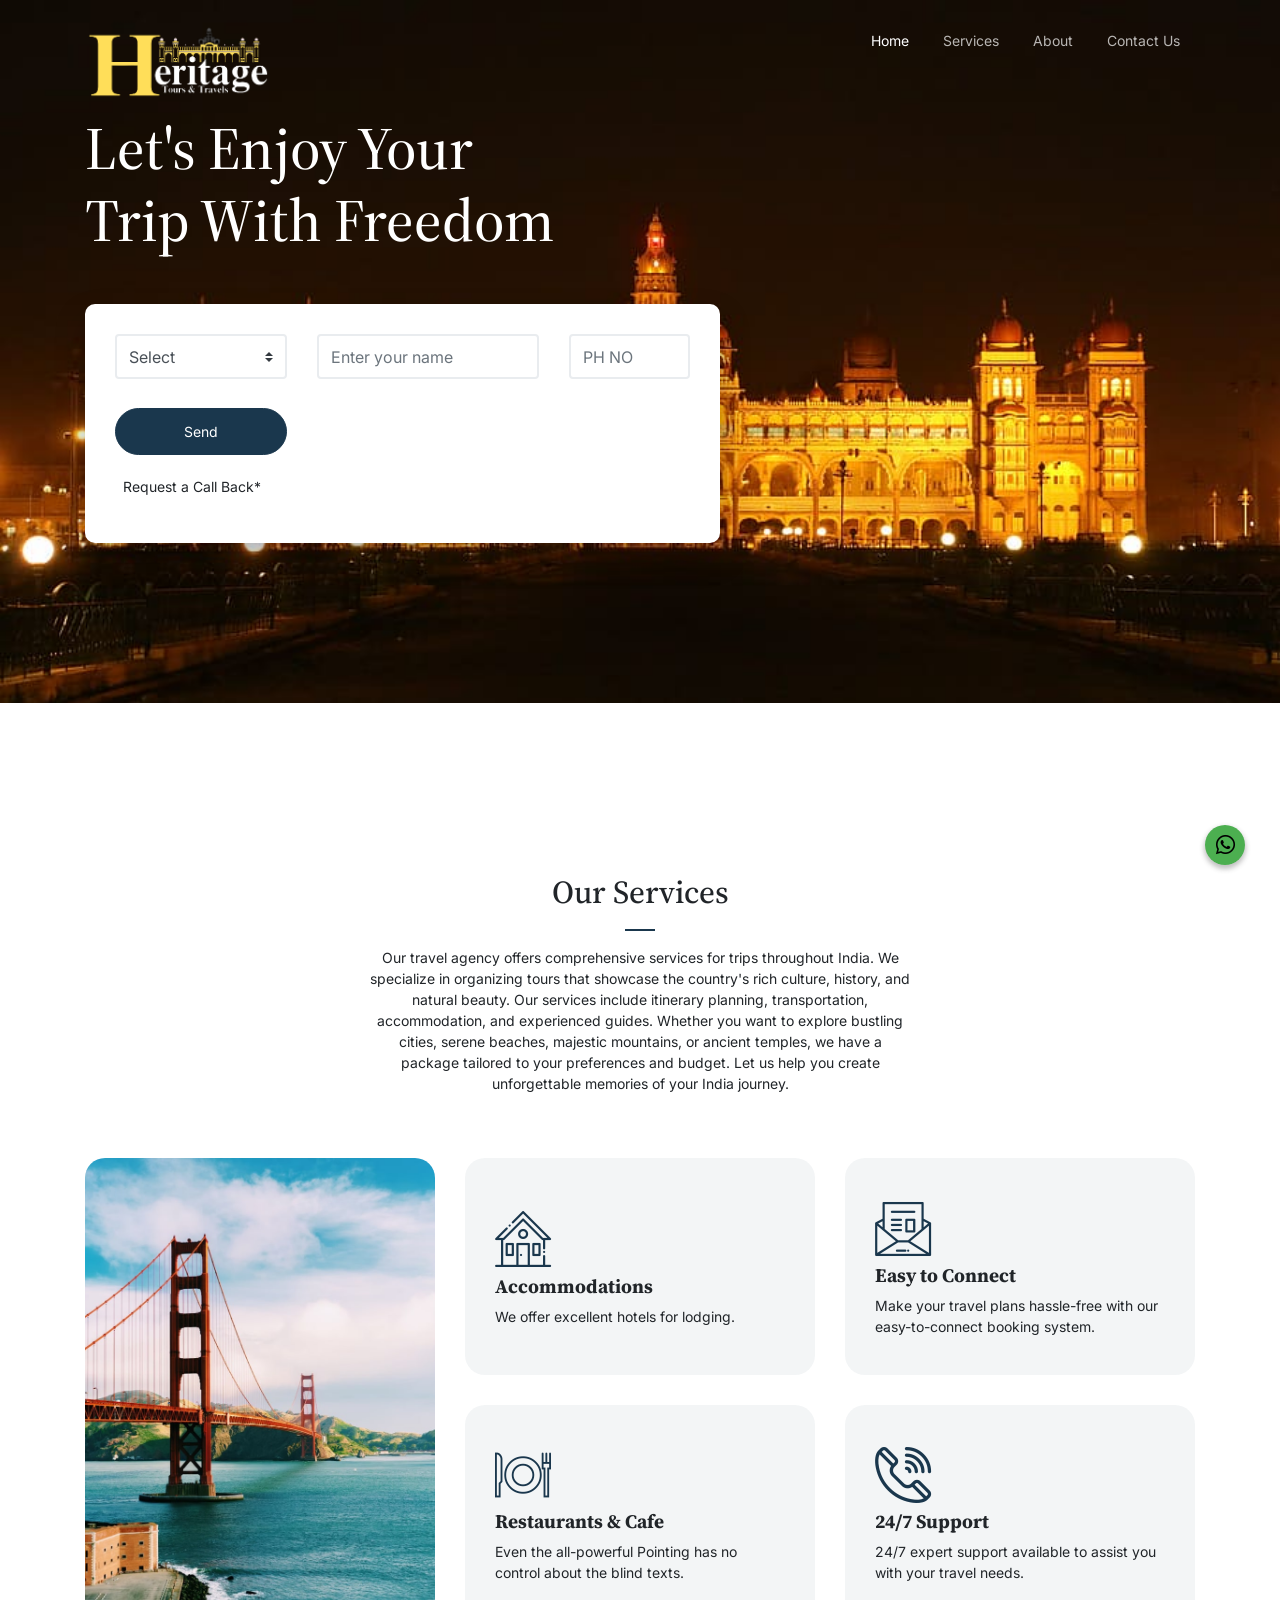
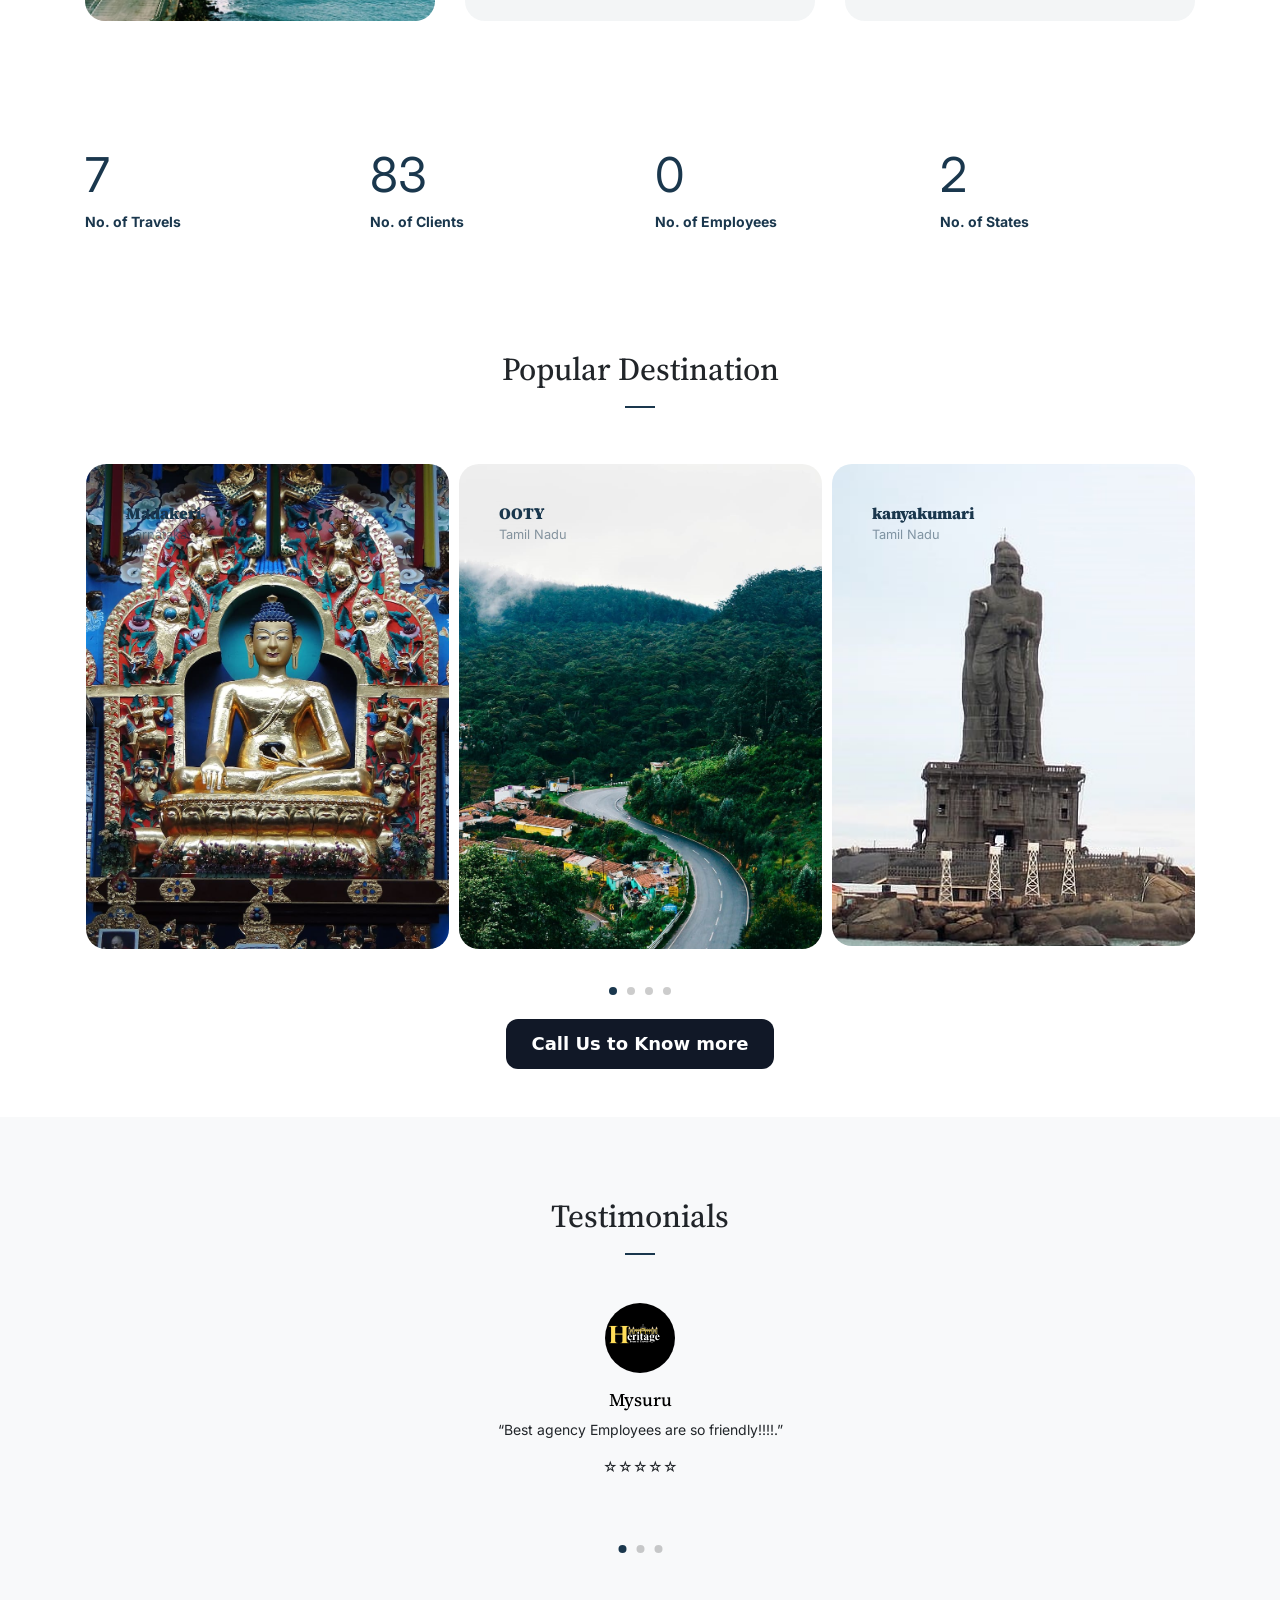
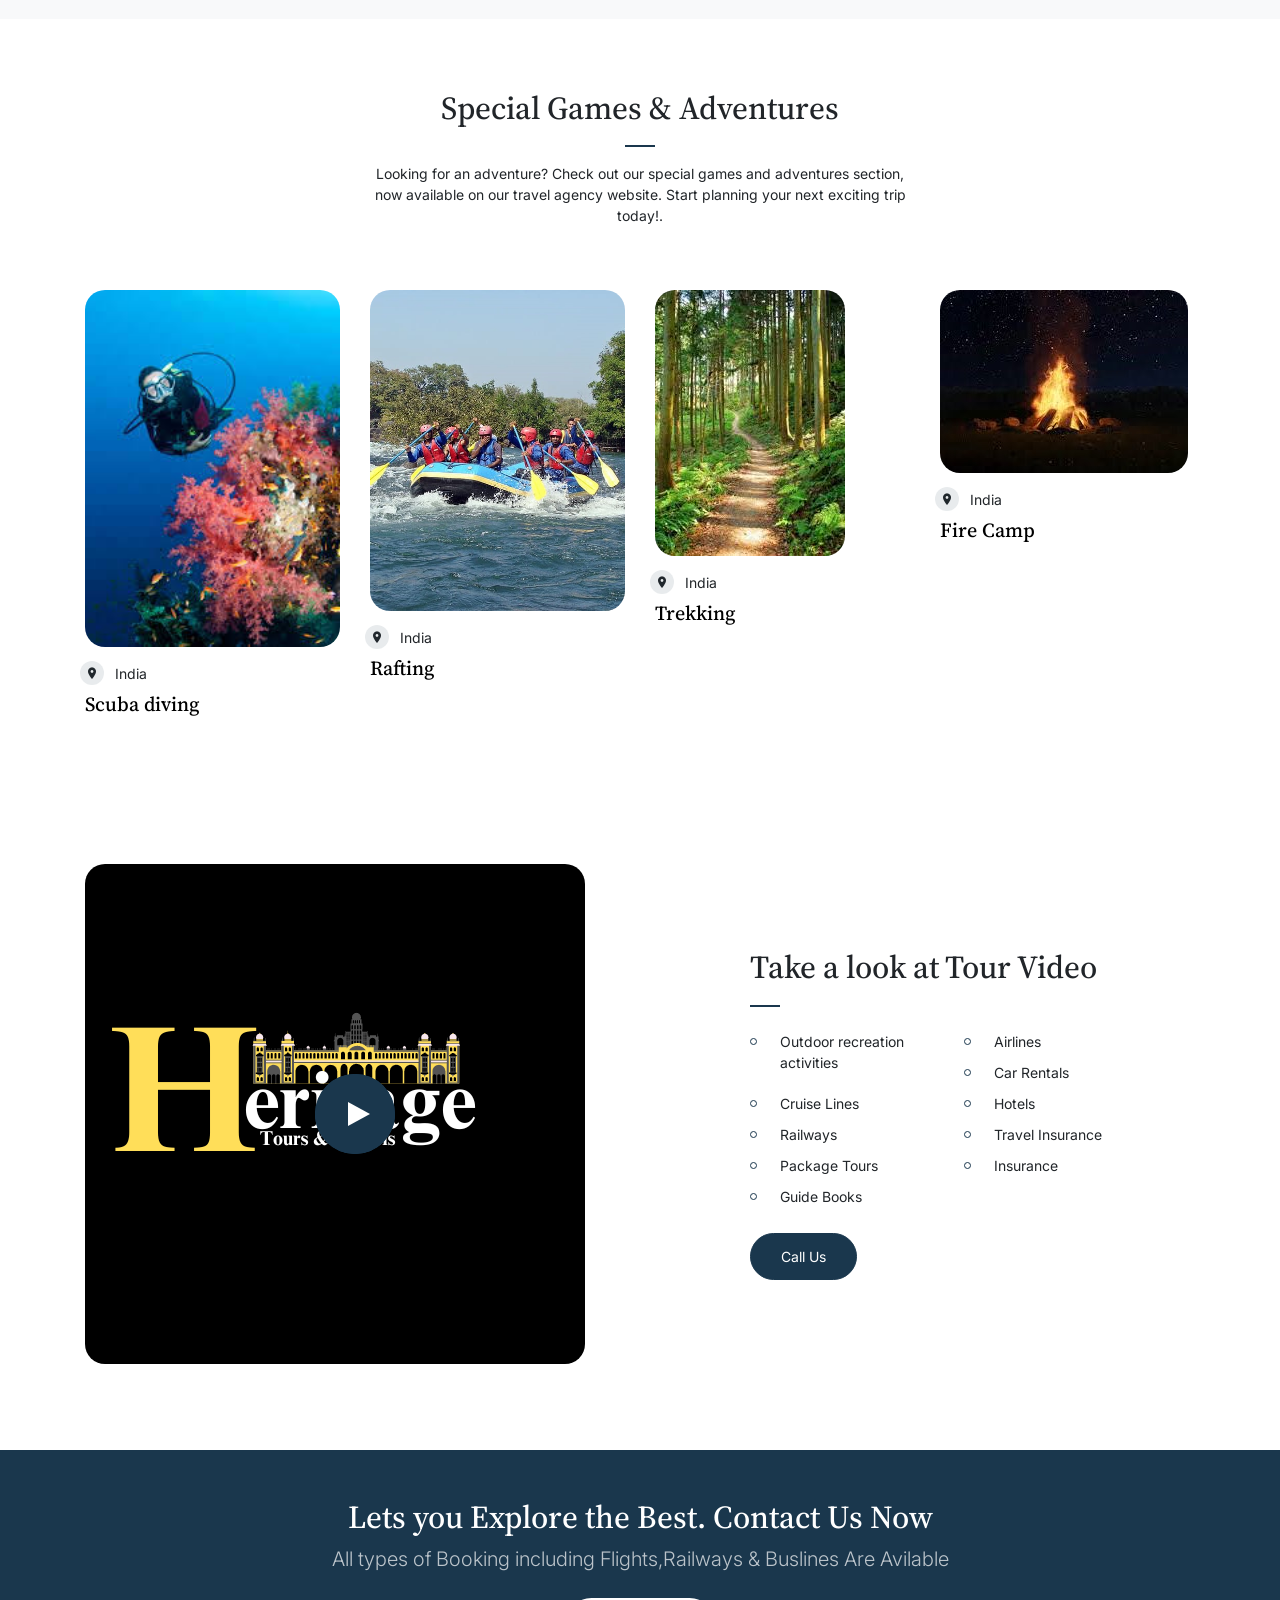
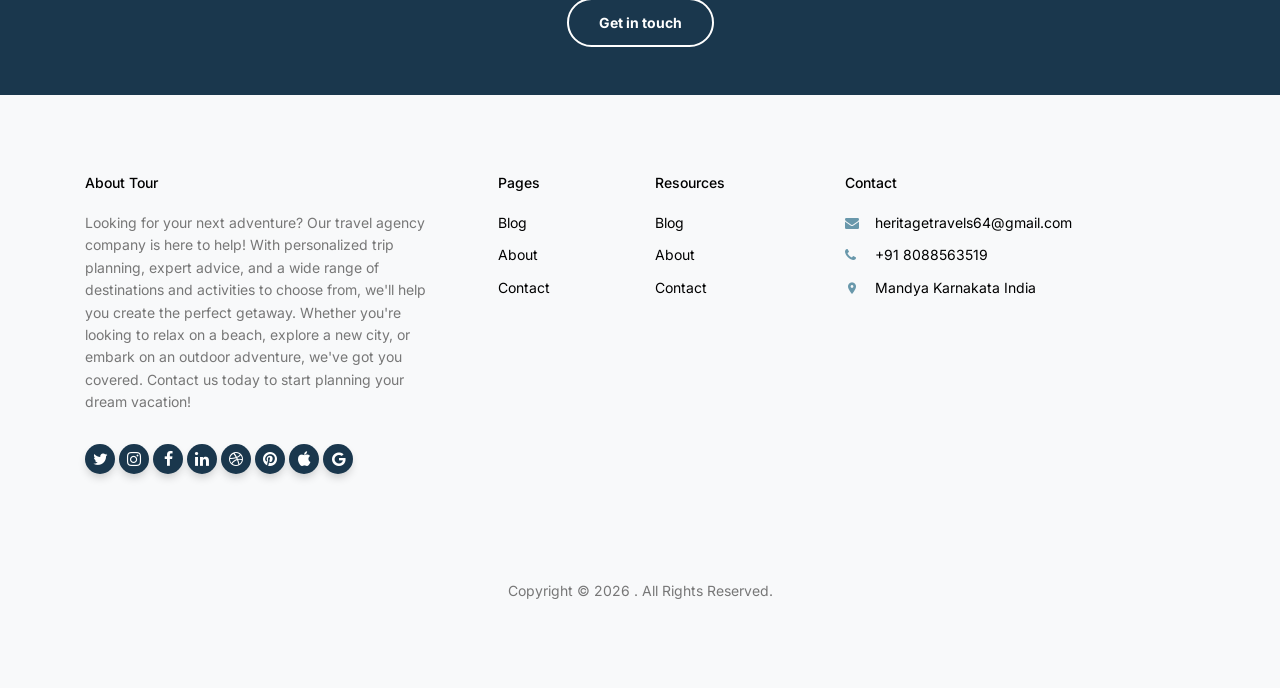
==== commit cda45e37: "Update index.html" ====
--- a/index.html
+++ b/index.html
@@ -196,7 +196,7 @@
               </div>
             </div>
 
-            <div class="feature-1">
+            <div class="feature-1 d-md-flex">
               <div class="align-self-center">
                 <span class="flaticon-restaurant display-4 text-primary"></span>
                 <h3>Restaurants & Cafe</h3>
@@ -292,8 +292,8 @@
               data-fancybox="gallery"
             >
               <div class="media-text">
-                <h3 style="color: yellow">Madakeri</h3>
-                <span class="location" style="color: yellow">Karnataka</span>
+                <h3>Madakeri</h3>
+                <span class="location">Karnataka</span>
               </div>
               <img src="images/madkeri.jpg" alt="Image" class="img-fluid" />
             </a>
@@ -321,7 +321,7 @@
             >
               <div class="media-text">
                 <h3>kanyakumari</h3>
-                <span class="location">kerala</span>
+                <span class="location">Tamil Nadu</span>
               </div>
               <img src="images/KANYAKUMARI.jpg" alt="Image" class="img-fluid" />
             </a>
@@ -390,8 +390,8 @@
               data-fancybox="gallery"
             >
               <div class="media-text">
-                <h3 style="color: white">Mumbai</h3>
-                <span class="location" style="color: white">Maharashtra</span>
+                <h3>Mumbai</h3>
+                <span class="location">Maharashtra</span>
               </div>
               <img src="images/mumbi.jpg" alt="Image" class="img-fluid" />
             </a>
@@ -428,7 +428,7 @@
     </div>
 
     <!-- HTML !-->
-    <a href="tel:9900882019"
+    <a href="tel:8088563519"
       ><center>
         <button class="button-40" role="button">Call Us to Know more</button>
       </center></a
@@ -497,7 +497,8 @@
                 </figure>
                 <h3 class="name">Mysuru</h3>
                 <blockquote>
-                  <p>&ldquo;Best Travel agency!!!!.&rdquo;</p>
+                  <p>&ldquo;Best agency Employees are so friendly!!!!.&rdquo;</p>
+                  <p> &star;&star;&star;&star;&star; </p>
                 </blockquote>
               </div>
 
@@ -511,7 +512,8 @@
                 </figure>
                 <h3 class="name">Mandya</h3>
                 <blockquote>
-                  <p>&ldquo;Best Travel agency!!!!..&rdquo;</p>
+                  <p>&ldquo;Best Travel journey !!!!..&rdquo;</p>
+                  <p> &star;&star;&star;&star;&star; </p>
                 </blockquote>
               </div>
 
@@ -526,6 +528,7 @@
                 <h3 class="name">Benagaluru</h3>
                 <blockquote>
                   <p>&ldquo;Best Travel agency!!!!.&rdquo;</p>
+                  <p> &star;&star;&star;&star;&star; </p>
                 </blockquote>
               </div>
             </div>
@@ -648,7 +651,7 @@
               <a
                 id="play-video"
                 class="video-play-button"
-                href="https://www.youtube.com/watch?v=mwtbEGNABWU"
+                href="#"
                 data-fancybox
               >
                 <span></span>
@@ -679,7 +682,7 @@
               <li>Guide Books</li>
             </ul>
 
-            <p><a href="tel:9900882019" class="btn btn-primary">Call Us </a></p>
+            <p><a href="tel:8088563519" class="btn btn-primary">Call Us </a></p>
           </div>
         </div>
       </div>
@@ -698,7 +701,7 @@
             </p>
             <p class="mb-0">
               <a
-                href="tel:9900882019"
+                href="https://wa.me/message/FAHEZ62DBYOAE1"
                 class="btn btn-outline-white text-white btn-md font-weight-bold"
                 >Get in touch</a
               >
@@ -731,7 +734,7 @@
                     <a href="#"><span class="icon-twitter"></span></a>
                   </li>
                   <li>
-                    <a href="#"><span class="icon-instagram"></span></a>
+                    <a href="https://instagram.com/heritage_travels_?igshid=ZDdkNTZiNTM="><span class="icon-instagram"></span></a>
                   </li>
                   <li>
                     <a href="#"><span class="icon-facebook"></span></a>
@@ -778,8 +781,14 @@
               <div class="widget">
                 <h3 class="heading">Contact</h3>
                 <ul class="list-unstyled quick-info links">
-                  <li class="email"><a href="#">mail@example.com</a></li>
-                  <li class="phone"><a href="#">+09876542314</a></li>
+                  <li class="email">
+                    <a href="mailto:heritagetravels64@gmail.com"
+                      >heritagetravels64@gmail.com
+                    </a>
+                  </li>
+                  <li class="phone">
+                    <a href="tel:8088563519">+91 8088563519 </a>
+                  </li>
                   <li class="address">
                     <a href="#">Mandya Karnakata India</a>
                   </li>
@@ -792,11 +801,19 @@
       <div>
         <div class="adminActions">
           <input type="checkbox" name="adminToggle" class="adminToggle" />
-          <a class="adminButton" href="#!"><i class="fa-brands fa-whatsapp"></i></a>
+          <a class="adminButton" href="#!"
+            ><i class="fa-brands fa-whatsapp"></i
+          ></a>
           <div class="adminButtons">
-            <a href="mailto:example@gmail.com" title="E-mail"><i class="fa-solid fa-envelope"></i></a>
-            <a href="tel:9900882019" title="Call Us"><i class="fa-solid fa-phone"></i></a>
-            <a href="#" title="Whatsapp US"><i class="fa-brands fa-whatsapp"></i></a>
+            <a href="mailto:heritagetravels64@gmail.com" title="E-mail"
+              ><i class="fa-solid fa-envelope"></i
+            ></a>
+            <a href="tel:8088563519" title="Call Us"
+              ><i class="fa-solid fa-phone"></i
+            ></a>
+            <a href="https://wa.me/message/FAHEZ62DBYOAE1" target="_blank" title="Whatsapp US"
+              ><i class="fa-brands fa-whatsapp"></i
+            ></a>
           </div>
         </div>
         <style>
@@ -809,7 +826,7 @@
           .adminButton {
             height: 40px;
             width: 40px;
-            background-color:#4caf50;
+            background-color: #4caf50;
             border-radius: 50%;
             display: block;
             color: #fff;
@@ -863,7 +880,6 @@
             transition: opacity 0.2s ease-in-out 0.2s,
               transform 0.15s ease-in-out;
           }
-          
 
           .adminActions a i {
             position: absolute;
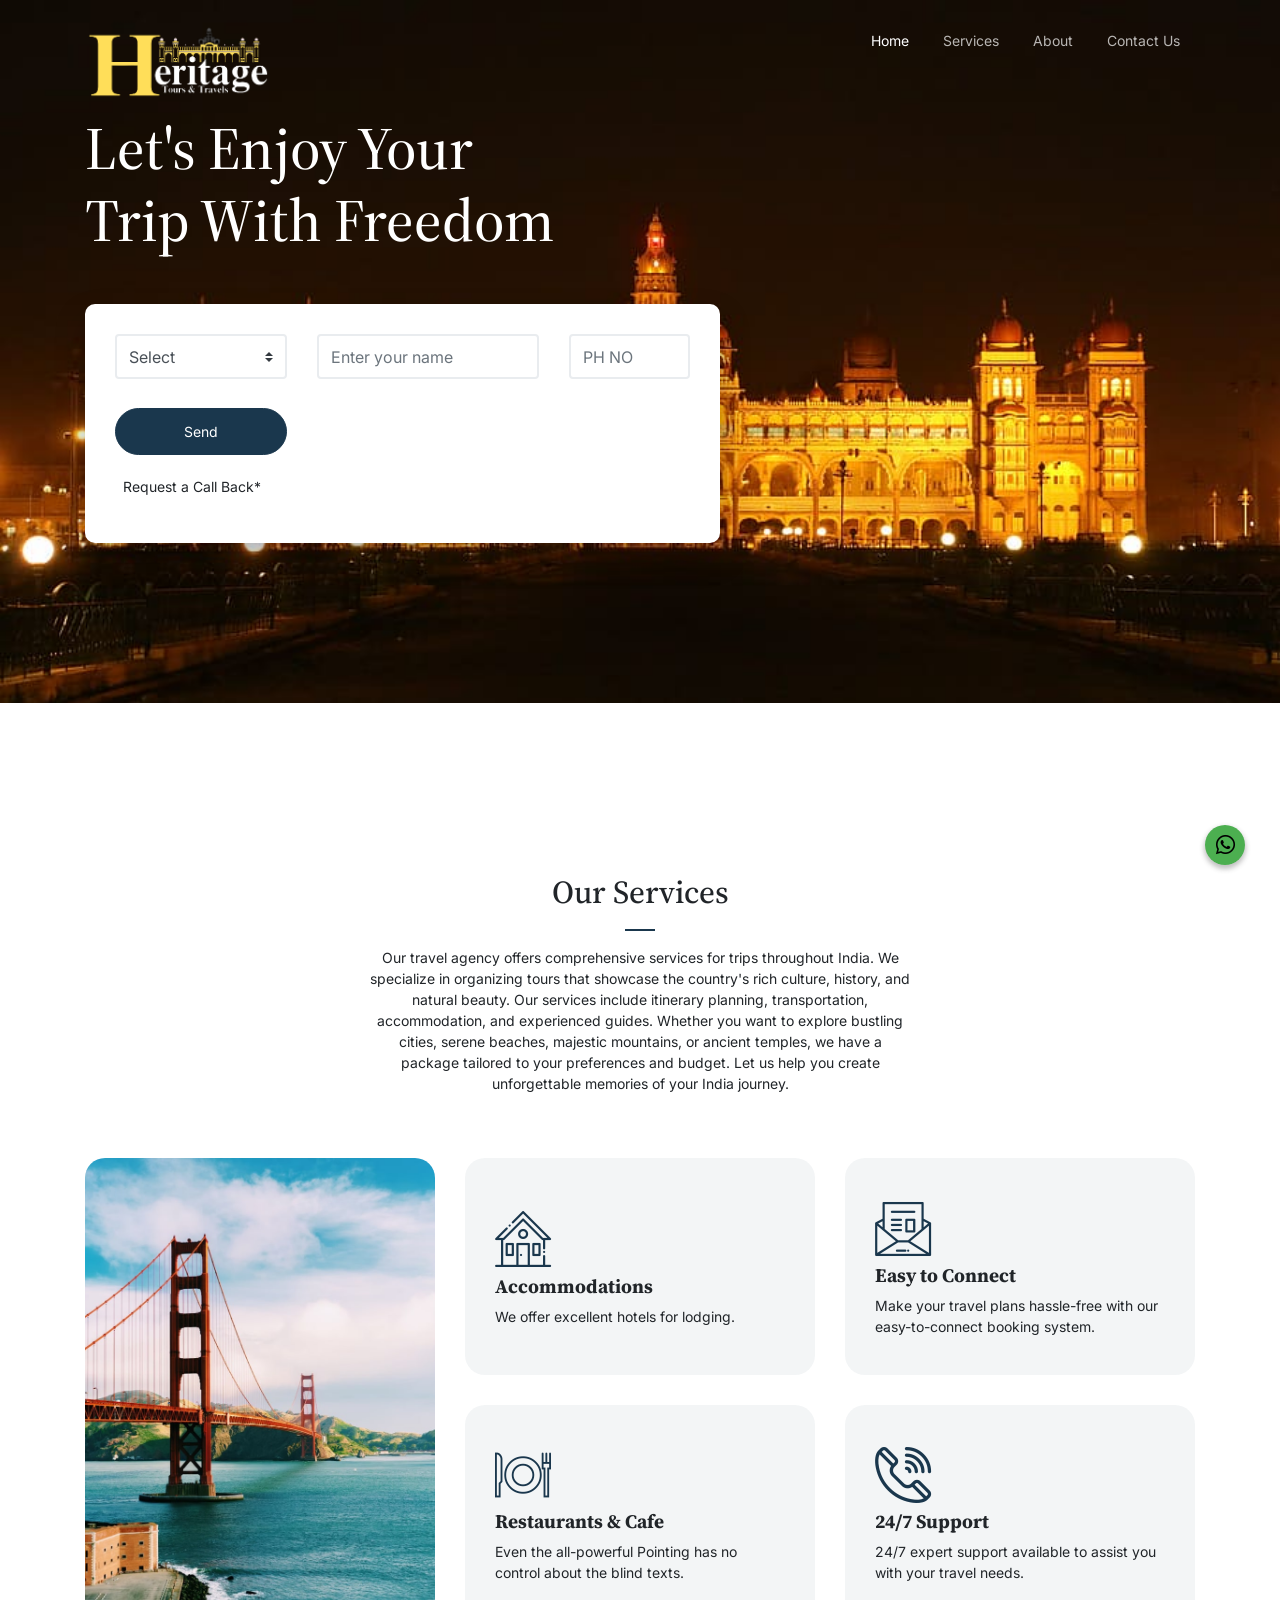
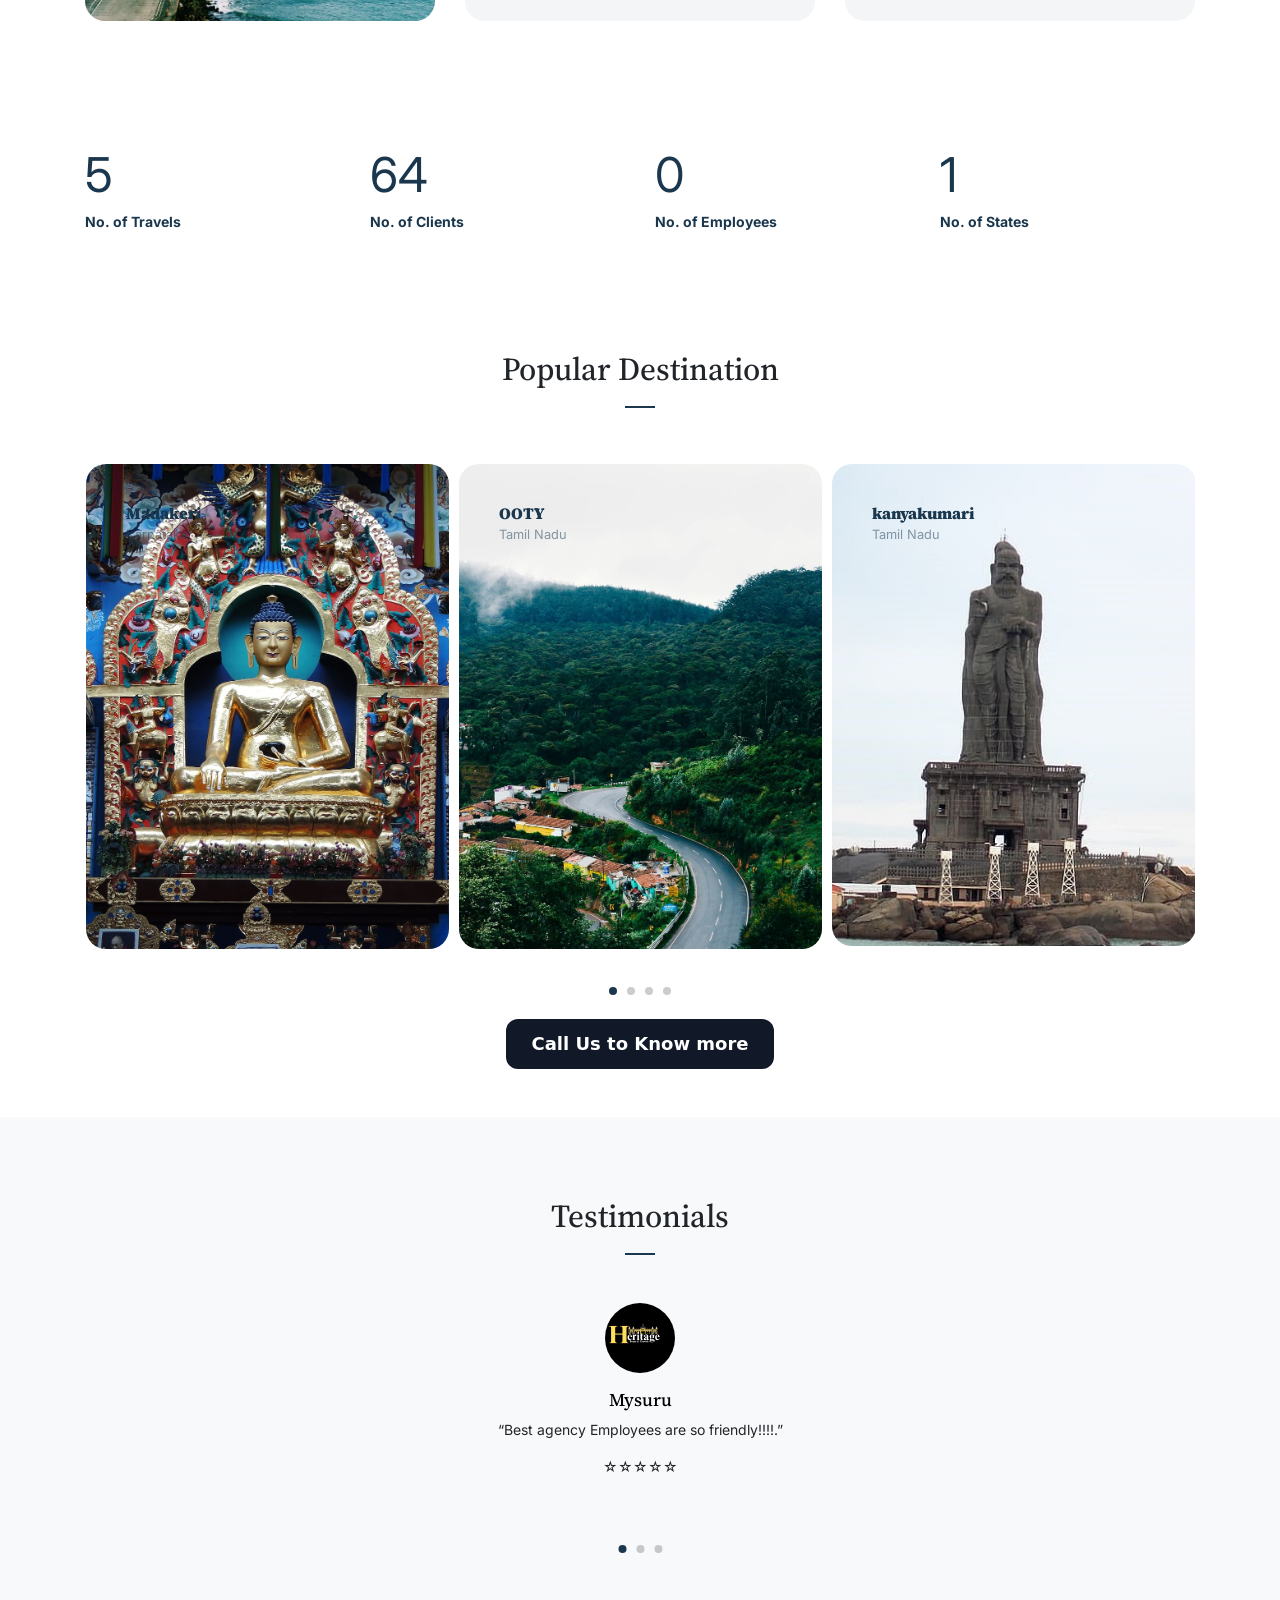
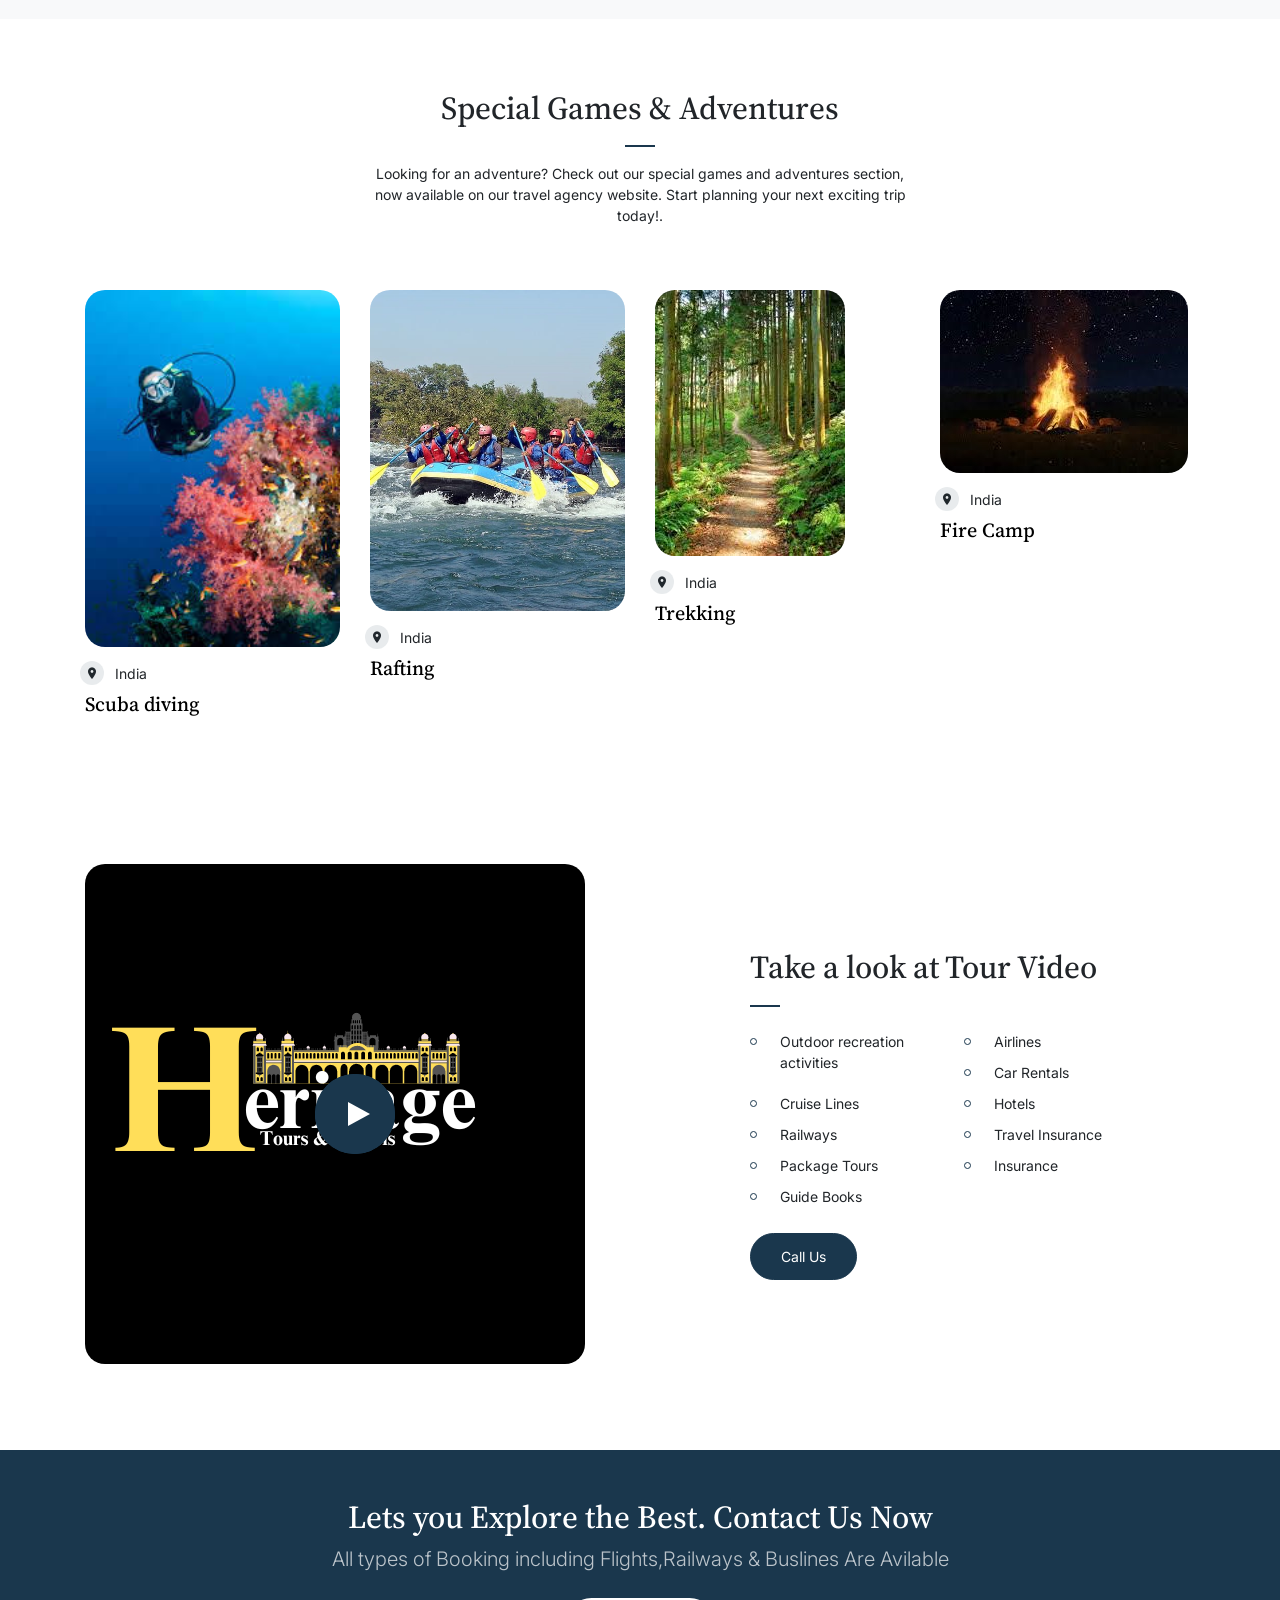
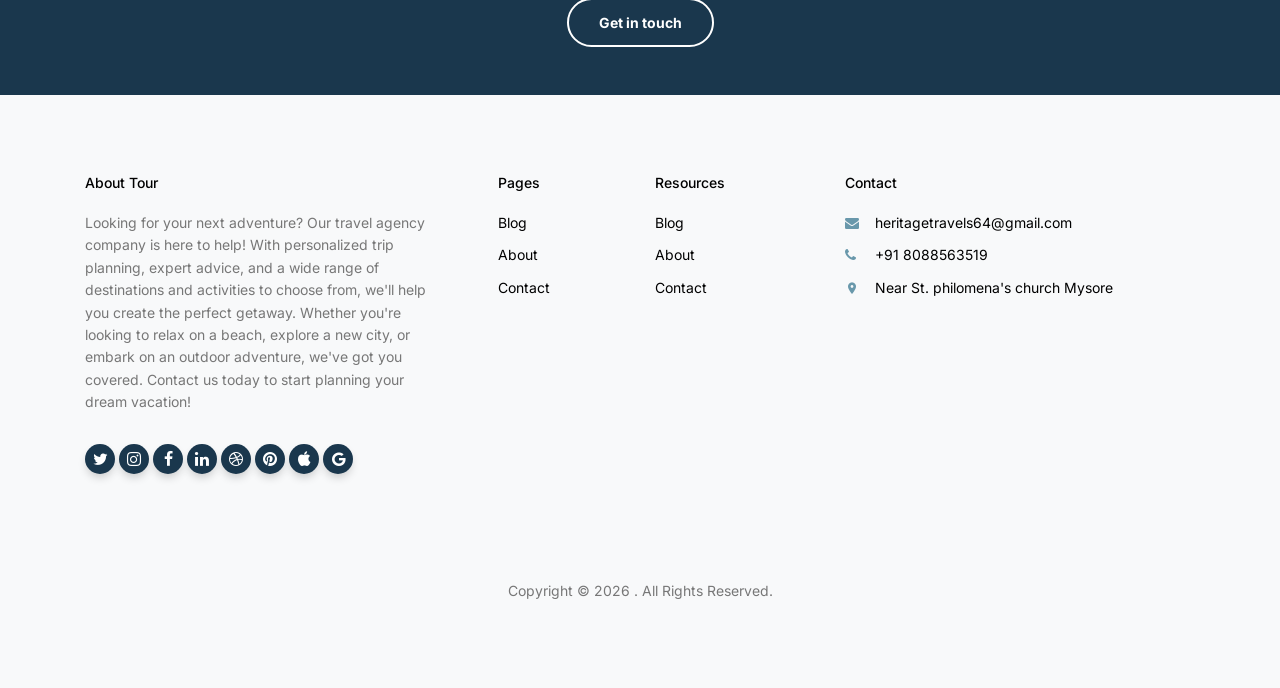
==== commit a4ba5375: "Update index.html" ====
--- a/index.html
+++ b/index.html
@@ -790,7 +790,7 @@
                     <a href="tel:8088563519">+91 8088563519 </a>
                   </li>
                   <li class="address">
-                    <a href="#">Mandya Karnakata India</a>
+                    <a href="#">Near St. philomena's church Mysore</a>
                   </li>
                 </ul>
               </div>
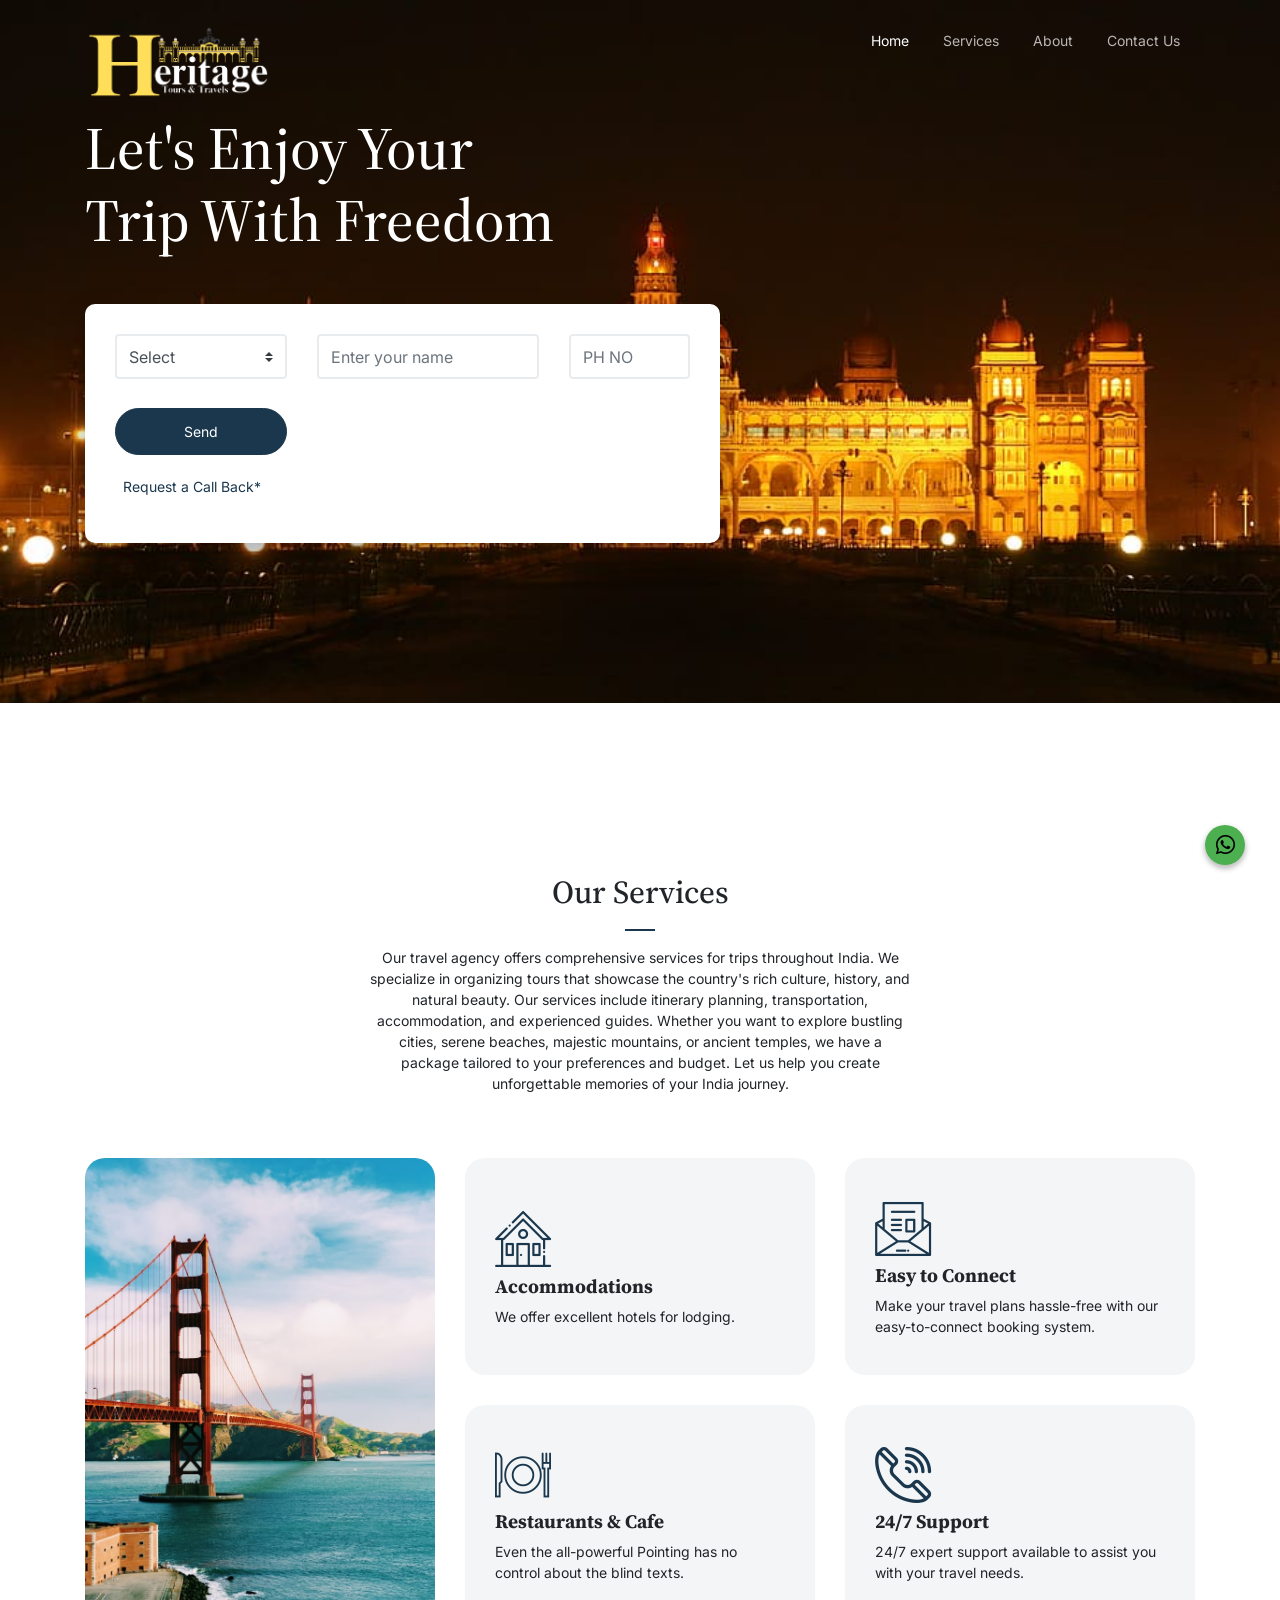
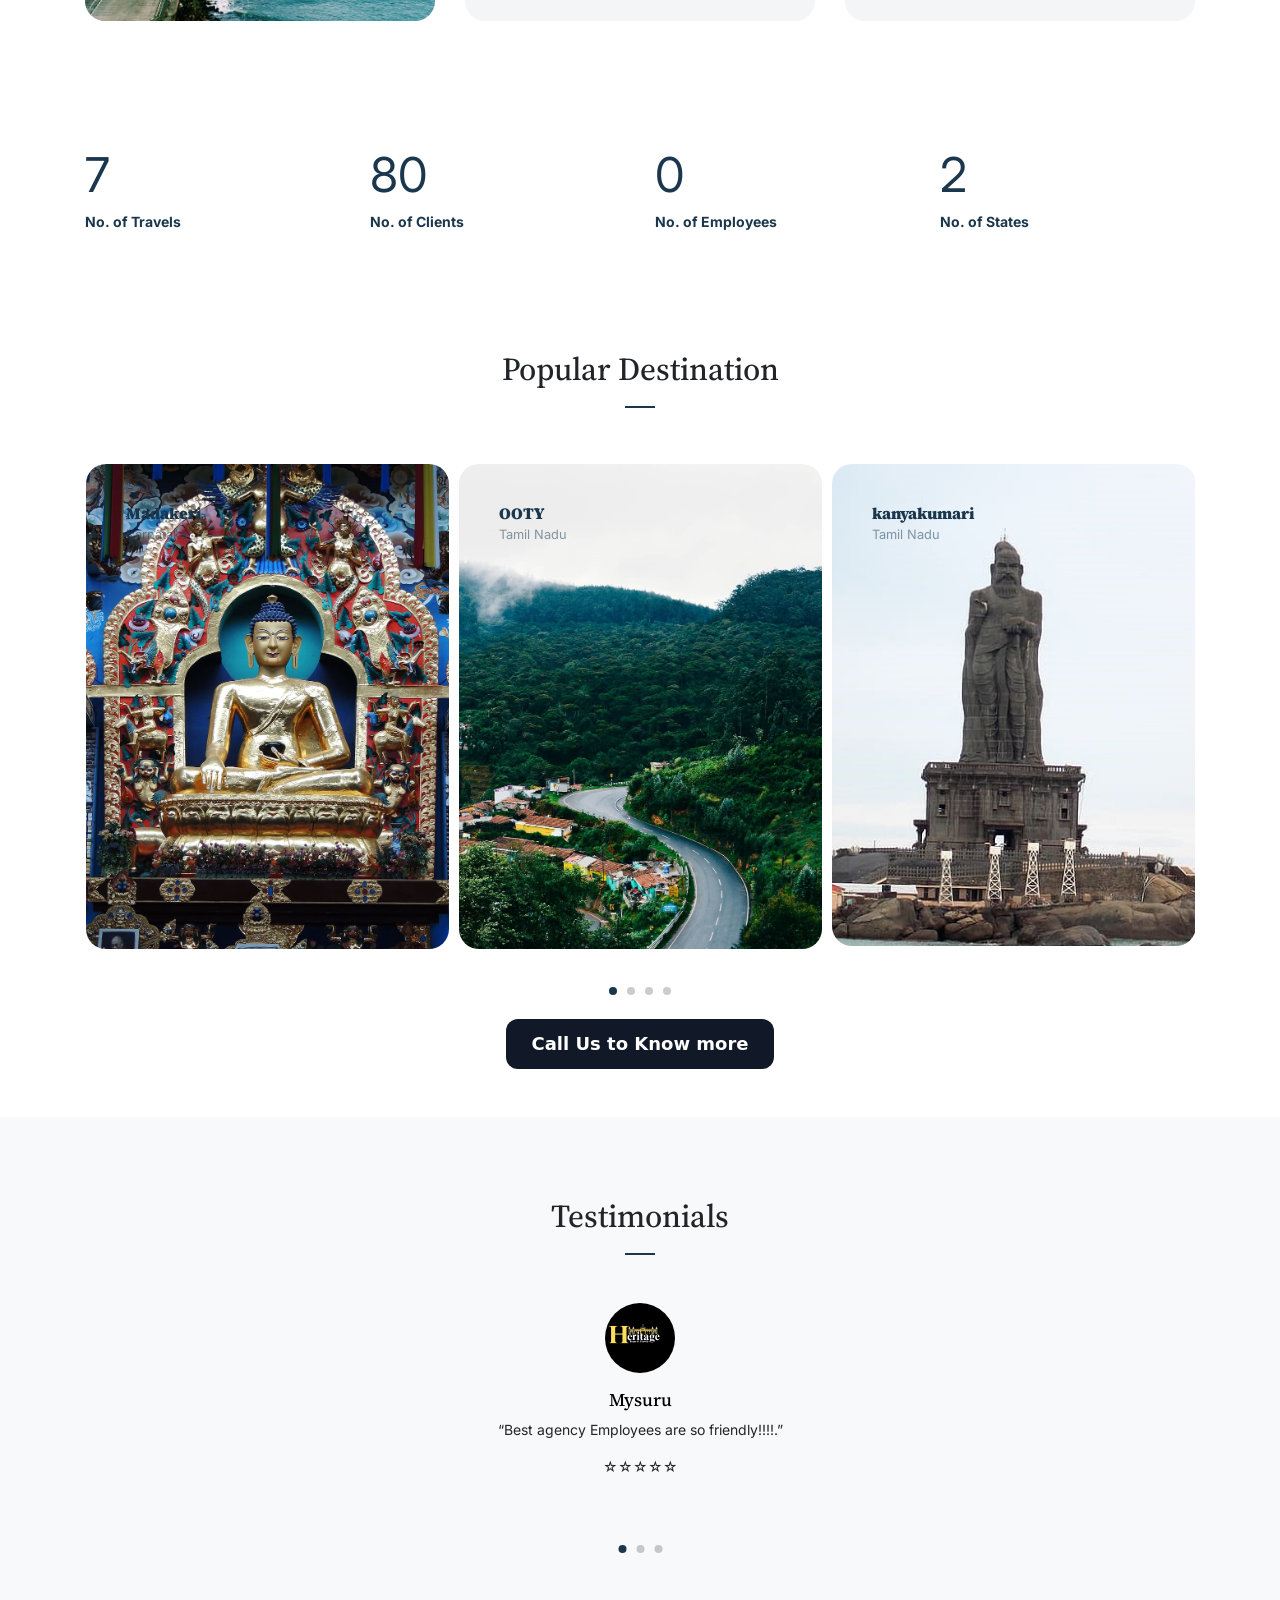
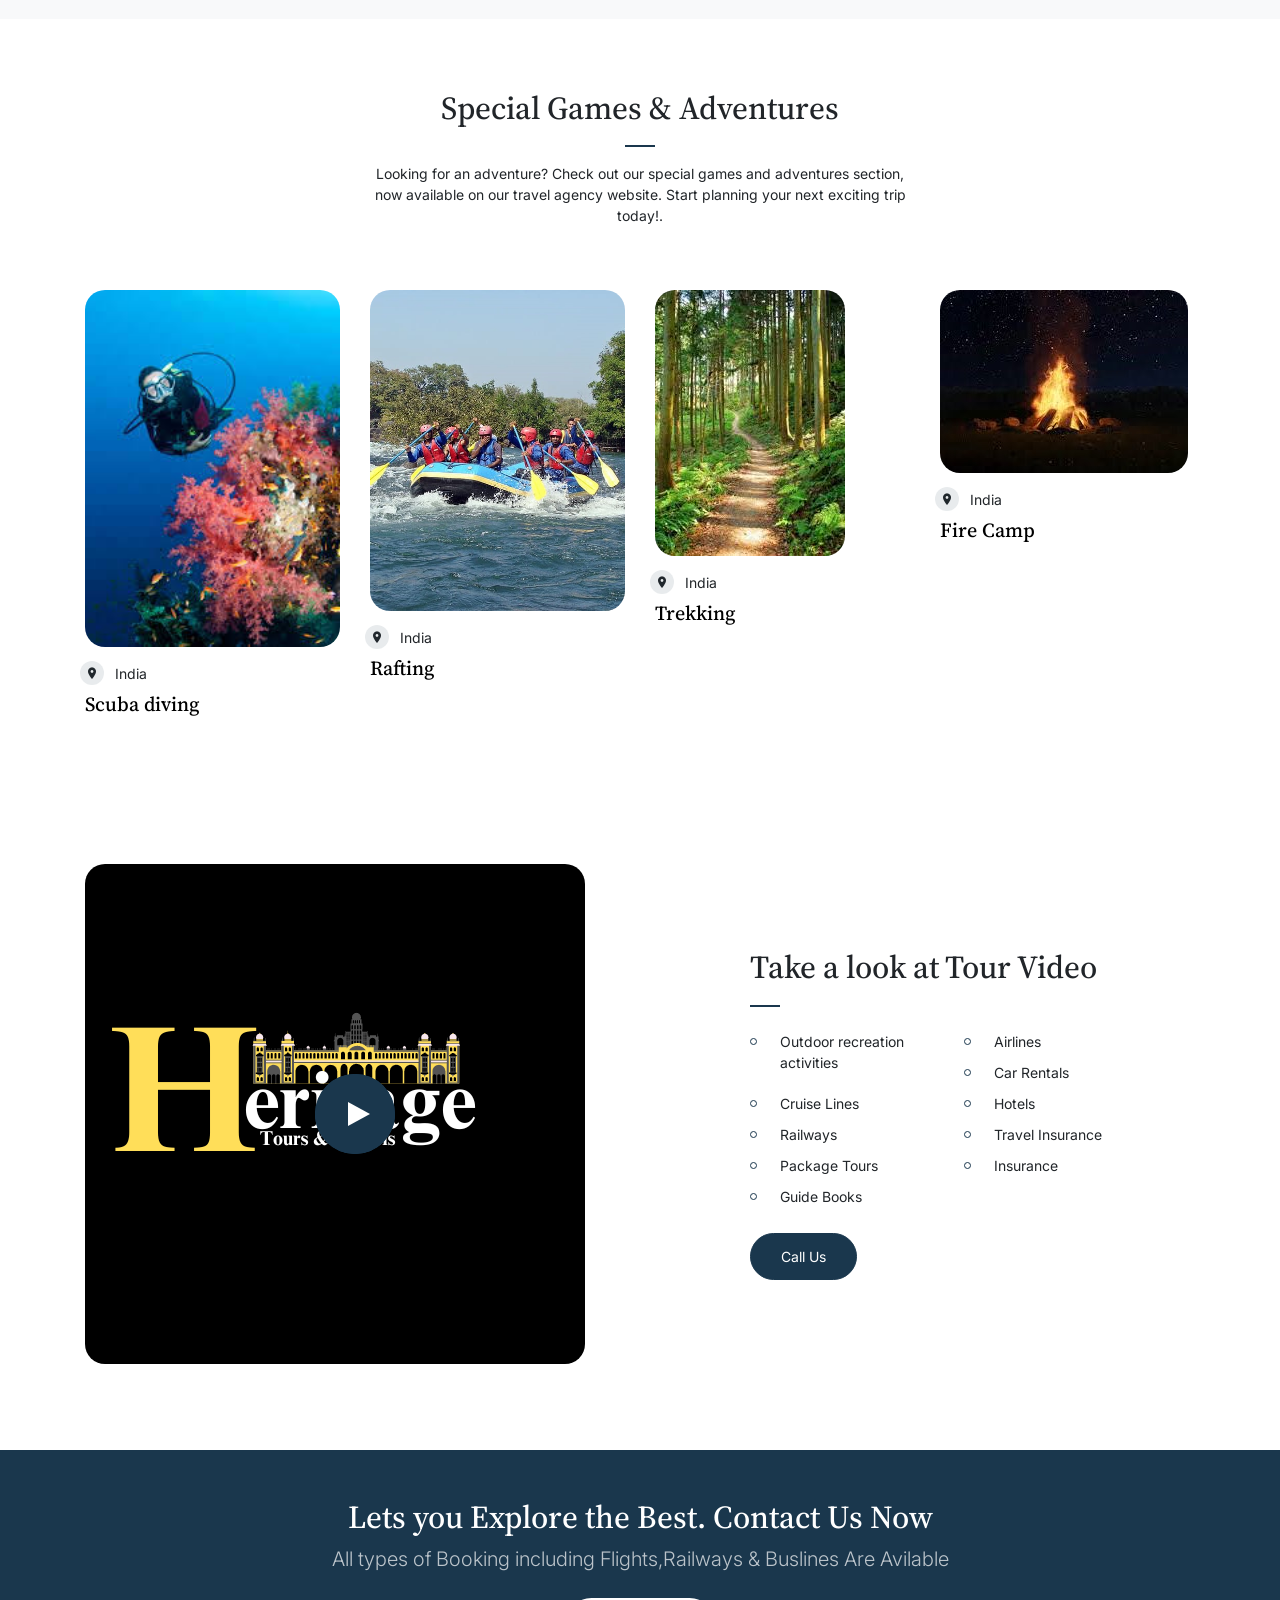
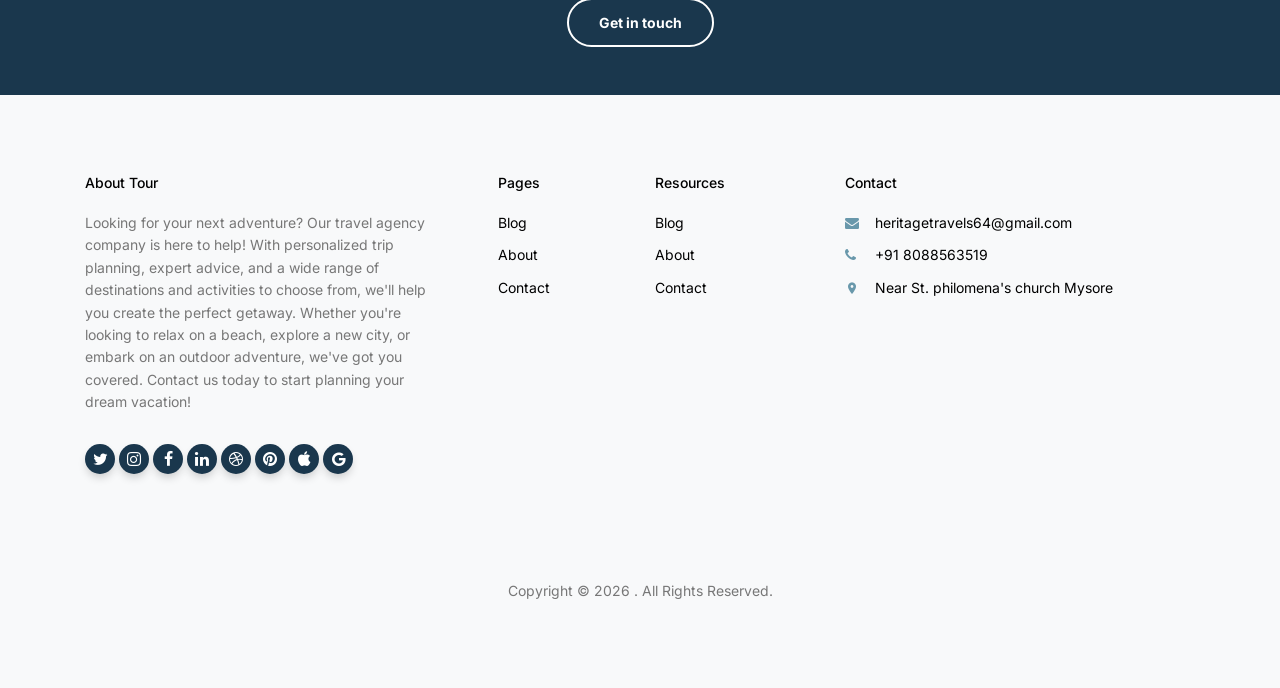
==== commit 8cc67b7c: "Update index.html" ====
--- a/index.html
+++ b/index.html
@@ -104,6 +104,7 @@
 
               <div class="row">
                 <div class="col-12">
+                  <a href="https://forms.gle/jqhrTBQ5hCBTMuLC7" title="Form" target="_blank">
                   <form class="form">
                     <div class="row mb-2">
                       <div class="col-sm-12 col-md-6 mb-3 mb-lg-0 col-lg-4">
@@ -147,6 +148,7 @@
                       </div>
                     </div>
                   </form>
+                </a>
                 </div>
               </div>
             </div>
